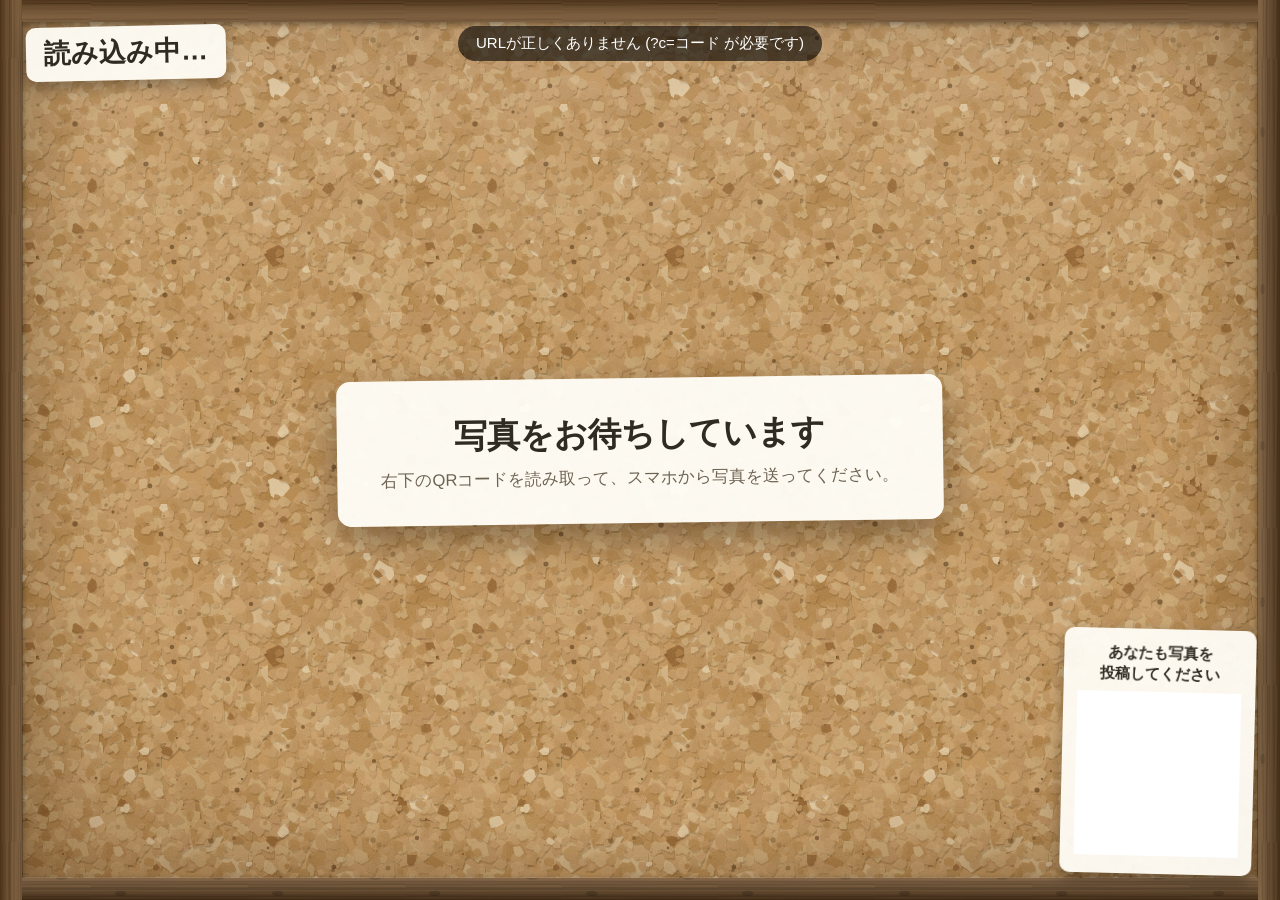
==== screen.html @ 0de20bff "PartyBoard のゲスト投稿ページと会場スクリーンページ party-board リポジトリの web/ をそのまま配信する (ビルド工程なし)。 変更するときは party-board 側を直" ====
<!doctype html>
<html lang="ja">
  <head>
    <meta charset="utf-8" />
    <meta name="viewport" content="width=device-width, initial-scale=1" />
    <meta name="theme-color" content="#c08a44" />
    <meta name="robots" content="noindex" />
    <title>PartyBoard — 会場スクリーン</title>
    <!-- 地の質感 (生成物: node scripts/generate-textures.mjs) -->
    <link rel="stylesheet" href="./textures.css" />
    <link rel="stylesheet" href="./board.css" />
  </head>
  <body>
    <!-- コルク地と木枠 (画像を使わずCSSだけで描く) -->
    <div class="board" id="board" aria-live="polite"></div>
    <div class="frame"></div>

    <!-- 写真が来るまでの案内 -->
    <div class="waiting" id="waiting">
      <div class="inner">
        <h2>写真をお待ちしています</h2>
        <p>右下のQRコードを読み取って、スマホから写真を送ってください。</p>
      </div>
    </div>

    <!-- 左上: イベント名 -->
    <div class="corner plate" id="plate">
      <h1 id="title">読み込み中…</h1>
      <div class="sub"><span id="date"></span> <span id="count"></span></div>
    </div>

    <!-- 右下: ゲスト投稿用QR (常時表示) -->
    <div class="corner qr" id="qr-panel">
      <div class="call">あなたも写真を<br />投稿してください</div>
      <div class="code-box" id="qr-box"></div>
      <div class="code" id="code"></div>
    </div>

    <!-- アイドル時のスライドショー -->
    <div class="slideshow" id="slideshow">
      <div class="stage">
        <img id="slide-image" alt="" />
        <div class="label" id="slide-label"></div>
      </div>
    </div>

    <div class="notice" id="notice"></div>

    <div class="tools">
      <button type="button" id="fullscreen">全画面</button>
    </div>

    <script type="module" src="./screen.js"></script>
  </body>
</html>
---- textures.css ----
/*
 * 自動生成ファイル — 手で編集しないこと。
 *   生成: node scripts/generate-textures.mjs
 *
 * 会場スクリーンの地の質感。粒や木目を SVG で実際に描いてタイルにしてある
 * (グラデーションやノイズフィルタだけでは「茶色い紙」に見えてしまうため)。
 * 画像ファイルを置かないので GitHub Pages にそのまま乗る。
 */
:root {
  /* 圧縮コルク: 角のある粒が詰まった面 */
  --tex-cork: url("data:image/svg+xml,%3Csvg xmlns='http://www.w3.org/2000/svg' width='400' height='400'%3E%3Cdefs%3E%3Cpath id='g0' d='M123 381L122 392L116 393L104 392L93 388L96 383L101 372L104 368L115 365L119 364L130 377ZM122 -13L124 -8L114 0L105 -9L95 -6L94 -15L102 -28L102 -34L109 -35L119 -33L129 -29ZM393 356L390 359L372 364L361 367L350 361L349 342L358 340L366 323L379 328L385 321L395 340ZM173 239L165 246L160 251L148 253L139 249L138 237L137 224L149 219L160 221L165 226L173 229ZM259 230L255 239L252 246L238 241L237 232L226 226L233 221L243 214L249 214L254 211L260 224ZM124 308L115 317L109 318L103 316L96 311L94 305L102 296L107 297L113 296L120 300ZM271 314L266 320L256 328L247 329L247 320L239 313L239 306L251 301L256 301L268 301L269 306ZM191 180L190 190L175 195L163 191L150 190L149 175L157 170L160 154L171 161L181 161L192 172ZM41 345L37 354L32 362L21 356L10 351L1 346L9 330L10 319L25 322L35 329L46 333ZM440 342L434 358L423 363L421 356L401 353L407 338L399 331L419 327L428 318L435 326L447 333ZM361 283L365 295L351 305L330 300L332 290L321 283L324 262L329 254L341 257L356 255L367 267ZM215 250L219 262L204 269L192 263L177 258L186 249L182 230L195 222L199 225L210 229L220 243ZM35 231L32 239L22 238L14 242L7 235L4 225L10 218L10 213L22 217L32 215L32 223ZM436 228L429 234L423 241L417 239L408 237L410 225L405 218L415 211L421 214L429 211L430 224ZM290 301L286 312L273 317L261 319L253 315L250 304L252 291L262 282L275 285L281 285L288 295ZM385 403L382 420L376 414L365 414L354 416L356 398L356 386L361 386L367 379L380 388L384 392ZM386 -1L376 12L372 15L364 14L354 8L353 2L348 -9L362 -14L367 -20L380 -13L384 -5ZM85 351L84 359L70 360L62 362L61 355L58 346L56 340L66 334L71 329L78 337L83 340ZM137 380L138 386L127 393L117 388L116 386L113 373L110 366L119 359L125 360L136 366L140 366ZM150 212L153 221L139 221L130 225L131 217L127 210L124 201L135 199L145 195L148 202L153 202ZM270 233L260 243L253 248L241 248L238 243L241 230L240 226L245 214L255 216L259 223L268 223ZM380 306L366 328L361 325L349 320L340 313L326 311L329 297L338 284L361 280L367 286L369 303ZM301 163L298 172L290 174L282 172L278 171L270 163L277 157L283 151L293 141L297 154L305 161ZM322 220L315 238L306 238L298 235L284 228L285 223L287 203L298 199L311 195L318 198L322 216ZM74 149L69 160L63 165L50 169L39 161L36 142L36 134L54 125L56 125L67 128L73 137ZM329 38L322 55L312 57L299 60L299 48L287 33L288 23L302 13L312 15L320 20L336 35ZM382 379L367 389L363 393L355 392L337 387L337 373L347 369L354 362L365 355L369 356L377 373ZM374 -17L378 -9L363 -4L353 -7L339 -10L346 -20L344 -32L350 -39L358 -45L372 -38L385 -28ZM224 267L224 272L214 284L204 274L194 274L188 259L190 254L198 244L211 246L225 249L226 257ZM353 134L346 136L339 136L330 140L319 133L317 129L327 119L327 113L336 108L347 115L354 120ZM181 346L173 355L168 359L158 356L150 356L152 348L149 339L155 333L163 336L169 338L173 342ZM378 326L373 334L361 334L351 334L344 327L343 319L343 312L351 306L358 301L363 306L377 315ZM333 310L327 323L312 325L305 318L298 313L294 304L295 289L302 280L316 290L325 291L335 293ZM122 50L121 61L112 65L106 60L96 60L88 45L94 43L98 35L106 32L116 36L122 44ZM373 7L368 16L363 17L351 16L353 9L348 -1L356 -4L360 -9L366 -9L369 0ZM374 408L368 415L363 415L356 414L351 407L346 397L355 393L358 393L366 397L376 401ZM73 72L70 78L63 82L54 85L49 82L42 70L52 63L57 50L63 56L72 52L76 59ZM320 380L311 386L302 386L286 391L279 386L274 370L286 363L288 360L298 348L307 359L321 363ZM118 21L114 24L111 26L98 28L96 23L93 15L100 7L107 3L115 2L121 8ZM117 419L115 425L109 425L103 428L93 419L99 415L102 406L106 402L114 402L121 413ZM206 319L197 326L193 327L183 327L178 321L182 312L186 307L189 307L195 303L204 312ZM86 349L77 361L67 368L53 360L49 357L43 343L49 337L55 331L60 322L70 330L86 336ZM227 122L220 125L216 128L206 127L202 128L195 122L198 110L208 108L215 107L223 108L228 112ZM59 149L55 154L48 159L43 155L31 151L38 145L41 134L46 132L52 136L63 143ZM225 245L218 247L210 261L205 255L195 245L191 239L193 231L202 222L207 220L228 223L233 235ZM128 106L121 110L117 113L110 109L100 105L107 99L110 91L116 90L124 92L125 101ZM84 369L78 381L67 381L60 382L54 376L57 365L60 362L69 356L77 358L82 366ZM158 395L152 400L140 406L127 404L116 398L119 387L122 379L131 369L136 374L157 373L153 383ZM160 -2L155 5L136 6L127 7L120 -4L116 -11L125 -18L132 -27L140 -25L153 -28L151 -18ZM321 358L310 360L312 370L295 369L293 357L286 354L287 342L295 338L305 328L313 340L322 349ZM393 318L387 331L383 338L360 338L352 332L357 315L362 309L364 298L376 301L389 295L390 314ZM362 366L346 371L338 377L331 374L320 366L311 360L322 349L322 340L340 338L353 347L354 352ZM99 378L95 380L90 382L82 380L78 376L74 368L83 364L86 364L97 361L101 369ZM158 325L154 341L144 341L130 343L124 336L120 323L127 313L132 310L140 302L149 311L163 318ZM46 271L45 285L33 292L17 289L9 277L2 272L14 259L19 257L25 253L38 259L47 260ZM158 44L150 47L139 59L126 56L122 46L115 38L119 25L128 17L143 22L154 22L150 32ZM242 287L236 303L235 307L215 299L209 293L209 281L208 277L217 270L229 268L236 261L246 280ZM112 335L113 347L100 351L91 353L91 344L87 334L83 325L89 322L98 318L110 322L114 327ZM218 271L211 284L208 284L191 292L189 276L182 269L180 262L193 250L208 247L216 246L216 267ZM182 93L175 100L170 97L160 99L155 92L152 86L158 75L167 75L173 74L181 78ZM360 394L358 405L342 409L329 410L317 402L316 394L314 377L331 372L344 360L349 377L363 384ZM362 0L354 7L341 7L328 5L326 -2L314 -6L325 -24L332 -37L340 -34L358 -29L358 -22ZM289 388L278 401L269 406L262 403L256 394L252 383L252 377L260 373L271 371L275 372L279 379ZM281 -9L281 -1L270 1L263 0L253 -2L253 -14L252 -23L258 -28L270 -30L279 -25L281 -23ZM327 4L325 15L315 21L308 22L300 14L293 6L300 -6L303 -12L310 -16L328 -16L326 -3ZM335 412L324 412L311 429L304 415L301 413L290 408L293 388L304 391L312 387L322 386L338 399ZM252 319L246 326L242 333L233 327L227 323L229 319L226 307L234 303L237 304L246 309L250 312ZM261 147L257 154L252 161L239 163L232 160L225 143L235 138L241 126L250 133L255 136L262 136Z'/%3E%3Cpath id='g1' d='M272 82L269 97L258 105L255 99L241 92L242 83L248 72L253 61L256 56L269 61L281 72ZM221 339L216 345L208 354L197 354L195 344L187 334L184 328L200 324L211 318L219 319L218 334ZM49 37L46 43L28 48L21 41L12 39L10 27L16 22L26 10L28 11L47 9L50 24ZM44 85L42 94L35 104L21 94L12 89L13 84L8 68L17 62L29 65L44 62L49 71ZM55 216L46 221L40 221L26 221L18 216L16 209L21 197L31 197L36 186L51 192L51 202ZM107 205L95 213L87 215L74 216L72 213L66 199L69 194L76 178L89 184L97 182L110 198ZM45 203L38 218L27 218L20 210L16 207L11 199L12 189L19 189L29 187L36 186L41 191ZM160 119L154 126L146 133L139 133L122 124L124 114L128 101L138 97L152 92L157 85L172 105ZM265 306L263 314L241 320L236 323L218 310L226 295L225 282L235 271L242 270L251 283L254 287ZM296 24L291 32L289 36L275 40L270 33L273 25L275 14L280 14L284 12L297 11L299 15ZM299 425L292 433L289 436L279 437L274 428L270 426L274 417L281 413L286 412L293 406L294 419ZM60 261L58 270L50 276L48 271L42 264L38 259L41 251L51 245L59 254L63 258ZM106 60L105 78L91 72L75 81L69 76L60 62L72 44L75 43L86 40L96 41L105 53ZM380 350L366 365L357 373L348 366L338 360L336 352L328 337L348 330L354 327L363 329L369 343ZM48 326L45 342L27 343L18 339L16 339L7 322L11 311L22 313L34 307L44 307L45 323ZM259 242L255 248L247 252L241 244L235 240L234 236L239 227L246 227L254 222L259 233ZM122 221L111 229L110 243L88 237L80 228L72 215L74 206L95 203L97 193L113 194L116 209ZM25 189L25 204L10 201L1 200L-16 194L-22 189L-17 174L0 160L5 161L19 164L25 181ZM430 193L421 199L413 205L390 208L392 197L380 181L383 168L400 165L404 157L422 165L423 183ZM64 166L63 184L55 187L41 181L30 176L24 171L27 151L34 149L52 145L52 152L70 159ZM176 253L170 261L161 264L153 262L148 265L145 248L150 241L148 234L164 234L174 240L178 249ZM306 227L305 243L296 243L287 240L281 234L278 222L274 217L283 209L294 211L307 213L313 212ZM333 57L329 60L324 66L315 57L310 53L309 49L309 39L318 35L329 38L327 45ZM196 111L198 117L188 124L177 115L174 113L169 105L169 95L172 89L182 93L192 91L197 99ZM382 187L381 193L372 203L368 201L361 192L351 178L360 174L359 163L370 169L380 174L393 175ZM260 294L258 300L250 307L244 306L237 300L230 291L230 284L242 274L251 278L256 282L257 290ZM350 305L346 310L336 314L319 309L318 306L309 294L314 286L323 282L330 280L335 282L346 295ZM104 278L101 293L92 292L87 289L83 284L77 279L74 272L82 267L95 266L98 266L104 276ZM51 255L48 264L42 262L35 268L28 256L26 247L23 241L35 236L39 235L47 238L51 246ZM257 281L256 288L246 287L238 288L224 284L226 276L224 261L233 264L244 259L258 259L258 264ZM154 132L146 137L141 142L129 138L116 138L118 123L115 114L131 109L138 107L149 111L158 118ZM127 38L125 45L115 44L110 48L105 40L100 32L98 26L105 13L112 16L123 16L130 24ZM408 205L400 217L400 228L379 229L372 217L364 200L368 192L385 182L391 187L398 189L414 192ZM8 206L6 229L-9 228L-14 232L-23 216L-24 207L-35 196L-14 183L-4 187L1 187L12 202ZM383 291L380 299L369 298L363 299L358 293L358 286L358 278L366 279L373 275L378 284ZM395 310L390 323L384 321L371 322L368 317L362 312L364 302L374 294L379 291L394 294L390 301ZM-6 313L-12 315L-19 321L-25 322L-33 313L-33 309L-30 298L-27 293L-22 288L-9 297L-5 302ZM284 133L282 143L270 146L261 142L259 137L256 128L249 120L266 107L271 110L279 118L288 126ZM370 212L354 223L351 227L341 226L332 220L327 213L327 198L336 192L346 185L353 195L359 207ZM250 172L243 185L230 187L226 187L212 176L209 166L213 159L221 153L238 145L246 152L248 165ZM293 23L293 29L283 28L275 33L268 24L274 16L274 9L285 7L290 11L291 14ZM295 422L287 427L285 431L278 430L270 424L273 414L278 411L283 406L286 410L295 417ZM222 272L220 279L211 282L204 280L193 280L190 272L192 264L202 252L214 256L217 256L220 267ZM248 20L245 32L237 27L225 30L222 23L213 16L222 7L226 3L234 4L242 1L248 13ZM246 417L243 426L236 430L232 428L216 425L222 419L219 409L229 401L237 395L249 404L249 406ZM314 175L307 183L296 189L292 194L278 181L277 179L279 160L285 161L298 156L307 158L319 170ZM67 66L63 79L58 81L49 79L37 74L33 62L32 55L45 43L55 49L65 49L67 61ZM165 42L161 45L155 52L147 48L142 40L142 33L144 25L149 25L155 28L162 31ZM322 244L316 260L304 267L294 267L280 257L281 242L273 232L287 220L301 216L305 227L318 231ZM162 276L166 283L149 288L139 289L129 278L133 272L134 263L135 251L149 255L161 258L165 263Z'/%3E%3Cpath id='g2' d='M173 379L168 390L151 391L137 399L131 388L119 373L133 366L137 358L149 356L161 354L161 367ZM162 288L157 306L147 313L139 310L124 295L127 287L129 276L135 263L145 260L159 260L158 275ZM102 271L95 287L83 291L72 288L68 279L61 273L69 260L75 251L84 258L88 257L95 261ZM172 277L167 286L150 294L143 290L137 287L132 269L138 263L142 259L154 259L160 254L167 268ZM61 276L53 276L46 284L42 283L35 275L32 270L31 263L34 255L45 256L53 263L54 269ZM232 156L234 162L224 163L215 166L202 157L205 148L203 140L210 136L220 129L228 136L231 147ZM127 309L120 325L107 324L97 325L83 323L75 302L80 289L87 284L106 289L114 282L127 302ZM117 98L108 101L103 102L90 100L86 99L81 92L87 83L91 69L104 70L107 79L112 81ZM183 218L176 227L166 240L150 238L142 230L144 213L136 206L153 201L165 192L170 201L182 214ZM44 295L36 309L28 314L25 313L13 301L7 297L15 286L21 281L31 276L41 279L43 289ZM63 369L62 376L48 380L41 389L29 373L26 365L30 351L42 348L52 342L64 351L70 350ZM407 77L406 84L394 85L386 85L380 81L378 70L376 62L381 57L392 53L400 63L408 66ZM8 78L2 86L-3 86L-11 87L-24 80L-28 74L-26 57L-15 53L-5 51L6 59L5 64ZM14 383L10 397L3 394L-11 399L-12 389L-21 381L-15 367L-6 362L0 363L14 366L22 371ZM419 387L410 390L401 394L394 394L387 389L376 376L380 372L392 364L404 361L414 362L414 378ZM22 -19L13 -9L2 0L-8 -8L-11 -6L-23 -18L-14 -28L-5 -33L5 -34L8 -33L16 -22ZM421 -15L412 -9L407 0L392 5L384 -9L378 -14L383 -30L395 -42L403 -38L419 -34L413 -24ZM119 266L117 269L94 268L92 269L76 260L71 247L77 246L84 232L92 226L111 232L115 243ZM313 194L310 202L297 209L294 201L285 204L277 189L279 184L295 177L302 171L306 180L313 187ZM147 160L145 177L129 179L115 176L111 161L101 154L108 142L123 130L133 131L139 137L150 141ZM86 233L82 244L69 252L58 252L48 241L49 235L50 220L58 220L66 216L82 217L79 226ZM215 362L206 366L198 369L194 373L187 363L188 358L190 352L198 347L207 345L210 352ZM372 214L374 222L363 233L350 227L340 215L344 207L341 194L347 192L360 191L372 195L379 200ZM263 310L262 321L254 323L241 318L231 320L225 301L231 299L243 292L257 279L263 289L270 301ZM32 54L26 60L19 63L10 64L5 58L-3 54L4 47L11 36L19 33L27 44L33 45ZM429 56L433 67L419 65L413 68L400 60L399 56L402 38L411 42L423 35L432 37L437 47ZM101 27L101 36L86 48L80 47L67 37L71 27L69 16L76 1L84 1L99 10L103 14ZM111 424L99 435L91 441L79 441L62 437L62 420L66 406L74 406L87 403L96 402L106 415ZM263 51L256 55L248 66L232 63L224 56L222 50L230 33L239 30L247 26L255 34L257 43ZM248 331L244 334L236 344L225 338L216 331L214 326L215 311L221 303L233 309L242 310L250 322ZM69 96L69 105L57 116L50 106L38 103L42 96L41 89L48 74L57 79L66 79L72 85ZM346 261L349 272L334 270L325 270L313 269L310 256L319 249L318 239L335 240L346 245L345 250ZM108 342L100 357L92 351L86 352L78 346L71 338L75 327L82 323L93 322L94 329L109 332ZM284 286L289 298L276 302L267 302L256 298L248 281L257 275L261 266L275 267L278 272L289 277ZM379 281L376 294L368 297L350 299L344 288L342 279L351 270L348 260L368 258L369 265L381 277ZM328 295L322 299L318 304L310 298L304 292L301 282L304 277L316 272L322 279L324 283ZM130 360L132 379L120 376L102 381L97 366L88 365L95 352L102 339L117 331L132 338L128 351Z'/%3E%3Cpath id='g3' d='M213 336L204 344L194 345L182 342L176 332L173 329L173 310L183 300L196 307L207 310L214 321ZM73 133L59 139L54 142L36 146L34 135L30 124L38 117L45 109L52 106L63 118L72 122ZM249 289L242 299L234 303L231 300L224 296L220 290L224 280L230 275L234 275L239 276L242 283ZM70 69L64 78L48 75L46 75L36 74L26 64L35 52L37 42L46 37L56 49L61 59ZM414 81L404 95L393 94L387 97L382 86L378 75L377 67L389 64L399 59L400 63L408 71ZM12 83L7 92L-4 92L-12 89L-19 84L-25 77L-24 68L-13 65L-4 61L4 65L11 72ZM307 123L305 132L294 135L288 132L287 127L285 123L280 115L288 110L300 106L308 109L312 117ZM399 317L390 325L378 332L368 331L364 325L348 318L350 306L367 298L378 294L391 298L398 308ZM-3 318L-6 327L-19 331L-33 339L-41 332L-51 322L-37 306L-37 294L-26 287L-14 296L-9 308ZM381 180L374 184L363 196L357 188L352 184L347 179L353 173L361 166L364 165L370 166L377 173ZM54 118L49 126L45 128L35 132L30 127L31 113L31 107L32 103L44 100L50 101L53 108ZM377 298L365 298L360 312L344 304L338 306L336 284L338 271L346 267L358 273L367 272L380 279ZM71 44L62 50L60 60L51 56L41 49L38 40L44 37L49 32L59 26L62 32L73 40ZM36 121L30 127L23 131L14 132L6 120L8 112L14 110L22 106L25 108L30 112ZM431 121L431 126L425 133L413 125L405 121L406 114L414 105L419 105L427 103L435 110ZM151 406L135 413L130 421L120 414L103 408L99 402L102 389L112 377L130 376L143 377L146 395ZM153 4L141 11L126 20L118 22L114 13L102 -5L101 -9L122 -20L130 -17L138 -22L140 -8ZM154 249L144 255L138 258L134 262L126 258L119 245L128 239L133 232L138 234L145 232L149 239ZM100 352L92 360L87 367L77 360L57 357L64 349L57 334L67 325L81 328L92 335L101 337ZM207 23L206 29L190 39L174 36L168 19L155 8L168 -2L174 -5L181 -11L195 0L204 5ZM198 415L200 433L191 431L180 426L165 423L158 407L160 404L178 397L188 391L201 393L198 403ZM334 324L332 331L324 343L314 332L303 326L300 315L294 307L307 301L320 299L334 296L336 308ZM304 333L302 341L293 346L280 348L269 340L264 336L269 323L277 310L286 315L298 312L307 327ZM136 344L131 346L123 347L114 350L110 345L110 334L110 326L121 328L127 327L138 332ZM210 330L195 338L193 346L186 342L176 343L174 332L174 323L184 317L192 311L200 311L204 321ZM125 196L121 204L115 202L108 204L100 200L101 193L108 181L116 178L122 179L126 189ZM43 322L34 329L29 340L23 336L18 328L16 320L16 317L19 310L32 304L37 311L41 320ZM86 263L78 273L78 283L58 282L55 272L58 264L54 250L65 245L72 246L78 249L86 252ZM216 348L209 358L201 354L189 356L178 348L182 339L177 329L189 328L199 326L212 326L206 335ZM140 213L136 221L131 225L121 227L114 216L113 208L112 203L125 194L128 193L138 197L141 206ZM284 84L276 88L267 92L257 91L253 91L249 81L252 72L258 64L264 65L275 69L278 74ZM269 154L264 174L248 170L239 174L231 165L228 153L224 142L238 132L246 134L255 139L269 143ZM382 316L372 324L363 323L359 322L346 323L346 307L343 293L352 295L367 286L373 298L384 304ZM349 115L342 118L334 122L321 126L319 118L316 109L318 97L325 92L330 91L338 100L343 106ZM117 37L107 42L99 59L86 46L73 51L77 28L78 18L83 18L97 15L100 16L118 19ZM261 201L265 211L249 218L234 213L228 203L222 200L221 188L239 169L243 177L263 183L273 194ZM356 68L350 78L342 81L335 83L325 76L325 68L333 62L337 53L342 55L349 56L361 66ZM368 253L353 262L351 266L339 265L323 261L323 253L329 238L339 230L343 227L353 238L361 247Z'/%3E%3Cpath id='g4' d='M216 145L215 151L209 157L193 156L180 153L180 139L175 126L194 122L207 117L216 119L226 123ZM45 216L38 218L30 220L26 221L15 214L8 209L14 195L17 190L36 188L37 190L39 201ZM312 334L306 334L302 340L292 343L283 333L278 327L283 319L291 315L301 313L305 316L314 315ZM317 332L305 336L292 337L281 344L279 331L276 319L274 314L286 305L293 299L300 307L315 312ZM309 71L304 82L293 78L282 85L280 74L277 62L276 57L284 44L296 47L309 49L310 58ZM243 213L241 217L225 221L215 220L202 214L200 204L204 191L212 190L221 180L231 193L246 198ZM176 55L163 61L161 68L141 71L137 54L127 44L139 39L141 32L151 24L163 38L172 37ZM199 105L192 111L182 110L179 109L173 103L172 95L175 92L183 84L191 86L193 95ZM286 324L274 332L264 339L254 340L249 337L248 322L245 317L254 299L260 308L279 304L282 315ZM126 38L114 44L107 49L102 47L93 39L86 32L92 21L94 16L104 17L118 18L121 31ZM371 289L364 299L360 305L344 293L330 290L334 278L334 269L338 257L360 259L365 258L377 274ZM43 8L30 18L21 14L14 15L7 15L7 0L9 -9L8 -15L21 -16L39 -16L41 -8ZM442 8L438 12L429 23L412 22L408 7L403 0L403 -7L409 -19L419 -18L430 -12L440 -3ZM37 408L32 415L21 425L11 418L1 408L3 400L5 395L8 384L23 385L38 385L43 390ZM433 405L431 419L419 422L414 420L400 409L395 399L405 389L407 384L423 378L430 386L441 389ZM321 170L312 177L306 184L289 184L283 171L276 159L281 148L291 137L300 146L314 149L326 159ZM90 121L85 127L83 128L70 128L67 125L67 115L67 106L76 105L81 100L88 106L92 107ZM229 303L227 310L218 319L210 309L201 305L202 296L202 291L210 281L216 282L228 286L229 293ZM131 183L126 192L120 199L107 197L102 184L93 173L96 168L107 152L120 158L126 158L133 165ZM151 156L149 166L139 168L133 168L129 157L127 150L132 146L141 144L145 146L156 151ZM395 304L393 315L383 317L376 321L363 311L369 302L371 298L373 286L385 293L390 285L399 298ZM-8 305L-10 320L-17 317L-24 315L-35 313L-32 306L-36 297L-28 285L-15 286L-7 291L-2 292ZM96 21L80 25L71 27L63 29L56 17L53 12L55 -2L56 -14L77 -10L86 -6L97 5ZM98 413L90 431L77 425L67 425L54 417L47 408L55 395L63 395L77 387L82 387L86 404ZM266 93L271 102L254 106L242 102L236 102L236 86L235 76L239 72L255 70L258 76L270 77ZM251 357L242 369L234 372L228 374L223 361L217 354L223 350L229 344L232 340L242 349L244 353ZM122 274L117 282L115 281L103 279L97 276L100 269L97 260L105 255L112 254L117 255L120 265ZM415 237L414 246L397 246L390 247L381 248L378 236L376 226L389 217L397 211L407 220L410 230ZM10 232L5 241L-1 247L-15 248L-20 245L-19 233L-26 225L-9 212L1 219L7 222L14 229Z'/%3E%3Cpath id='g5' d='M127 84L122 87L113 94L107 88L101 84L100 77L107 70L113 64L119 65L122 71ZM301 269L299 276L289 279L280 285L269 274L268 268L267 257L279 253L285 248L296 254L305 253ZM365 392L362 405L359 402L347 409L341 395L337 389L339 381L346 372L352 378L365 375L372 387ZM366 -7L368 1L353 4L348 2L339 0L334 -11L345 -17L350 -25L352 -21L364 -20L368 -19ZM384 37L377 46L366 44L361 49L353 42L350 32L356 24L358 15L367 13L374 23L380 29ZM397 282L391 289L376 302L368 295L361 290L354 281L356 270L372 264L375 255L388 269L394 270ZM35 303L35 313L15 325L9 323L-3 315L-9 298L-2 289L10 279L19 274L27 285L34 294ZM439 311L426 311L423 316L405 323L402 308L398 304L395 291L402 280L416 278L431 278L442 292ZM160 243L159 255L146 257L141 255L127 244L124 239L126 219L136 215L145 219L160 220L158 229ZM251 113L254 121L238 131L225 124L219 119L219 110L216 93L220 86L239 79L250 82L255 103ZM38 301L34 310L27 308L15 311L11 303L8 293L14 291L17 286L31 277L34 288L44 288ZM323 211L329 220L317 227L302 225L294 225L292 209L292 196L301 197L316 188L321 193L331 206ZM389 153L383 165L375 161L368 160L365 157L360 145L367 141L376 135L380 142L388 148ZM125 334L113 355L98 356L93 345L78 340L80 327L82 324L86 308L100 314L113 310L122 315ZM279 175L274 184L264 185L253 184L248 181L247 171L254 166L262 165L268 160L274 168ZM91 349L91 359L76 359L68 354L60 360L58 349L63 334L70 331L77 324L83 327L89 342Z'/%3E%3Cpath id='g6' d='M310 245L315 253L299 252L291 260L280 259L278 244L284 232L287 223L298 222L313 223L309 237ZM388 290L378 304L371 305L359 303L353 291L346 286L355 273L361 263L371 271L375 272L387 275ZM174 325L170 331L165 334L156 336L149 329L155 322L156 316L167 308L171 314L173 318ZM194 57L183 65L171 73L167 69L155 62L157 56L159 48L167 36L174 33L179 42L190 50ZM77 341L66 351L61 355L48 355L45 342L39 335L41 324L52 315L58 318L76 320L74 328ZM350 320L344 326L340 328L329 336L320 325L321 316L320 307L328 307L341 299L344 309L347 313ZM218 48L216 50L204 53L191 56L190 45L189 40L193 32L192 29L200 27L213 31L223 37ZM153 196L145 212L137 210L131 209L118 203L117 194L125 188L129 185L136 184L148 184L152 191ZM143 225L137 234L124 239L120 236L114 230L105 220L112 213L118 211L122 205L132 216L139 215ZM49 345L40 361L35 359L23 355L5 352L6 346L13 338L15 323L33 323L37 326L44 333ZM328 94L319 103L309 103L307 105L294 98L299 88L295 79L304 73L313 74L319 81L322 88ZM289 219L284 237L272 235L261 234L254 230L253 217L248 205L259 195L268 195L283 201L287 212Z'/%3E%3Cpath id='g7' d='M363 381L351 386L345 388L339 391L319 385L321 377L325 365L337 363L345 362L350 364L362 372ZM255 305L252 315L241 314L236 320L220 306L221 294L221 288L236 281L238 283L250 284L253 289ZM116 329L115 338L105 350L96 342L86 338L86 328L91 323L95 313L109 309L111 312L121 317ZM203 20L200 28L195 39L177 33L176 27L164 20L167 5L177 3L192 0L198 -1L202 18ZM201 426L201 433L192 436L181 436L169 436L173 418L169 411L175 399L191 397L200 401L203 409Z'/%3E%3Cpath id='g8' d='M295 192L286 192L272 201L260 206L259 189L255 177L260 170L259 165L279 157L292 162L300 172Z'/%3E%3Cpath id='g9' d='M27 8L35 21L19 21L0 23L-2 20L-8 1L-13 -5L-1 -13L19 -20L26 -14L27 -5ZM435 7L427 15L412 26L406 24L398 16L393 1L388 -4L400 -17L412 -16L426 -16L431 2ZM27 412L23 423L13 427L7 428L-9 418L-11 408L-6 390L2 378L9 382L25 393L34 400ZM439 412L426 422L411 429L397 425L398 412L395 406L399 393L401 383L415 384L428 381L431 402Z'/%3E%3Cpath id='g10' d='M365 25L357 31L353 31L345 29L349 23L350 18L359 16L361 19ZM102 297L98 302L93 300L85 302L85 291L84 285L89 285L94 284L99 289ZM306 90L302 100L290 103L288 98L284 90L277 85L287 78L294 73L298 79L302 85ZM101 392L98 397L91 396L89 393L84 387L89 382L98 381L99 385ZM103 -10L98 -2L91 -3L85 -3L87 -11L90 -17L94 -19L102 -15ZM225 196L224 204L216 201L206 205L199 195L199 190L205 182L216 182L218 186L224 191ZM15 348L15 358L5 360L-2 352L-4 347L-11 344L0 334L4 334L11 333L18 336ZM420 353L411 354L406 354L399 353L392 353L396 341L394 337L405 328L415 333L417 339ZM327 141L322 147L316 146L311 143L307 138L313 133L319 128L324 135ZM23 371L19 376L14 380L10 376L3 371L4 363L12 356L21 357L26 364ZM14 103L9 113L3 112L-3 111L-9 104L-8 96L1 89L8 91L16 99ZM413 107L413 112L405 112L393 111L392 104L391 98L398 90L406 94L413 98ZM324 294L320 300L312 301L307 298L306 292L304 287L309 283L317 280L321 288ZM349 83L350 87L341 90L337 88L328 78L335 72L339 71L346 69L352 74ZM72 45L67 49L62 49L56 45L60 38L65 35L70 36ZM272 390L269 394L262 395L262 390L260 382L266 380L272 382ZM274 -11L267 -7L263 -7L261 -9L263 -15L266 -17L272 -18ZM364 79L359 86L351 89L341 91L342 80L343 74L344 69L350 67L358 67L362 74ZM191 254L190 259L182 257L177 256L175 252L180 246L187 243L190 249ZM65 116L64 122L54 125L45 119L39 116L39 104L44 103L50 101L60 102L62 104ZM327 300L325 305L319 304L315 299L318 295L320 291L329 295ZM45 213L41 220L37 217L31 213L34 205L39 204L43 210ZM197 129L194 132L190 132L184 129L185 122L192 118L199 123ZM17 155L12 164L8 160L-4 159L-6 154L0 146L5 139L13 142L17 146ZM420 152L413 161L409 160L402 157L396 154L398 147L404 138L410 143L419 147ZM382 3L376 8L370 10L364 7L366 0L368 -7L375 -6L378 -4ZM379 401L377 411L372 408L364 403L365 398L367 392L375 390L383 394ZM119 123L121 131L112 132L103 129L97 122L94 114L103 105L110 105L119 107L122 113ZM401 23L400 24L392 28L387 23L385 17L390 14L395 10L401 17ZM5 22L0 28L-6 26L-14 27L-13 15L-8 13L-3 13L2 15ZM19 115L13 117L8 118L3 115L1 108L8 103L14 105L19 104ZM421 113L418 119L409 119L404 118L404 110L406 106L411 103L416 107ZM37 154L33 157L27 161L21 155L18 147L25 144L31 144L34 146ZM360 217L355 220L347 228L337 222L334 216L337 209L340 203L343 198L349 204L358 209ZM192 185L189 186L182 193L174 189L175 180L175 173L180 168L187 170L193 175ZM347 381L342 389L334 396L330 387L321 388L325 376L327 374L332 365L343 370L346 374ZM135 103L126 104L123 108L111 109L110 100L109 95L113 84L122 87L127 88L134 90ZM220 22L215 24L211 26L205 22L202 19L209 14L212 14L216 16ZM138 227L131 234L126 231L123 225L124 222L129 220L134 221ZM176 317L171 324L164 320L160 320L162 313L162 310L167 310L174 312ZM395 231L393 235L386 236L383 232L384 228L385 224L392 223L394 227ZM-4 230L-7 235L-14 238L-16 233L-18 227L-16 224L-8 222L-5 225ZM209 202L203 204L198 205L189 204L186 198L188 192L199 187L204 185L206 194ZM203 95L198 95L188 99L181 98L181 88L183 81L190 81L196 81L201 87ZM99 184L98 192L93 189L83 188L79 183L83 174L90 167L98 169L104 178ZM284 210L282 215L277 215L274 209L275 205L278 201L285 202ZM273 374L269 381L260 379L259 377L254 369L259 367L264 366L272 370ZM185 376L181 381L176 383L170 380L170 375L172 367L178 366L182 374ZM377 40L376 47L368 45L356 44L357 37L358 28L365 25L371 27L376 28ZM56 342L49 348L41 350L37 346L30 343L36 335L40 332L48 333L51 335ZM133 102L131 110L126 111L119 107L116 101L116 94L123 92L128 93L134 96ZM381 375L374 384L368 387L363 385L357 377L355 371L363 366L369 362L371 366L378 371ZM87 255L85 259L76 259L75 255L71 248L74 245L82 246L86 245ZM186 27L182 31L175 31L171 27L170 21L172 17L178 17L188 20ZM121 226L117 235L112 232L104 230L104 223L108 216L117 217L123 219ZM80 265L80 272L71 271L64 272L62 265L61 255L68 255L78 254L79 257ZM404 247L403 254L395 253L393 246L394 241L398 240L404 239ZM5 248L1 250L-4 252L-7 248L-9 242L-3 239L5 243ZM183 49L179 52L170 55L163 53L157 53L160 44L160 36L170 35L175 36L184 42ZM118 357L114 362L108 363L103 360L102 355L106 348L109 346L117 352ZM366 219L361 224L355 229L350 223L349 216L354 212L357 207L366 213ZM296 364L294 369L286 369L282 362L282 359L286 354L293 352L295 356ZM52 76L46 77L43 81L37 74L40 68L46 65L51 67ZM304 228L304 236L295 236L287 232L285 226L283 219L294 216L302 213L309 218ZM262 198L262 205L252 210L241 207L240 203L238 191L240 185L254 182L258 187L266 188ZM120 21L115 25L107 29L102 23L100 15L104 13L113 11L117 17ZM167 11L165 21L159 19L152 14L143 13L148 5L148 -2L159 0L162 -4L171 3ZM169 410L165 419L155 423L152 421L146 411L145 405L153 400L158 399L163 399L171 404ZM73 277L70 286L61 286L57 281L53 275L59 267L66 267L69 272ZM77 106L76 114L69 113L63 111L55 110L54 99L60 94L68 93L73 91L78 96ZM206 219L203 223L199 226L189 225L188 220L188 209L196 204L203 208L208 213ZM280 237L277 240L273 242L269 240L266 234L270 230L276 228L281 230ZM224 233L215 244L209 240L205 240L195 235L198 229L198 222L206 218L215 225L219 228ZM50 307L50 312L39 313L33 310L33 301L37 296L45 299L51 301ZM146 132L143 137L136 136L131 131L131 125L140 121L146 124ZM264 198L261 204L251 205L246 202L243 199L240 189L243 189L247 182L259 186L261 191ZM242 153L238 160L234 158L229 161L220 157L220 145L225 141L230 136L238 136L246 144ZM264 325L258 331L250 332L242 334L242 329L241 322L247 314L254 311L259 316L264 315ZM323 335L318 341L310 342L300 340L296 333L297 324L301 317L311 316L313 316L323 326ZM397 308L392 315L388 319L377 317L373 309L377 303L381 297L384 296L391 297L400 303ZM-3 313L-8 317L-11 316L-23 320L-28 313L-25 303L-23 295L-17 295L-6 295L-1 305ZM291 348L286 351L282 354L274 350L276 346L279 342L283 339L289 344ZM103 377L99 383L92 381L87 379L88 374L92 369L96 364L103 371ZM245 147L243 151L237 150L232 148L233 143L235 139L240 134L246 142ZM87 370L85 375L79 375L70 372L69 364L75 362L83 357L88 363ZM397 158L393 160L388 160L384 157L386 150L391 149L396 149ZM-5 157L-7 162L-14 160L-17 155L-18 150L-9 146L-6 151ZM143 146L142 149L135 148L129 149L128 142L134 135L139 135L146 140ZM143 340L136 351L127 355L123 346L114 346L119 339L122 334L128 328L134 328L138 337ZM158 109L154 112L148 115L147 109L145 103L153 99L160 103ZM326 149L323 161L316 156L310 158L307 147L310 145L314 135L321 137L325 142ZM216 343L213 350L202 352L199 354L194 346L192 337L196 329L202 327L209 335L217 338ZM288 267L286 270L277 276L271 272L271 263L278 258L282 257L288 261ZM179 54L174 55L169 56L165 54L163 48L167 42L172 41L176 45ZM384 155L379 160L375 166L370 159L367 153L365 149L374 145L380 143L386 151ZM375 50L369 61L362 59L353 57L354 50L358 43L363 40L370 43L372 47ZM64 140L63 145L55 147L49 145L47 137L53 132L60 128L64 136ZM268 240L264 243L258 244L253 238L254 233L260 229L265 234ZM273 136L271 144L267 146L257 142L253 136L251 130L257 128L266 119L273 123L272 129ZM140 49L135 49L127 55L122 52L120 46L115 40L121 32L127 34L132 30L138 38ZM179 278L177 284L167 283L165 279L166 272L171 272L177 270ZM132 115L132 119L125 124L117 117L113 112L118 105L124 102L132 102L135 108ZM326 135L320 139L312 139L306 141L302 131L304 122L310 119L319 120L322 129ZM80 199L75 208L69 207L59 203L62 195L63 192L68 187L71 188L76 190ZM51 12L44 18L36 23L27 19L25 14L27 6L34 3L44 0L47 9ZM46 414L44 420L36 420L31 418L25 413L29 404L35 403L40 400L49 406ZM251 390L245 399L240 402L226 397L227 391L230 381L237 377L243 380L244 385ZM245 -10L245 -1L239 -2L228 -4L225 -8L232 -15L234 -19L241 -21L248 -14ZM370 61L368 69L360 66L356 64L353 60L351 53L354 48L361 47L370 48L371 55ZM124 152L121 163L114 163L110 160L104 151L106 145L111 143L121 141L127 145ZM240 226L238 231L231 230L226 228L229 221L233 216L241 220ZM229 381L227 389L222 390L216 388L211 382L213 376L218 369L224 372L230 375ZM70 309L68 315L62 314L56 311L60 303L63 300L71 303ZM60 91L54 94L50 93L45 90L43 82L51 79L58 80ZM224 317L224 320L217 326L212 323L201 316L206 311L210 308L216 301L223 299L224 310ZM370 245L368 247L360 250L353 249L347 249L345 240L348 232L361 230L370 228L368 236ZM394 149L393 152L382 159L377 152L372 147L373 142L377 133L387 130L394 133L395 141ZM361 204L358 209L353 212L347 205L347 202L349 197L355 195L360 199ZM16 61L11 64L0 67L-1 61L-6 54L-5 51L-1 47L10 46L14 49ZM415 58L407 62L402 66L396 62L396 55L394 44L403 47L409 41L416 49ZM298 43L294 49L284 47L282 41L286 37L289 35L294 36ZM169 115L170 121L159 122L156 117L156 113L159 109L165 109L169 108ZM386 381L379 387L371 390L369 383L365 375L370 372L378 374L386 375ZM282 354L279 356L274 360L269 353L267 347L271 347L277 346L279 349ZM87 288L83 295L72 300L69 299L64 292L64 282L65 279L76 276L81 278L84 281ZM142 96L142 100L134 101L131 95L133 91L137 87L142 88ZM293 157L293 162L283 163L277 163L271 161L269 153L277 146L284 139L290 140L297 146ZM363 239L358 242L355 250L344 242L340 242L340 230L346 226L350 220L355 223L360 228ZM142 178L140 183L131 185L128 178L125 176L130 168L137 169L139 173ZM348 386L344 391L337 391L335 386L334 380L339 378L345 382ZM38 263L34 266L27 268L16 269L16 261L15 252L23 249L30 252L38 254ZM138 243L135 247L128 250L122 252L117 243L121 236L125 229L131 232L138 238ZM395 75L392 80L385 81L381 77L379 68L386 65L392 62L394 66ZM-6 72L-8 79L-14 81L-19 77L-21 69L-17 63L-12 65L-6 67ZM290 342L285 343L279 345L272 343L271 334L278 330L282 330L288 334ZM11 274L4 276L-1 279L-7 275L-8 271L-9 263L-1 258L4 263L10 263ZM408 273L406 276L400 280L395 279L389 273L389 264L399 262L407 262L408 266ZM332 213L331 219L327 218L319 221L313 212L315 203L324 204L328 201L332 206ZM117 287L114 293L104 296L99 293L98 281L104 280L109 280L114 283ZM144 26L142 28L135 33L132 31L128 24L130 18L136 12L142 15L143 21ZM19 125L10 129L6 133L-2 127L-6 122L-9 113L-2 111L4 109L10 110L20 115ZM414 120L411 131L405 131L398 131L390 127L393 120L393 109L403 111L415 108L420 118ZM18 242L16 248L6 252L3 245L0 239L6 237L12 235L19 236ZM418 242L412 248L409 251L401 246L401 237L407 233L412 235L417 239ZM193 342L190 349L184 349L177 348L176 340L182 334L190 334L192 336ZM219 280L213 282L209 289L201 283L201 278L199 266L205 266L211 263L219 273ZM159 116L153 120L148 120L136 118L133 113L132 102L137 102L145 95L150 100L155 105ZM147 129L140 134L135 133L127 131L127 123L126 117L131 113L138 115L146 116ZM318 36L313 42L307 47L296 45L294 35L294 28L304 21L310 25L313 30ZM306 224L299 227L295 229L287 228L290 220L291 211L300 211L303 216ZM14 48L12 58L1 55L-2 53L-2 44L1 39L8 37L9 43ZM411 48L411 56L400 57L397 53L395 46L397 39L408 38L415 42ZM406 343L401 349L389 348L381 348L383 341L384 335L387 325L394 329L404 336ZM4 344L-4 348L-8 348L-14 344L-21 339L-16 334L-13 325L-4 331L4 332ZM160 89L155 94L151 97L144 92L146 88L150 84L153 83L157 85ZM21 78L16 82L9 87L5 83L6 76L9 68L15 71L17 73ZM419 79L418 82L412 83L404 83L404 72L409 68L414 67L421 70ZM227 396L221 400L214 405L207 398L209 392L212 386L219 386L221 391ZM224 -2L219 1L213 2L209 0L209 -8L211 -11L219 -16L222 -10ZM407 183L403 190L396 186L390 183L392 177L393 173L401 170L406 176ZM4 183L1 189L-2 190L-12 185L-9 177L-5 171L-1 170L5 177ZM61 274L58 279L48 277L37 280L37 273L34 268L38 261L46 256L52 263L55 265ZM143 298L140 302L135 304L129 297L134 294L139 292L145 291ZM21 232L15 238L9 241L3 238L1 230L3 225L5 221L12 217L16 224ZM417 233L412 237L407 236L403 235L397 231L400 224L407 217L411 222L421 225ZM372 287L369 293L363 299L356 292L351 285L354 281L358 275L362 268L371 274L375 281ZM77 199L72 204L68 204L63 201L65 195L64 189L70 191L77 195ZM37 344L34 348L26 354L21 351L16 346L15 333L19 331L26 331L32 328L38 336ZM353 281L351 285L342 289L338 283L334 278L342 272L349 271L353 274ZM227 98L225 104L216 106L209 106L204 97L206 90L210 81L214 79L223 84L227 88ZM52 7L46 10L40 13L30 11L25 7L25 -1L30 -6L34 -11L44 -11L50 -2ZM47 401L46 409L39 416L29 410L25 403L23 400L27 391L36 390L42 390L48 394ZM102 210L101 216L95 219L86 214L85 206L86 202L91 201L99 197L101 205ZM317 388L315 393L308 391L305 388L303 384L308 378L314 378L318 381ZM320 90L317 99L311 104L306 99L297 93L299 89L300 83L309 77L317 80L318 88ZM365 123L358 125L350 129L346 123L346 119L350 110L358 110L360 115ZM390 133L388 139L382 141L379 136L376 129L379 126L385 126L392 128ZM48 151L43 156L39 158L31 157L24 153L27 143L29 139L38 139L45 141L51 141ZM123 195L121 203L110 202L107 201L104 194L110 189L115 186L125 191ZM342 348L336 352L331 351L329 348L326 346L330 342L335 338L339 341ZM376 74L370 77L362 81L355 79L353 69L350 64L362 56L368 60L375 64ZM161 5L161 12L152 17L148 9L140 6L145 -3L148 -8L157 -4L163 -1ZM161 407L161 413L150 414L149 411L145 403L143 400L149 395L158 398L160 401ZM112 126L108 135L101 137L91 131L89 128L89 118L101 115L105 113L111 116ZM232 334L232 339L218 341L213 338L209 335L207 323L210 318L217 317L226 323L228 326ZM381 154L375 157L370 161L367 155L365 148L371 145L375 146L380 146ZM229 142L225 149L219 146L217 144L215 139L219 134L226 132L230 136ZM196 124L190 127L186 128L183 126L179 120L182 115L191 114L194 119ZM167 36L162 40L156 41L153 38L152 31L157 29L162 28L165 30ZM260 195L257 201L252 199L249 193L252 189L255 188L261 189ZM135 88L131 96L121 94L118 92L118 85L120 80L126 77L132 85ZM279 137L276 140L267 138L260 138L262 131L262 124L270 126L274 128ZM33 338L25 342L19 342L13 341L13 330L18 323L25 325L32 330ZM296 103L288 110L282 116L274 111L272 105L273 97L280 88L285 94L295 96ZM319 232L316 237L309 237L304 232L305 227L309 223L317 223ZM147 186L139 196L134 194L127 196L124 185L123 178L128 173L137 173L144 181ZM106 271L101 276L93 279L87 276L88 269L84 265L94 260L100 263L105 267ZM92 107L89 110L78 108L73 109L75 101L76 95L82 92L90 99ZM131 269L124 281L121 281L113 273L105 269L112 264L114 256L125 258L132 263ZM93 196L88 203L82 206L76 207L68 198L72 188L81 187L87 185L94 190ZM231 157L227 160L218 161L213 162L211 153L218 148L222 149L229 150ZM275 80L275 83L268 84L262 77L264 74L272 70L277 72ZM22 91L19 99L9 100L0 102L-2 88L-2 85L5 77L13 77L16 86ZM421 94L414 97L405 102L401 97L400 91L400 83L405 83L413 81L417 83ZM99 133L94 138L89 142L82 140L81 128L78 121L87 117L94 121L102 123ZM71 149L64 154L58 156L54 153L51 151L50 142L58 138L63 142L67 145ZM34 14L29 18L20 18L12 17L7 10L7 4L14 2L20 -7L25 -2L31 5ZM35 408L31 420L22 420L14 416L13 411L11 407L13 400L19 397L26 397L34 401ZM218 398L215 404L208 411L205 403L196 396L194 392L197 383L207 382L219 384L221 392ZM225 -3L219 2L211 3L203 4L194 -2L192 -9L202 -12L209 -21L216 -20L219 -7ZM400 25L399 33L389 30L381 27L378 22L384 14L391 9L396 14L405 17ZM0 24L-1 30L-12 33L-16 27L-19 21L-21 15L-11 13L-4 12L-2 16ZM70 222L65 223L62 227L58 224L55 219L61 214L65 212L68 216ZM245 295L241 302L237 302L226 298L224 294L222 290L227 282L234 279L239 281L242 286ZM316 316L315 320L305 326L298 322L299 312L295 308L306 304L310 303L319 308ZM325 99L322 108L315 109L307 105L303 97L309 95L314 86L321 89L323 94ZM215 321L209 326L204 331L200 322L199 319L200 310L208 314L210 316ZM206 148L202 151L195 159L187 153L184 144L187 142L191 132L199 131L205 139ZM144 387L140 391L135 391L131 391L128 385L132 379L140 379L142 382ZM72 391L68 397L65 404L59 398L54 395L54 386L57 382L63 378L69 378L73 385ZM72 -9L73 0L62 3L58 2L48 -9L52 -14L56 -23L62 -21L70 -19L75 -19ZM158 252L156 257L149 257L145 253L149 245L155 242L161 247ZM410 337L406 344L399 346L392 343L389 335L386 332L391 326L398 319L406 322L408 330ZM8 337L3 343L-4 344L-9 339L-12 335L-16 330L-8 325L-2 323L6 320L7 330ZM141 236L133 239L131 243L122 241L114 235L116 226L122 220L129 220L135 220L136 228ZM224 398L222 406L217 404L211 402L210 395L211 389L218 390L228 394ZM227 -1L225 5L216 4L210 4L210 -6L213 -9L217 -11L227 -7ZM121 266L117 270L111 269L106 270L107 263L110 258L116 258L121 259Z'/%3E%3Cpath id='g11' d='M398 142L394 147L386 147L384 140L385 135L389 132L396 135ZM-2 141L-7 143L-14 146L-18 139L-15 133L-9 132L-3 134ZM286 28L278 40L272 36L265 36L262 33L261 23L264 21L271 16L279 13L281 23ZM403 282L395 284L388 290L382 284L380 278L384 274L389 265L395 270L400 274ZM4 284L-1 289L-9 286L-15 286L-17 279L-16 274L-12 268L-3 269L1 274ZM65 59L63 65L57 64L50 65L44 59L47 52L56 41L63 47L71 49ZM14 23L11 32L6 34L0 30L-5 27L-6 17L-1 13L4 10L12 15L20 15ZM415 24L411 33L405 33L397 36L396 26L390 19L400 14L402 9L415 10L418 20ZM203 265L200 271L193 274L189 267L189 264L193 259L200 256L206 262ZM108 310L107 314L100 318L95 313L97 305L99 299L104 301L107 305ZM108 294L106 299L101 298L97 296L96 290L99 287L104 286L109 288ZM344 264L342 269L336 269L333 266L329 261L334 255L338 252L344 255ZM364 396L359 402L354 401L348 398L345 393L350 387L354 387L362 392ZM361 -3L357 2L350 3L343 -1L344 -10L350 -14L356 -15L361 -9ZM239 301L236 304L231 308L225 302L222 301L220 294L229 287L235 290L241 295ZM174 94L168 99L162 101L155 103L151 96L155 86L160 84L168 82L173 88ZM370 282L368 291L361 291L352 289L350 281L355 274L356 268L364 269L373 277ZM247 21L242 31L236 27L229 24L233 17L235 14L241 12L244 17ZM333 50L332 60L323 61L318 60L313 49L314 44L323 40L327 38L333 44ZM313 147L310 152L307 152L300 150L302 145L305 139L310 137L315 141ZM288 151L283 154L275 158L271 153L269 146L266 139L275 138L282 136L285 140ZM138 57L133 63L129 65L123 59L126 50L132 50L139 53ZM299 267L296 272L287 271L283 270L280 263L287 257L293 255L297 260ZM99 53L96 60L90 63L79 60L75 58L73 45L80 38L89 41L92 43L102 50ZM356 185L353 187L347 191L341 186L342 179L343 177L352 172L351 177ZM27 324L18 326L16 332L4 326L3 320L7 314L13 312L20 312L23 313ZM321 287L313 294L308 295L305 292L297 284L297 280L305 275L314 275L320 281ZM90 172L89 179L82 179L77 175L78 171L81 166L87 166L92 166ZM121 142L118 147L114 145L108 141L107 135L109 131L116 131L124 135ZM399 294L396 301L391 305L383 299L381 295L386 287L387 283L396 287L401 287ZM0 295L-3 299L-9 300L-14 301L-19 291L-15 286L-9 284L-3 281L3 285ZM207 342L205 345L200 351L192 351L188 340L190 333L197 332L201 329L207 336ZM298 176L291 180L286 181L278 180L281 173L280 167L291 165L293 172ZM277 129L272 136L266 137L261 131L259 125L263 119L268 119L275 124ZM165 306L163 310L156 311L155 304L154 298L160 296L164 300ZM21 282L19 283L13 284L10 281L10 274L16 275L21 276ZM194 225L194 235L186 239L175 232L168 227L170 222L176 215L183 212L187 212L195 215ZM319 223L312 224L304 232L297 228L290 222L293 213L297 204L304 207L308 206L315 213ZM234 107L230 111L225 114L217 112L218 107L218 100L224 92L229 96L237 100ZM259 235L255 242L248 239L245 236L245 230L251 228L257 231ZM375 385L367 390L364 394L356 388L357 382L361 378L368 377L371 378ZM186 399L190 406L177 410L172 404L166 399L169 392L166 384L175 386L185 387L190 390ZM193 2L182 4L177 7L168 10L164 1L165 -5L168 -18L174 -16L182 -12L190 -9ZM50 89L43 92L40 95L33 93L32 84L38 80L44 79L52 81ZM15 334L14 342L7 341L4 338L-1 334L6 327L12 327L16 328ZM416 337L412 343L407 339L400 339L400 333L406 327L412 325L416 329ZM68 380L65 388L58 385L51 381L51 378L50 370L57 367L65 367L65 374ZM282 132L277 137L270 142L262 142L257 134L254 126L261 121L268 117L274 115L279 122ZM113 249L109 258L103 256L97 252L94 250L93 241L97 234L105 232L106 237L113 244ZM342 122L345 131L333 130L331 129L320 123L324 120L326 107L335 109L341 113L344 114ZM328 178L325 179L316 182L314 174L317 171L321 165L326 171ZM380 223L376 226L366 227L360 226L356 216L361 213L367 206L373 208L378 211ZM206 313L202 318L198 318L194 318L192 311L194 305L202 307L207 310ZM267 382L266 387L256 392L250 390L244 385L243 376L251 375L257 367L262 372L266 379ZM385 229L385 234L378 236L370 231L365 226L369 220L374 217L380 218L384 223ZM228 362L222 369L218 369L211 369L208 361L208 353L217 354L224 351L225 357ZM82 34L80 40L70 41L66 43L56 33L60 31L62 20L69 18L79 23L82 26ZM274 55L274 58L266 58L263 54L260 48L264 47L270 44L274 48ZM10 276L9 282L1 282L-2 277L-4 271L-2 267L4 267L8 270ZM413 276L407 281L402 284L398 278L394 272L398 267L406 266L409 270ZM168 24L163 29L157 35L150 29L146 21L146 12L155 11L158 9L165 16ZM167 50L160 54L157 57L152 53L151 45L154 42L159 38L167 43ZM118 167L115 172L111 170L106 168L109 163L113 158L121 162ZM226 126L223 130L218 132L211 131L209 122L217 115L222 117L228 120ZM350 223L348 229L339 231L333 232L334 224L334 219L341 215L347 211L353 218ZM308 135L307 139L298 148L293 142L285 141L284 126L291 119L297 118L302 122L308 128ZM49 23L46 31L40 27L32 27L34 22L33 17L37 11L46 15L49 19ZM219 79L216 83L210 84L205 84L205 76L207 72L217 70L222 75ZM266 25L265 31L261 35L250 32L248 29L244 18L247 15L256 13L263 13L270 22ZM349 336L344 338L339 338L334 337L337 332L342 326L347 327ZM133 75L127 80L124 84L118 79L115 74L119 66L125 67L133 70ZM49 353L45 359L40 366L36 362L31 356L29 348L34 340L38 341L47 343L53 348ZM142 258L140 265L136 262L130 262L130 254L130 249L137 247L143 254ZM407 219L402 229L397 226L389 226L384 216L387 210L392 207L400 202L404 213ZM7 219L2 221L-6 224L-12 223L-15 215L-10 211L-8 207L3 205L10 211ZM348 194L345 200L337 200L334 200L327 193L332 187L336 184L344 180L353 187ZM176 14L173 18L167 20L161 14L165 8L168 6L176 7ZM291 211L290 217L282 218L273 213L276 205L277 199L286 197L288 204ZM66 285L61 288L58 290L52 287L52 279L55 276L61 274L66 276ZM240 237L238 239L233 241L230 237L229 233L230 226L236 226L243 230ZM404 117L401 120L395 120L393 114L391 109L399 106L402 111ZM6 116L2 120L-5 122L-9 116L-7 109L-3 106L6 111ZM128 66L126 74L121 79L115 72L111 69L103 59L108 55L120 53L128 53L129 60ZM22 392L16 392L11 395L8 389L6 383L16 379L18 384ZM419 388L416 395L410 394L408 390L408 382L416 379L419 383ZM22 -11L17 -7L11 -3L9 -11L6 -16L12 -19L20 -17ZM421 -12L416 -7L410 -8L407 -9L409 -19L412 -18L418 -15ZM394 194L391 198L385 199L381 195L382 188L388 188L393 187ZM-8 195L-10 200L-17 198L-18 193L-20 189L-13 186L-6 189ZM330 211L326 215L321 216L315 216L313 209L314 201L318 198L330 198L330 204ZM112 105L105 112L99 112L91 107L91 99L98 98L102 95L108 99ZM292 270L287 274L284 279L278 273L274 265L282 262L287 262L293 265ZM312 388L309 393L304 390L301 388L301 382L301 377L308 378L312 380ZM281 91L279 96L272 95L269 93L267 87L268 81L275 81L282 83ZM246 94L238 98L236 97L230 95L231 90L230 86L239 84L243 88ZM66 337L67 347L58 344L51 341L43 342L49 329L53 324L56 323L62 323L71 328ZM50 111L48 117L41 116L33 115L33 110L34 102L38 101L46 100L51 106ZM316 324L314 326L306 332L304 327L301 320L305 315L312 316L316 317ZM383 157L383 166L375 166L365 163L363 156L363 151L365 143L372 144L380 140L386 147ZM342 165L338 177L329 178L324 173L319 169L320 160L320 152L329 150L335 154L341 163ZM250 100L245 103L238 105L233 101L232 97L230 92L238 86L243 88L250 88ZM171 15L166 17L161 22L156 19L147 18L147 7L154 0L158 -4L164 2L171 4ZM167 414L165 423L160 423L149 420L144 413L151 408L152 400L159 395L162 401L172 407ZM383 133L380 138L371 146L365 137L363 132L365 129L371 120L379 122L381 130ZM213 147L206 157L203 159L193 154L189 150L184 144L189 137L198 135L210 135L208 141ZM66 157L62 161L58 161L54 156L53 151L60 148L65 152ZM231 228L230 231L222 234L217 232L213 226L216 218L220 217L229 217L234 223ZM309 133L303 136L298 139L294 135L289 130L295 122L301 124L307 127ZM387 131L380 135L373 140L372 135L366 130L373 124L378 121L383 124ZM17 337L16 342L8 345L3 340L1 334L-3 328L5 325L15 325L15 332ZM416 337L413 346L406 346L398 344L396 336L402 330L406 326L412 327L421 330ZM123 111L118 117L112 120L110 114L103 110L109 104L117 103L124 104ZM168 116L164 122L161 127L156 118L152 112L156 107L164 105L171 110ZM146 129L142 134L134 139L131 138L122 131L120 121L123 117L137 110L145 117L143 122ZM298 379L290 385L284 391L276 385L275 378L280 373L284 371L291 367L292 374ZM171 33L166 41L165 44L154 38L152 34L154 27L155 25L161 23L167 21L174 26ZM250 319L246 325L239 326L234 326L227 317L231 312L237 309L244 311L247 315ZM367 121L362 125L357 135L345 130L346 122L344 116L348 110L356 109L360 111L362 117ZM24 259L24 271L15 272L10 267L5 263L5 258L5 249L12 245L20 245L26 255ZM43 214L37 218L35 220L28 218L24 213L29 206L32 202L36 203L44 204ZM272 10L266 12L262 12L256 6L261 1L266 0L271 2ZM271 408L268 411L259 413L260 407L258 401L266 401L270 403ZM401 27L396 32L391 37L386 30L385 22L390 18L397 16L402 23ZM0 28L-1 32L-9 36L-11 30L-17 25L-11 18L-5 18L0 21ZM113 122L112 130L102 135L99 128L90 122L95 116L100 112L110 109L115 119ZM332 47L330 57L323 54L314 52L311 51L305 44L314 34L322 35L329 32L328 41ZM368 12L365 20L360 16L355 14L346 8L347 0L356 -4L363 -2L371 -1ZM374 408L364 414L358 416L349 416L351 408L348 398L356 396L365 394L372 401ZM101 18L95 21L92 26L86 22L79 16L79 13L86 7L91 -1L96 4L103 9ZM102 416L97 423L93 424L85 425L82 416L80 409L86 405L89 401L101 404L101 410ZM340 35L337 40L330 41L324 40L325 32L328 28L336 26L339 30ZM154 231L149 237L144 240L137 234L138 231L142 223L147 225L156 227ZM58 125L57 127L51 134L42 130L39 124L39 120L41 114L48 107L59 112L63 115ZM235 397L232 401L225 404L221 399L222 392L230 390L233 392ZM235 -2L233 3L226 2L221 -2L224 -8L227 -9L233 -8ZM27 14L25 20L18 21L10 24L7 16L9 3L17 4L21 -1L26 7ZM33 415L28 424L18 427L12 421L7 412L12 406L18 400L24 399L26 409ZM240 223L238 232L226 230L217 229L217 224L221 216L225 209L233 213L237 213ZM336 37L334 40L329 40L326 36L328 31L334 27L336 30ZM146 186L143 192L138 192L131 192L126 190L128 182L129 177L136 168L141 170L145 181ZM103 203L98 209L97 214L88 211L84 201L78 192L80 189L89 183L100 190L103 192ZM305 247L304 254L298 258L291 249L290 244L294 242L299 237L306 244ZM199 67L193 71L185 71L184 65L183 59L190 56L195 62ZM67 128L66 134L56 135L49 129L41 124L46 119L51 115L61 112L62 121ZM51 232L46 237L42 239L36 240L32 233L32 225L37 217L44 221L54 228ZM338 45L333 51L331 50L316 51L315 44L318 38L323 31L325 31L334 32L337 33ZM27 251L25 255L14 260L9 256L5 256L1 248L9 240L15 237L24 236L27 244ZM211 115L205 125L201 128L191 122L189 115L193 109L198 103L206 104L210 109ZM226 139L222 140L216 147L203 143L201 138L200 126L205 121L211 123L220 125L227 127ZM340 76L337 82L330 85L323 80L315 75L316 71L320 58L325 57L333 65L338 67ZM262 203L253 209L246 212L242 214L235 210L239 201L241 190L247 191L254 191L258 200ZM109 165L107 170L102 168L97 165L99 159L105 158L111 160ZM163 21L160 26L150 30L143 28L139 18L132 15L137 5L151 2L153 6L158 10ZM122 238L121 245L113 245L106 242L108 235L110 230L119 226L123 231ZM219 261L216 268L205 267L199 267L193 259L197 254L203 249L209 250L218 256ZM243 345L239 350L228 351L225 349L223 339L223 334L230 331L235 326L241 332ZM242 10L244 16L235 15L232 11L230 6L230 -2L238 -4L243 3ZM243 409L239 413L236 414L232 411L227 406L233 402L239 402L246 404ZM17 243L10 251L3 249L-2 248L-1 243L-1 236L3 231L12 230L14 236ZM413 245L409 249L403 249L402 247L399 241L397 233L401 232L412 231L414 237ZM131 375L130 382L120 382L118 380L112 377L107 367L115 367L123 361L125 363L131 369ZM361 151L356 157L347 162L344 158L337 152L339 144L351 141L360 137L359 143ZM352 376L353 383L342 386L340 380L333 377L337 370L340 364L348 364L353 368ZM395 215L390 217L386 222L378 217L375 213L380 206L383 203L390 205L395 209ZM-3 214L-9 218L-14 218L-20 221L-26 211L-21 206L-18 201L-11 203L-5 208ZM42 334L35 339L31 336L18 339L20 329L14 322L21 319L30 313L35 319L38 323ZM14 260L8 270L3 268L-7 270L-16 265L-16 255L-6 245L1 248L10 245L13 255ZM416 263L407 272L400 267L396 270L389 264L388 254L391 249L397 246L405 250L409 252ZM52 329L50 333L42 334L30 331L27 328L28 319L29 310L37 313L44 310L50 319ZM140 260L137 265L129 264L124 261L117 262L121 253L122 246L131 246L137 247L139 249ZM372 156L365 161L358 162L354 157L357 151L363 149L369 151ZM214 330L206 337L203 342L196 339L188 333L192 327L194 317L198 319L208 322L213 323ZM306 316L299 325L294 326L286 322L280 318L279 311L285 303L293 299L299 302L309 311ZM102 176L104 185L93 188L86 181L81 176L83 170L90 168L100 163L103 167ZM349 228L346 236L339 240L332 239L327 230L328 226L329 218L337 212L349 214L351 222ZM200 383L194 386L189 388L184 384L185 377L192 375L197 375ZM157 203L155 205L147 207L141 203L143 199L145 189L153 189L160 195ZM13 146L11 151L4 158L-2 160L-6 151L-6 142L-8 133L4 132L11 137L13 142ZM414 150L410 153L408 159L398 156L392 153L392 145L396 138L401 136L410 136L414 140ZM110 228L102 235L93 241L89 238L82 232L83 222L89 216L95 211L103 215L108 223ZM191 46L184 51L177 57L171 55L166 50L161 40L166 34L175 35L180 38L188 41ZM153 113L151 118L141 119L134 121L135 111L136 106L140 98L148 102L151 108ZM65 54L60 56L55 64L47 63L41 52L47 43L51 44L56 43L61 48ZM192 117L187 119L181 123L178 116L181 111L184 109L189 111ZM265 99L260 109L254 107L247 103L243 99L244 94L252 88L259 92L267 93ZM83 280L77 288L74 292L65 290L61 281L64 276L64 267L71 268L76 270L80 276ZM27 138L24 146L16 148L12 147L10 139L12 132L16 126L21 126L27 132ZM292 250L291 255L284 254L278 253L278 245L281 243L288 242L293 242ZM58 24L53 28L46 30L39 28L38 21L40 13L43 11L52 11L56 18ZM138 373L131 379L127 383L119 385L117 377L111 370L119 361L123 362L136 362L137 371ZM102 222L100 234L96 231L86 234L83 225L84 220L84 207L95 206L101 207L108 217ZM70 376L67 380L60 380L56 376L55 372L56 367L62 363L66 368Z'/%3E%3Cpath id='g12' d='M389 252L383 257L378 255L372 253L373 248L376 242L383 242L387 243ZM34 114L34 123L24 127L18 121L14 117L12 111L19 104L26 99L31 100L33 110ZM350 169L342 176L337 180L334 175L327 171L323 165L332 158L338 156L345 154L345 160ZM228 227L224 233L222 235L212 230L209 227L208 218L214 214L220 209L229 213L233 216ZM346 57L345 64L335 64L330 63L328 56L328 49L331 45L338 47L344 49ZM91 337L86 342L78 345L77 337L75 335L76 326L86 327L93 331ZM222 205L220 212L211 217L204 213L199 206L203 199L210 194L219 192L220 199ZM380 364L373 372L370 374L364 371L352 366L356 357L362 356L366 348L372 353L376 360ZM302 9L304 17L292 16L285 15L284 9L287 3L294 -2L298 -6L306 -1ZM306 407L299 415L291 417L287 417L287 406L285 401L289 397L297 399L304 404ZM96 227L90 235L82 235L77 232L68 228L68 219L75 211L83 211L89 209L92 220ZM308 26L298 34L297 37L285 34L279 30L284 21L286 19L293 17L297 16L305 20ZM156 257L151 261L146 259L140 258L139 252L137 247L143 242L152 243L159 248ZM58 303L56 309L45 308L41 306L34 304L35 296L34 288L45 283L49 289L55 292ZM130 24L128 28L121 27L116 23L116 20L118 15L126 14L129 14ZM389 388L382 393L378 396L366 393L367 384L371 379L374 378L384 375L389 377ZM61 265L57 272L51 277L44 271L38 266L38 256L43 249L50 245L57 249L60 257ZM233 293L232 302L227 301L217 297L213 292L212 287L217 280L226 275L231 278L240 281ZM284 393L279 400L277 405L271 399L263 395L259 390L268 377L271 375L279 379L286 385ZM286 -7L286 -1L277 2L267 -2L263 -7L265 -13L271 -18L275 -21L282 -19L285 -17ZM334 42L332 48L329 58L321 51L311 47L314 40L319 31L325 25L332 30L340 39ZM304 23L301 30L297 27L292 27L293 21L296 16L300 15L306 18ZM261 351L254 358L247 358L245 352L241 346L246 343L255 338L255 344ZM233 136L227 138L218 141L211 139L213 132L213 128L218 119L227 122L230 127ZM262 149L255 151L252 153L248 150L244 144L250 140L255 137L261 141ZM395 303L395 308L384 307L381 304L374 297L375 291L384 291L394 288L400 293ZM-2 303L-6 307L-14 310L-22 309L-24 301L-25 292L-16 288L-10 292L-4 293ZM331 175L327 182L320 184L316 180L313 170L318 166L323 162L333 166ZM18 328L12 335L7 334L1 332L-6 322L-2 315L5 317L11 316L16 322ZM416 325L415 333L408 337L403 331L398 324L399 315L405 310L412 314L415 321ZM176 190L170 198L166 198L158 195L157 192L157 185L163 180L170 177L172 186ZM329 250L324 252L316 254L314 251L310 244L314 237L321 239L325 242ZM40 134L35 139L31 140L26 135L26 130L28 127L34 124L37 129ZM165 122L164 127L155 130L149 123L149 118L152 112L161 110L168 115ZM226 62L225 67L216 69L213 64L205 61L211 55L216 48L224 49L229 54ZM51 5L47 13L37 12L29 13L29 7L30 -4L36 -5L46 -7L48 -3ZM46 406L49 413L36 417L31 415L31 406L29 400L36 395L45 394L46 401ZM349 8L344 12L338 12L330 11L326 7L330 -2L334 -9L342 -4L346 -1ZM347 407L343 411L337 413L329 412L324 402L329 399L333 395L342 396L347 396ZM362 135L360 144L352 141L347 140L342 135L341 129L344 121L353 118L361 123L362 127ZM8 307L6 310L0 312L-6 307L-8 300L-3 295L3 296L9 297ZM406 304L406 311L398 312L393 308L392 302L398 297L403 292L409 298ZM118 165L114 169L109 175L103 170L103 166L101 156L107 156L113 154L119 161ZM262 342L257 347L251 350L243 344L239 340L245 332L249 324L255 329L265 335ZM84 141L83 147L74 147L72 141L74 137L79 134L85 135ZM201 379L198 384L188 385L183 379L181 372L187 367L193 366L196 371ZM294 330L292 334L288 338L280 339L279 331L282 323L282 316L292 320L294 325ZM43 341L38 346L34 352L24 343L19 338L19 331L22 328L32 319L37 326L44 332ZM82 291L78 302L72 297L61 301L61 292L54 283L62 273L71 271L77 275L83 283ZM349 262L347 268L338 268L335 264L337 257L342 252L350 255ZM103 397L97 406L88 405L80 403L73 400L73 390L79 384L87 383L94 386L97 393ZM105 -4L95 2L91 6L79 6L72 0L72 -9L75 -15L85 -17L91 -13L97 -10ZM179 52L175 59L171 61L163 56L162 51L163 45L166 39L175 44L183 47ZM40 334L35 340L28 344L27 337L23 330L29 329L33 327L41 328ZM99 4L99 12L87 10L80 14L73 5L74 -2L81 -12L86 -8L93 -10L100 -7ZM99 405L92 409L90 411L82 407L74 405L75 401L77 392L87 392L93 392L97 397ZM89 56L82 57L78 63L71 57L65 52L63 48L64 39L73 39L80 39L86 41ZM370 266L372 272L359 279L354 270L349 271L348 263L352 255L358 253L368 254L376 258ZM208 150L205 158L198 161L193 155L192 149L192 143L194 138L204 143L210 145ZM157 360L152 366L148 369L137 366L137 356L139 351L143 346L149 350L153 352ZM388 294L381 300L378 303L374 296L373 293L375 286L380 284L385 288ZM309 183L298 188L294 192L281 192L282 186L279 180L281 172L294 168L300 171L304 173ZM358 366L355 371L348 373L345 369L345 363L350 355L354 352L361 359ZM304 58L300 67L292 65L284 65L282 59L289 52L291 48L298 46L300 56ZM382 176L382 179L373 179L367 178L360 174L363 166L370 165L379 163L380 167ZM134 37L130 41L124 40L120 36L121 31L125 30L131 31ZM253 305L247 310L242 312L238 308L239 301L242 298L246 294L249 301ZM224 58L217 63L211 65L207 61L208 54L213 51L218 49L221 51ZM318 360L321 366L309 368L306 365L300 360L299 353L304 347L312 341L314 347L324 350ZM41 335L38 341L35 344L27 343L21 333L24 326L31 321L37 327L43 328ZM366 85L360 88L355 90L350 89L350 80L355 77L358 77L365 77ZM306 214L303 220L296 222L291 214L293 207L299 204L304 207ZM411 280L407 288L398 297L394 293L389 282L382 277L393 273L396 269L402 271L410 278ZM12 283L5 286L1 295L-8 294L-12 287L-11 279L-8 271L-3 270L7 268L10 276ZM360 227L355 240L347 239L339 238L337 230L333 220L336 215L345 218L352 213L360 221ZM214 6L206 9L202 12L200 5L199 0L204 -1L212 -2ZM210 406L207 410L202 411L199 407L200 399L206 396L211 398ZM346 225L345 234L339 238L328 233L327 229L327 222L328 216L338 211L345 214L346 222ZM43 148L39 153L32 157L29 152L28 145L31 140L35 138L41 144ZM263 306L261 308L254 317L246 310L235 306L238 294L243 294L252 288L255 290L266 299ZM300 381L294 388L291 393L282 386L274 387L279 377L282 367L288 368L296 368L300 375ZM64 277L59 284L48 286L47 279L44 275L49 267L55 267L62 272ZM140 139L136 141L130 143L123 138L123 133L127 127L133 129L139 132ZM155 115L150 124L143 123L139 123L135 117L133 109L142 106L149 105L157 111ZM316 126L316 134L306 141L299 133L295 131L293 125L302 118L303 115L313 117L316 121ZM394 353L388 355L379 357L378 351L373 343L381 340L386 335L389 344ZM236 176L234 180L229 180L225 174L226 170L232 168L238 167ZM398 24L389 34L384 33L375 30L377 25L376 17L382 11L388 15L394 18ZM190 26L187 36L176 36L169 34L168 29L167 19L174 15L180 10L185 10L190 17ZM136 307L132 313L129 314L123 309L123 306L124 297L133 299L134 301ZM14 267L8 272L-1 277L-5 273L-8 268L-10 260L1 251L11 254L13 261ZM415 270L412 275L403 278L392 272L393 266L398 259L402 253L410 255L415 262ZM217 29L213 32L207 35L203 31L203 25L205 19L210 21L216 21ZM109 121L107 131L101 129L94 131L84 127L87 118L88 108L96 105L103 112L107 117ZM268 384L261 394L254 394L249 392L248 385L250 381L251 373L261 375L267 378ZM316 316L310 322L304 325L298 322L292 313L295 310L302 307L311 307L315 310ZM39 131L36 134L29 133L27 129L25 124L34 122L40 124ZM351 333L347 334L341 335L336 333L334 325L340 322L343 323L349 327ZM136 345L132 351L127 353L120 348L113 344L116 335L122 331L129 335L137 340ZM114 314L109 318L101 318L96 315L89 312L95 307L102 302L109 300L113 303ZM354 63L350 67L342 66L341 62L343 58L347 53L354 57ZM96 38L92 41L85 40L82 39L78 32L84 27L88 26L95 32ZM11 174L8 178L-1 179L-4 176L-4 170L0 163L6 161L11 165ZM413 171L406 177L401 176L398 175L396 168L399 163L404 164L410 166ZM64 190L60 195L57 198L51 194L51 187L54 182L59 183L62 187ZM389 20L384 27L378 30L371 29L361 23L367 15L371 12L374 5L382 6L385 15ZM74 101L69 106L63 103L61 98L61 94L67 90L71 96ZM264 96L261 102L253 105L248 109L245 100L240 89L247 82L255 84L260 87L267 92ZM53 107L49 114L43 114L33 108L26 107L25 95L27 90L38 88L48 92L49 97ZM28 253L23 264L13 265L9 263L6 255L3 251L8 244L12 238L19 240L25 250ZM117 129L116 135L110 134L103 131L105 127L108 119L113 119L117 122ZM50 101L48 107L40 107L34 106L25 101L26 92L34 85L45 87L52 95ZM43 138L37 148L28 150L21 148L15 142L19 131L26 127L35 128L37 134ZM44 269L41 279L30 281L27 278L24 270L26 263L30 261L37 263L41 265ZM105 221L103 227L97 231L93 224L91 217L92 214L102 212L106 217ZM177 229L175 233L166 234L160 233L153 229L149 221L159 215L164 212L171 211L176 217ZM237 55L228 62L223 62L220 60L214 54L216 50L223 42L230 46L230 50ZM155 11L151 22L144 26L137 23L134 13L136 9L137 -3L145 -2L153 1L155 4ZM156 413L151 423L144 420L140 419L133 418L131 408L134 403L141 397L151 403L158 403ZM388 16L386 22L380 23L376 20L372 16L370 5L379 3L383 5L387 8ZM394 415L387 424L381 423L372 423L373 415L373 410L378 405L386 405L387 408ZM70 199L66 202L59 199L55 197L58 190L63 187L67 193ZM269 141L265 151L256 149L253 144L252 138L253 133L263 134L268 135ZM127 163L121 165L114 169L108 167L98 162L103 159L105 153L111 147L120 148L125 157ZM155 213L148 219L140 223L134 217L135 212L133 203L140 199L146 203L154 205ZM139 364L134 373L129 370L119 367L123 363L124 356L135 354L136 360ZM142 243L141 247L133 244L131 242L130 238L135 236L139 237ZM121 4L116 8L109 13L104 7L103 4L104 -3L110 -6L118 -7L119 -2ZM124 406L117 407L110 414L108 407L102 401L106 396L109 391L114 395L122 399ZM84 213L83 220L74 225L70 220L68 214L68 206L70 201L78 202L81 208ZM348 309L349 318L338 320L332 314L325 308L330 303L333 297L340 298L347 297L349 305ZM135 253L132 258L124 255L121 251L124 247L128 244L133 244ZM346 132L338 136L331 142L328 135L322 129L328 123L335 120L339 121L344 127ZM253 332L247 337L244 338L238 336L238 329L243 325L248 323L250 326ZM93 208L89 217L82 224L76 220L71 212L72 205L70 197L79 199L91 197L91 206ZM75 309L71 313L66 312L60 311L59 302L65 301L69 299L75 300ZM141 281L137 289L129 288L121 288L119 285L118 278L120 274L125 265L135 271L138 273ZM329 255L325 262L314 266L311 265L306 258L306 252L309 246L315 243L324 244L325 249Z'/%3E%3Cpath id='g13' d='M362 163L357 169L355 173L348 172L343 160L345 158L352 150L360 153L361 159ZM326 403L325 407L315 409L307 409L303 404L302 395L305 388L309 384L317 390L327 396ZM324 2L323 7L315 7L309 6L305 2L303 -3L305 -13L311 -14L319 -15L327 -7ZM290 282L291 289L284 290L278 288L271 280L274 275L275 268L284 267L291 267L295 271ZM46 52L43 59L38 60L32 56L32 50L34 44L35 38L43 41L45 48ZM386 317L379 319L373 321L369 318L365 313L373 308L378 306L386 310ZM28 179L25 185L23 189L13 184L10 184L7 170L13 167L22 164L28 167L28 175ZM151 209L148 215L141 214L136 210L140 205L144 204L152 204ZM292 216L286 223L280 219L274 217L270 215L273 205L279 199L286 203L292 209ZM16 390L14 392L7 392L4 391L1 384L4 380L12 377L18 384ZM416 387L414 394L407 394L405 390L401 384L406 381L412 381L414 382ZM14 -11L14 -8L6 -5L2 -8L1 -18L6 -22L9 -19L14 -16ZM416 -13L414 -8L407 -8L402 -11L401 -14L405 -21L409 -21L416 -19ZM134 399L130 408L124 404L118 404L118 394L122 391L126 388L136 391ZM135 -1L131 4L125 4L119 2L114 -6L122 -11L128 -10L131 -7ZM330 372L325 379L318 378L315 374L310 367L316 362L325 360L328 366ZM146 155L140 160L135 159L128 160L130 150L129 146L138 145L141 149ZM102 210L92 215L85 221L81 216L81 210L79 198L82 196L96 196L102 203ZM315 403L310 411L304 407L295 404L294 399L292 391L299 390L305 386L309 393ZM313 1L306 6L302 11L291 6L294 -2L294 -9L299 -15L307 -9L316 -6ZM18 322L13 330L10 327L0 328L-3 322L-3 315L2 307L5 306L13 308L18 313ZM421 322L415 330L406 329L402 328L398 322L397 314L399 305L408 308L411 306L422 315ZM243 148L239 150L233 149L227 146L230 141L237 139L243 140ZM9 228L7 234L0 235L-3 227L-3 224L2 220L9 223ZM408 228L405 232L401 234L395 228L399 224L403 221L408 223ZM102 26L96 31L87 34L80 30L79 22L76 17L86 15L94 14L97 18ZM154 327L153 334L143 334L134 333L133 325L135 318L140 312L150 316L151 320ZM361 150L356 155L350 158L346 155L345 149L350 139L357 140L360 145ZM276 168L269 176L262 173L255 172L250 167L251 159L255 152L266 149L266 155L275 162ZM81 352L73 360L67 361L56 361L51 355L56 349L57 341L63 343L71 337L75 347ZM228 128L225 132L220 134L215 129L216 126L218 122L223 119L231 123ZM155 249L150 251L144 260L137 255L127 246L127 242L133 231L138 228L146 237L152 241ZM270 193L267 198L260 196L254 195L255 186L259 184L264 181L271 184ZM93 315L85 320L79 327L69 327L64 319L71 311L69 302L76 304L87 302L86 310ZM228 155L223 159L217 164L207 160L206 150L209 141L210 138L221 142L227 146ZM71 101L64 107L58 107L52 102L47 100L46 88L53 86L60 89L68 88ZM117 130L112 135L105 138L101 133L101 124L104 123L113 120L115 125ZM178 119L171 124L165 122L160 119L159 113L164 108L168 110L177 112ZM264 246L259 249L253 250L245 250L244 245L249 238L250 235L261 235L260 240ZM110 269L107 276L94 280L88 274L84 271L85 265L88 259L96 255L106 255L105 265ZM50 321L51 326L44 329L38 321L37 318L42 314L46 309L51 316ZM361 77L358 85L345 84L340 84L334 78L339 70L346 64L350 68L358 70ZM306 269L298 276L294 277L283 279L280 272L281 262L284 255L291 252L301 257L305 265ZM96 350L95 355L87 357L85 353L84 346L85 342L92 343L97 343ZM59 54L59 63L46 69L44 62L37 60L34 54L40 46L50 41L58 43L57 49ZM19 335L15 340L6 345L-1 342L-8 334L-6 326L-3 321L2 317L11 318L18 325ZM419 332L410 340L405 341L401 341L395 333L393 327L399 324L403 318L408 323L418 328ZM299 109L292 112L288 117L284 110L280 105L285 98L291 96L299 104ZM192 101L189 109L184 106L179 105L176 99L183 95L188 90L194 96ZM381 103L375 110L372 117L365 109L359 105L360 98L364 94L371 85L374 92L379 99ZM300 123L296 126L289 126L285 122L286 115L293 113L297 117ZM122 209L115 211L109 216L107 211L100 204L102 198L111 197L115 198L118 201ZM155 146L152 152L146 149L138 150L136 142L145 134L151 133L156 140ZM339 181L336 186L331 191L323 185L316 181L318 173L325 169L329 164L340 165L343 171ZM294 382L290 390L280 395L274 391L269 383L271 373L278 369L282 374L291 376ZM222 223L218 230L215 227L211 222L211 216L218 213L223 219ZM95 359L91 368L87 367L80 367L79 360L76 353L85 349L91 347L95 352ZM245 37L243 42L236 43L230 43L230 37L229 31L234 25L240 27L250 32ZM335 374L335 381L325 383L321 383L315 373L311 369L316 360L328 359L332 357L336 364ZM289 110L284 116L280 114L274 112L275 106L275 99L283 98L290 104ZM151 159L144 164L136 166L134 163L131 158L136 150L143 150L147 152ZM406 107L397 116L388 113L380 112L378 104L374 96L383 95L386 85L394 90L401 96ZM1 106L-3 111L-11 117L-19 114L-20 108L-20 97L-19 91L-9 87L-4 87L-2 96ZM68 336L64 344L57 345L49 344L43 337L44 330L53 323L59 328L63 333ZM32 344L29 350L24 357L19 351L10 348L8 341L16 329L21 324L29 333L35 335ZM131 44L128 51L120 51L116 48L116 41L118 35L125 36L127 39ZM259 370L252 378L248 380L244 380L237 372L239 368L244 363L248 355L253 358L259 367ZM393 372L388 379L380 381L368 377L369 370L369 363L377 357L383 362L386 365ZM118 138L115 143L104 146L96 142L93 136L101 129L105 123L113 124L114 130ZM224 246L217 248L214 251L207 248L205 241L206 237L209 229L216 233L219 236ZM402 265L393 272L390 271L380 271L375 268L374 256L381 254L386 252L393 250L400 255ZM-3 267L-6 271L-14 276L-18 271L-27 268L-23 260L-22 251L-14 253L-7 250L-2 256ZM160 308L157 313L152 314L148 309L149 302L154 299L161 303ZM347 55L343 61L340 64L329 61L327 55L326 47L326 40L333 41L344 39L348 47ZM197 341L193 347L183 347L174 345L178 335L180 330L186 324L192 328L194 332ZM221 136L216 139L210 142L206 136L209 132L213 128L217 130ZM74 317L73 323L66 325L59 323L56 316L61 310L64 306L72 309L78 311ZM60 398L58 401L53 403L45 400L45 392L50 390L57 388L61 391ZM60 -2L61 4L49 5L47 2L46 -8L50 -12L54 -11L63 -7ZM166 226L161 232L154 231L148 229L149 222L150 216L158 217L165 218ZM293 238L288 242L280 243L275 239L273 235L274 227L280 226L286 221L294 230ZM184 307L180 318L176 320L164 319L159 314L164 303L162 297L173 292L177 297L187 301ZM339 308L332 310L324 311L321 312L314 306L312 300L319 293L325 292L336 290L338 294ZM394 335L389 341L384 341L378 339L376 330L382 325L386 326L393 328ZM283 381L281 387L273 391L268 394L263 382L257 378L265 373L271 369L280 372L284 374ZM172 144L167 149L161 151L150 150L151 142L152 133L158 129L164 133L171 134ZM149 271L144 275L135 277L128 273L126 265L130 260L135 253L144 257L145 264ZM393 328L386 332L382 340L376 334L374 329L369 323L374 319L380 313L388 313L393 323ZM182 108L180 118L171 120L165 118L163 107L164 99L170 97L179 98L182 102ZM73 341L69 350L65 346L56 346L53 339L54 333L64 327L66 329L76 332ZM412 251L405 260L396 261L390 260L383 252L385 246L387 236L397 235L404 236L405 244ZM5 251L4 255L-3 257L-10 255L-18 251L-19 242L-15 236L-5 232L2 240L8 243ZM104 161L101 166L94 167L91 163L87 158L90 151L100 152L106 155ZM61 16L61 22L54 24L46 27L39 14L43 10L42 1L52 1L60 -1L63 6ZM62 413L59 422L51 426L45 420L40 414L40 407L41 402L54 398L59 402L63 408ZM80 366L74 376L63 378L57 373L49 366L54 363L54 356L66 349L72 352L79 357ZM344 3L338 7L332 7L328 4L329 -2L336 -6L341 -5ZM341 404L337 407L333 405L327 402L332 396L336 395L343 398ZM190 120L188 126L180 127L177 127L174 119L171 111L180 107L184 112L188 116ZM182 285L181 291L174 293L168 291L164 285L160 276L166 273L170 272L178 273L182 276ZM249 165L244 171L240 173L232 170L232 161L235 153L244 154L247 159ZM163 145L160 153L152 153L145 151L144 142L144 135L150 137L156 137L161 137ZM25 372L21 375L15 378L11 371L13 366L19 361L24 366ZM163 267L161 273L155 276L148 273L143 264L141 256L144 252L150 252L157 254L160 257ZM309 213L311 220L299 221L294 217L286 213L286 206L292 199L298 196L310 196L311 207ZM160 366L157 371L149 374L140 372L138 365L142 358L150 350L157 352L160 357ZM383 61L379 63L374 66L368 64L367 58L365 52L372 48L380 47L385 51ZM366 244L362 246L357 248L350 245L346 243L344 234L355 232L358 229L363 236ZM299 67L296 71L287 70L286 66L287 61L293 55L297 61ZM202 348L198 356L192 355L186 356L185 347L184 342L191 337L199 336L203 343ZM318 92L314 93L310 98L306 93L302 86L309 82L312 82L316 86ZM73 163L68 166L59 171L53 168L47 168L50 155L49 150L63 143L68 147L70 156ZM270 398L268 404L262 402L254 401L255 395L259 391L263 387L269 393ZM272 0L269 4L263 4L254 1L256 -4L259 -11L266 -10L268 -7ZM51 197L46 202L39 206L36 204L36 195L38 190L45 189L50 190ZM110 7L108 10L98 11L92 8L93 3L93 -5L96 -6L102 -10L108 -4ZM111 403L106 408L100 412L92 406L89 404L95 397L99 395L102 394L108 397ZM229 375L227 380L221 380L218 377L216 369L222 367L225 368L231 368ZM128 287L121 289L114 295L109 290L103 287L108 280L114 273L117 275L125 281ZM183 383L183 392L171 398L164 395L163 385L160 379L168 372L172 372L177 370L182 379ZM328 254L325 262L322 267L309 261L308 252L313 249L316 246L326 243L332 250ZM354 133L353 144L345 144L336 140L335 136L337 127L338 122L343 121L356 120L354 127ZM182 56L177 63L170 61L166 59L162 53L170 46L176 46L179 48ZM306 353L302 356L298 358L292 355L289 350L287 344L296 342L304 339L307 342ZM343 375L340 381L335 388L324 387L321 383L325 374L326 369L334 361L337 366L347 369ZM38 162L32 169L28 171L25 168L21 162L22 158L24 150L31 150L40 158ZM175 393L168 399L166 398L161 397L160 391L160 387L168 387L171 391ZM171 -6L170 -2L163 -1L162 -3L159 -10L161 -13L169 -15L171 -9ZM119 334L118 340L108 346L107 338L99 334L102 330L100 320L107 318L121 319L119 329ZM393 177L392 184L380 183L377 181L368 179L372 172L372 161L377 157L390 162L395 165ZM242 249L239 250L233 258L229 253L224 244L226 242L229 233L240 234L242 243ZM17 314L12 318L7 321L1 318L0 310L3 305L8 304L12 309ZM413 314L414 320L405 321L403 317L400 310L403 308L410 305L415 307ZM158 247L154 254L147 251L142 249L139 238L142 235L152 233L158 237ZM160 30L154 34L144 35L140 31L136 27L141 21L143 16L151 20L155 22ZM325 312L320 315L316 320L312 314L310 310L312 303L321 305L325 307ZM105 234L95 244L92 245L81 247L81 237L79 232L83 224L87 222L97 225L100 228ZM317 294L313 302L311 304L301 303L298 296L298 289L298 285L310 283L315 285L322 291ZM256 276L251 281L244 286L237 283L235 273L240 268L242 263L253 262L257 269ZM297 344L295 351L286 351L283 345L286 340L291 338L297 341ZM218 107L212 113L206 115L199 115L195 103L197 99L204 97L212 94L214 102ZM272 289L268 298L261 296L255 293L256 289L251 281L259 276L266 277L274 282ZM108 135L103 140L96 142L93 136L96 129L100 128L107 131ZM52 2L50 9L43 12L37 8L32 1L33 -9L42 -6L48 -8L56 -5ZM52 405L48 412L42 416L35 413L33 403L37 397L40 394L51 391L57 396Z'/%3E%3Cpath id='g14' d='M375 162L373 168L365 166L360 166L361 156L362 154L370 154L374 158ZM403 164L399 167L394 167L389 164L389 158L396 156L400 158ZM1 164L-2 166L-8 166L-10 164L-9 157L-3 154L2 157ZM168 41L167 47L159 45L156 43L152 35L158 33L167 29L168 35ZM34 50L28 54L22 53L18 51L13 50L16 40L22 39L30 37L35 40ZM227 252L224 255L220 256L213 250L216 245L223 244L229 245ZM141 264L141 270L134 273L130 267L127 260L133 259L136 256L141 260ZM222 264L214 270L208 275L206 272L201 268L199 260L204 252L207 252L218 251L221 256ZM104 375L95 386L86 384L84 381L78 376L74 367L80 361L87 358L94 364L99 370ZM106 147L101 154L95 156L86 149L88 145L86 135L92 136L98 135L104 142ZM407 261L404 265L396 265L390 264L389 256L390 251L392 246L402 249L408 253ZM10 260L3 265L-3 268L-13 266L-17 259L-9 249L-4 241L-1 246L9 249ZM193 203L190 210L182 208L178 203L176 197L180 192L188 191L194 193ZM225 22L223 24L216 24L210 24L210 18L215 13L220 13L226 14ZM194 38L191 43L186 45L178 44L176 34L183 26L191 27L196 29ZM30 397L22 403L17 404L11 404L10 395L11 391L12 382L24 382L29 388ZM26 -4L22 5L17 8L7 4L5 -4L10 -10L17 -17L24 -14L27 -11ZM341 303L339 307L333 308L324 306L323 297L327 294L334 292L341 295ZM24 36L22 41L14 42L10 39L11 35L12 29L20 27L25 32ZM231 18L229 21L222 24L216 26L214 14L217 10L219 5L227 6L235 7ZM327 370L326 373L312 377L310 373L304 363L307 357L312 357L319 357L324 360ZM230 59L223 63L220 69L214 61L215 55L217 47L223 46L227 54ZM206 232L203 237L199 244L192 242L182 233L183 225L193 220L198 217L203 222L211 224ZM378 50L373 55L369 54L363 52L365 45L369 40L378 44ZM397 7L394 12L386 16L385 10L381 5L387 -2L391 1L399 2ZM-3 10L-5 15L-11 14L-18 13L-17 3L-14 0L-8 -1L-3 2ZM399 408L393 414L388 412L383 409L380 405L383 398L393 398L398 402ZM-4 407L-5 412L-11 412L-19 413L-17 405L-14 399L-7 397L-3 403ZM370 222L364 231L354 228L350 222L348 218L348 212L355 206L360 210L364 213ZM265 258L263 260L255 264L251 261L248 256L249 250L254 247L260 248L264 252ZM302 127L299 135L293 135L289 128L290 123L295 118L302 123ZM326 361L319 363L313 368L302 365L301 357L303 347L308 344L315 349L321 351ZM312 23L305 25L299 27L294 28L291 20L292 12L299 8L308 9L307 14ZM378 322L377 325L368 328L365 330L361 324L353 318L363 309L366 307L377 306L383 316ZM344 171L340 176L336 178L331 173L328 168L331 161L337 161L343 164ZM44 293L40 296L32 294L29 291L28 285L35 284L41 284ZM398 269L393 278L389 277L383 274L383 266L386 263L392 257L397 261ZM-1 269L-6 278L-15 278L-18 273L-19 265L-15 263L-9 258L-4 266ZM110 143L108 149L100 150L98 145L95 139L100 131L106 132L111 133ZM398 32L396 36L385 42L379 37L377 31L374 28L380 20L386 21L389 21L395 26ZM-2 32L-9 38L-15 37L-19 36L-27 31L-24 24L-22 16L-13 21L-9 20L-2 26ZM346 149L344 154L335 154L327 151L330 146L331 138L341 137L344 142ZM388 330L380 341L373 337L363 336L364 328L366 323L369 320L380 317L386 323ZM387 384L381 384L373 388L364 390L366 381L365 377L365 371L371 363L382 371L382 376ZM229 252L225 258L221 259L216 255L215 250L218 246L223 245L230 246ZM119 215L120 221L113 226L107 221L100 216L103 209L111 203L117 203L121 212ZM128 224L122 230L116 229L109 226L109 218L115 212L121 213L127 214ZM388 123L384 126L380 129L372 126L368 125L369 115L370 108L378 105L384 106L393 116ZM104 85L100 93L92 92L82 90L78 83L83 81L90 76L95 74L102 78ZM193 144L191 145L185 148L183 141L183 135L188 135L193 137ZM309 45L306 51L299 56L291 50L289 46L290 36L295 35L303 38L307 41ZM11 349L10 354L1 354L-7 354L-12 348L-8 343L-8 338L0 333L10 334L7 341ZM412 351L410 355L398 359L393 355L388 348L386 345L395 338L401 334L409 333L412 342ZM167 201L166 207L158 207L156 203L157 196L162 196L165 198ZM37 285L34 291L24 296L21 295L11 289L17 281L19 274L24 272L30 275L39 281ZM348 388L344 392L338 394L332 389L333 384L335 377L342 377L345 382ZM69 370L67 377L56 376L49 372L45 368L49 359L52 355L61 357L64 365ZM283 330L276 335L272 335L270 330L267 325L274 324L281 327ZM183 7L178 14L172 17L170 11L168 5L172 -3L178 -2L183 0ZM181 408L177 413L173 415L168 411L167 405L171 399L175 396L181 402ZM344 298L338 302L330 304L326 302L318 299L323 293L322 284L328 282L337 284L341 289ZM248 333L245 336L238 340L233 334L235 326L242 324L247 330ZM165 151L165 162L156 163L148 160L146 150L148 147L155 143L160 141L164 147ZM401 353L394 356L390 356L385 354L382 349L382 344L389 337L394 340L396 344ZM-2 348L-5 356L-11 358L-16 352L-20 350L-17 342L-13 338L-3 339L-3 344ZM172 221L171 225L166 225L163 223L159 217L161 212L168 212L174 213ZM333 314L324 314L321 321L315 320L310 310L310 303L310 298L317 294L323 298L329 303ZM86 280L83 284L76 286L73 277L71 273L81 268L83 272ZM206 133L202 139L193 142L188 136L186 130L179 128L185 117L195 119L202 116L201 125ZM208 238L202 247L193 245L189 245L180 243L182 232L187 225L189 221L201 222L204 227ZM128 269L127 276L123 279L114 274L106 274L106 264L113 260L120 258L125 261L128 266ZM247 213L244 218L240 221L232 215L231 213L232 205L237 202L241 199L246 206ZM204 308L201 315L192 313L182 316L181 305L183 298L187 295L197 295L201 303ZM25 133L22 138L16 143L10 136L9 130L16 126L22 123L24 130ZM114 275L109 278L105 281L100 280L96 272L97 267L102 266L109 263L111 267ZM148 3L144 9L137 9L132 7L134 -3L139 -4L146 -3ZM147 403L142 409L137 407L134 403L137 399L141 397L146 396ZM295 194L294 204L284 207L276 205L276 196L275 191L277 184L283 185L289 186L292 189ZM271 331L266 337L260 340L253 339L249 329L252 324L258 321L268 319L272 324ZM105 168L106 171L95 176L91 170L88 167L90 158L98 152L103 158L109 158ZM277 11L271 17L264 15L261 10L265 5L272 2L277 6ZM276 412L273 415L266 414L263 410L265 406L271 402L274 407ZM401 349L395 352L391 352L385 351L383 344L388 341L396 338L397 342ZM0 349L-3 352L-13 356L-16 352L-20 345L-12 336L-6 339L1 341ZM248 337L245 341L241 343L237 338L239 331L242 326L249 329ZM151 45L146 52L142 50L134 51L137 41L139 36L147 34L150 40ZM357 291L354 294L347 298L347 293L344 285L347 285L352 283L358 286ZM327 312L325 315L313 324L306 318L301 314L305 307L305 300L314 296L319 300L330 304ZM248 61L247 68L235 75L227 68L224 64L220 57L226 50L236 44L243 46L248 52ZM284 160L280 165L272 164L269 163L269 156L274 154L280 158ZM323 314L320 316L315 323L307 317L299 317L304 307L305 300L315 302L322 297L326 307ZM163 395L160 399L155 401L148 394L153 387L158 386L163 387ZM164 -5L159 -2L155 -2L152 -7L151 -11L158 -12L161 -13ZM25 354L23 360L20 364L12 357L6 354L9 344L18 338L22 339L29 344ZM47 249L40 256L36 259L28 254L24 248L30 244L35 239L38 237L45 244Z'/%3E%3Cpath id='g15' d='M130 351L127 364L122 363L112 358L108 354L111 346L119 343L126 338L131 342ZM259 40L259 47L247 48L241 44L241 35L245 32L252 30L255 34ZM70 109L68 113L61 118L53 111L47 109L52 98L57 93L66 94L72 99ZM234 197L229 199L224 203L220 198L216 193L224 185L228 185L232 191ZM409 181L403 187L395 188L394 184L388 179L394 171L405 170L407 174ZM10 181L3 187L-1 187L-8 187L-10 179L-5 171L2 172L7 176ZM396 24L392 29L384 30L381 29L375 22L376 18L381 11L392 11L398 17ZM409 143L403 145L394 153L389 149L383 146L385 133L385 127L397 124L405 128L408 132ZM10 141L4 150L-1 151L-14 149L-16 145L-16 133L-14 126L-7 124L3 126L10 133ZM118 53L118 61L107 63L104 59L97 56L102 48L107 41L116 43L118 47ZM243 355L242 364L237 363L229 358L227 354L225 342L234 342L239 341L245 349ZM60 18L55 25L51 26L41 21L41 14L44 9L46 1L56 5L58 10ZM235 19L231 24L226 24L221 21L217 19L215 11L225 7L230 3L236 13ZM317 176L311 178L301 179L299 181L291 177L287 167L298 162L305 161L306 161L312 169ZM325 378L319 385L307 389L305 389L297 384L294 370L296 367L307 360L317 369L320 374ZM365 347L364 353L356 350L349 347L352 342L352 334L361 334L365 337ZM233 79L228 87L219 89L213 88L209 77L215 72L217 68L226 69L233 73ZM296 331L289 333L283 335L283 331L280 325L284 319L291 318L294 322ZM119 390L117 393L108 395L106 389L106 385L108 381L112 378L118 382ZM298 94L293 101L286 104L281 98L283 93L284 85L292 83L298 87ZM72 140L68 144L62 147L53 143L50 141L51 132L59 126L64 130L70 130ZM71 53L67 58L61 59L56 56L58 52L60 42L66 42L72 48ZM137 5L129 9L124 13L116 10L118 4L119 -3L123 -5L131 -8L132 -2ZM134 407L131 410L125 413L119 408L116 404L117 394L124 395L127 392L134 400ZM17 219L12 226L5 230L-2 230L-6 222L-2 213L-3 205L6 208L12 204L20 213ZM423 222L417 225L407 227L402 227L394 226L392 212L401 207L409 204L415 207L419 214ZM16 251L11 259L3 261L0 257L-9 253L-6 247L1 243L11 243L13 246ZM415 252L410 257L406 260L395 258L391 252L399 246L403 241L409 243L414 245ZM315 154L312 159L305 163L296 161L290 156L292 148L299 145L305 139L310 146L315 147ZM351 305L345 309L338 313L332 306L328 298L331 294L336 285L344 287L346 294ZM189 176L183 181L177 184L173 178L170 171L174 168L180 167L187 169ZM299 230L293 235L290 237L281 234L280 229L272 223L280 214L285 209L291 212L296 219ZM318 72L319 78L312 78L304 77L305 70L307 63L314 65L318 68ZM154 20L148 24L145 24L138 23L138 15L141 12L149 10L152 16ZM343 376L341 385L333 391L329 388L322 382L323 370L328 364L332 361L343 363L345 367ZM164 34L159 42L151 42L144 42L138 32L143 28L149 22L152 21L158 31ZM259 398L260 405L252 404L243 405L241 397L244 392L250 385L256 384L261 390ZM260 -2L258 3L251 6L246 4L244 -3L247 -9L248 -15L256 -11L259 -6ZM149 16L141 25L134 23L131 18L131 15L132 7L139 8L145 11ZM274 109L269 114L264 118L260 111L258 106L261 100L266 100L274 105ZM140 13L136 21L126 24L125 20L122 12L121 7L129 3L136 4L141 6ZM141 414L136 423L129 423L122 420L123 413L124 407L125 400L133 403L136 408ZM324 62L323 68L316 74L307 71L306 64L309 54L314 53L319 48L327 53ZM373 303L369 309L364 313L360 306L356 298L359 294L366 293L372 296ZM319 199L314 205L308 208L302 203L303 197L307 189L312 189L314 196ZM201 318L197 328L187 326L183 326L178 316L182 313L186 311L195 307L196 315ZM26 138L22 143L16 143L9 142L11 134L12 128L20 128L26 132ZM359 304L356 312L349 316L337 310L337 306L340 296L344 292L355 290L359 299ZM167 341L163 345L159 346L156 342L154 336L160 332L167 334ZM214 40L210 45L200 45L193 48L191 39L190 29L192 24L198 23L207 27L217 32ZM49 203L43 209L38 206L31 206L28 195L35 195L41 189L47 196ZM398 130L393 134L389 135L385 131L381 121L384 120L393 119L401 122ZM-3 128L-6 131L-11 135L-16 131L-21 125L-14 119L-8 119L-3 122ZM124 388L118 391L111 392L101 397L100 385L100 379L104 373L109 369L117 375L124 378ZM274 175L266 182L261 181L255 183L249 174L253 167L257 162L265 165L268 169ZM64 250L61 262L55 259L48 260L44 254L39 245L47 242L54 237L57 238L59 246ZM41 204L37 209L31 210L23 213L18 209L20 201L21 192L29 187L34 190L37 201ZM211 164L204 164L195 172L187 166L188 161L187 151L189 150L194 145L200 148L213 153ZM308 82L304 90L296 94L293 89L285 87L284 73L290 67L299 69L303 69L310 71ZM215 203L210 205L205 207L197 204L199 199L200 190L207 193L212 195ZM224 120L220 126L214 124L212 118L214 113L216 110L222 113ZM83 250L78 256L74 260L69 253L64 246L69 242L76 243L83 246ZM323 93L317 98L313 97L309 92L311 85L316 84L319 88ZM136 298L129 306L119 307L113 304L109 296L107 291L113 286L119 286L125 284L129 291ZM160 151L158 159L153 160L146 157L143 153L144 145L150 142L155 142L163 146ZM308 127L302 132L299 139L287 136L281 132L285 122L286 120L294 117L304 116L304 123ZM385 50L378 55L370 61L365 57L363 52L362 45L362 38L374 32L381 32L384 45ZM64 30L65 38L54 40L46 35L43 27L51 23L55 17L60 16L65 23ZM16 345L10 354L6 348L-2 351L-5 340L-2 336L3 334L8 334L14 338ZM417 345L411 348L404 352L394 349L396 342L397 336L403 330L409 329L412 335ZM157 146L153 152L145 151L136 150L139 146L137 138L144 133L149 134L155 139ZM344 366L341 374L337 374L327 371L322 364L327 358L333 354L342 353L344 362ZM289 237L284 240L275 246L275 241L267 238L271 231L277 225L281 225L285 233ZM26 205L20 210L14 213L5 207L6 202L11 196L19 193L20 198ZM375 338L367 346L359 347L354 350L346 340L351 331L353 329L361 325L366 322L370 333Z'/%3E%3Cpath id='g16' d='M118 328L114 333L103 333L91 334L91 325L88 322L95 312L102 312L107 311L113 319ZM246 73L240 76L235 85L229 80L224 75L220 63L226 56L232 56L237 61L245 61ZM253 12L252 19L246 17L239 15L241 9L242 4L248 3L253 9ZM253 413L252 419L243 418L242 415L240 411L244 403L247 405L254 405ZM118 269L116 277L111 279L101 277L102 270L100 264L107 258L115 258L120 263ZM103 354L99 360L89 366L85 365L85 356L82 346L90 341L101 342L103 346ZM365 83L357 87L347 92L344 94L339 88L335 75L344 72L347 71L357 72L361 77ZM165 292L155 299L151 300L144 297L139 297L140 289L145 282L147 276L156 278L163 288ZM243 183L234 188L230 189L220 189L219 182L221 175L217 169L225 166L233 168L237 175ZM359 283L360 289L351 290L345 286L337 281L343 276L348 266L352 268L363 276ZM394 320L388 322L380 326L374 326L370 319L365 310L370 302L378 298L388 305L388 310ZM287 313L286 318L275 320L273 314L272 309L277 302L284 302L289 305ZM135 155L130 159L120 167L113 164L108 154L109 148L110 143L119 141L129 139L133 144ZM365 148L363 152L356 152L354 148L357 143L361 139L364 143ZM408 251L402 255L398 258L389 258L383 251L390 244L395 237L400 239L408 244ZM5 249L1 255L-6 259L-13 258L-17 252L-10 241L-5 240L-1 239L8 242ZM293 342L292 349L280 352L274 348L271 342L273 335L282 328L290 328L289 336ZM280 275L275 280L267 283L262 275L261 270L267 265L272 266L278 268ZM231 187L226 190L220 195L214 188L214 182L215 180L221 173L225 175L231 180ZM339 261L337 266L330 264L327 262L328 252L335 254L339 256ZM339 238L334 240L327 244L319 241L319 236L317 226L323 220L331 224L336 230ZM66 245L63 249L57 249L50 246L50 242L56 238L59 235L63 241ZM79 77L75 81L71 84L66 75L63 71L66 64L74 68L80 68Z'/%3E%3Cpath id='g17' d='M6 98L5 102L-3 101L-5 98L-6 91L0 90L7 92ZM405 96L403 100L395 101L392 96L396 93L401 89L406 91ZM283 86L280 90L270 92L265 85L262 79L263 77L271 73L278 71L285 75ZM21 132L16 134L10 140L5 131L1 125L9 121L15 117L22 121ZM422 129L417 133L407 138L405 134L404 126L406 122L417 118L419 123ZM38 195L29 199L22 208L15 202L13 198L15 190L16 182L21 184L28 180L34 188ZM297 335L294 339L288 340L282 333L285 331L291 327L296 330ZM174 336L173 341L165 343L163 338L165 333L171 329L177 332ZM154 137L153 145L148 145L142 143L134 137L134 128L135 126L144 122L153 124L158 130ZM150 344L149 347L140 350L136 345L136 340L139 333L145 333L154 335ZM275 102L273 107L264 105L260 101L256 96L261 92L269 92L272 95ZM53 40L50 46L45 43L41 38L42 33L46 30L51 35ZM286 270L280 276L272 280L268 277L268 265L273 265L280 261L287 264ZM195 295L193 299L185 299L182 294L181 291L184 286L190 287L196 288ZM128 270L123 275L116 276L108 273L112 267L115 258L123 261L128 264ZM43 68L42 72L34 78L29 70L23 66L28 58L33 56L37 58L42 61ZM142 331L134 334L127 340L120 332L119 331L117 322L120 317L129 314L132 314L143 322ZM155 364L147 367L137 373L134 371L129 362L130 357L141 351L147 352L149 359ZM320 373L311 380L308 381L301 381L299 373L301 365L303 360L313 364L317 368ZM23 111L15 114L6 115L0 116L-4 106L-4 98L2 97L5 91L15 95L22 101ZM421 106L416 114L405 120L400 112L393 107L398 101L397 94L407 91L416 93L416 102ZM222 85L218 91L212 88L209 84L207 78L214 78L221 79ZM190 131L184 137L178 137L173 133L170 128L174 122L182 118L188 123Z'/%3E%3Cpath id='g18' d='M290 88L285 94L279 101L271 96L269 88L268 80L273 78L282 81L287 81ZM26 401L24 408L18 410L12 405L3 402L10 393L16 390L23 391L28 396ZM24 3L23 11L18 13L11 8L9 1L4 -5L16 -14L24 -11L27 -4ZM394 177L389 182L382 182L375 185L372 175L375 167L379 160L388 166L394 168ZM142 247L138 257L134 255L130 251L128 245L132 239L138 240L141 242ZM235 180L236 186L226 186L220 183L222 176L222 172L232 173L235 176Z'/%3E%3Cpath id='g19' d='M401 91L395 96L389 97L383 94L383 85L389 81L395 77L398 84ZM2 91L-4 97L-10 97L-13 92L-15 85L-11 82L-6 78L2 84ZM284 256L279 265L273 267L267 259L263 253L269 249L279 245L284 248ZM40 260L35 261L28 268L25 262L20 258L18 248L24 243L33 242L37 252Z'/%3E%3Cpath id='g20' d='M99 397L99 403L91 402L87 397L89 394L95 392L101 394ZM99 -2L97 3L92 1L88 -2L89 -8L96 -8L102 -6ZM330 281L325 283L321 283L318 279L318 273L325 274L328 274ZM210 44L209 46L204 46L204 43L207 39L209 42ZM265 145L262 145L258 146L259 142L261 140L264 141ZM41 35L37 38L34 40L29 37L29 31L36 28L40 31ZM195 68L193 71L190 71L189 67L191 64L194 65ZM92 209L90 210L86 210L85 207L88 205L91 206ZM131 97L129 100L125 99L124 94L127 93L131 94ZM211 230L208 234L205 232L205 228L206 226L210 227ZM375 224L373 227L369 226L368 222L370 218L373 220ZM163 375L160 380L153 378L153 374L156 371L161 371ZM295 231L291 233L286 232L283 227L289 224L293 226ZM242 390L240 394L235 394L232 390L231 385L237 385L241 386ZM265 30L260 37L256 35L253 30L253 24L259 25L262 26ZM181 151L178 155L175 154L173 149L176 148L179 148ZM305 190L303 193L298 193L298 189L301 186L306 185ZM340 236L336 236L329 239L328 234L329 228L333 225L338 226ZM174 401L171 402L167 402L166 399L168 396L173 396ZM174 0L170 4L167 2L166 -1L170 -5L172 -3ZM127 142L125 146L119 145L118 140L122 137L126 137ZM385 172L382 175L378 174L377 171L380 168L384 170ZM95 78L92 80L89 79L88 76L90 73L95 74ZM290 10L289 14L283 13L284 9L287 7L289 7ZM278 121L276 126L273 123L270 120L274 116L278 117ZM24 93L20 96L15 95L11 90L10 85L18 84L23 87ZM285 33L281 37L273 38L269 32L274 27L278 27L283 29ZM205 251L201 256L197 255L194 249L197 246L204 247ZM378 147L374 151L371 150L367 147L369 143L372 141L377 142ZM206 370L203 374L197 371L194 367L194 364L200 361L205 365ZM249 158L247 161L243 159L240 157L243 152L248 154ZM119 292L116 295L113 294L111 290L114 287L118 289ZM126 239L124 243L118 243L118 237L121 235L125 235ZM88 7L84 12L77 12L74 7L77 1L81 0L85 4ZM88 408L86 411L77 412L77 406L78 402L81 398L85 403ZM177 91L174 95L172 93L170 88L173 87L177 86ZM247 219L244 224L240 223L238 220L237 214L242 211L247 214ZM58 67L56 70L53 69L52 66L54 65L56 66ZM373 311L371 313L368 313L367 309L370 307L372 308ZM50 192L45 199L39 197L39 194L39 187L42 185L47 187ZM351 104L349 108L342 106L343 101L345 97L350 100ZM349 232L347 235L344 235L343 231L344 227L351 228ZM112 335L109 337L104 339L103 335L101 330L107 329L110 332ZM229 1L227 4L225 3L224 0L226 -3L228 -3ZM229 400L227 405L224 402L223 399L225 397L228 399ZM108 36L104 39L97 37L97 33L100 29L105 31ZM35 51L31 55L25 53L24 50L28 47L32 48ZM389 138L387 143L382 143L379 139L380 134L385 131L388 135ZM184 33L181 39L173 38L171 36L174 30L178 27L184 29ZM352 187L348 190L345 188L344 186L347 181L351 184ZM166 323L163 326L159 326L157 321L161 317L166 318ZM328 394L325 396L321 396L321 391L323 388L329 390ZM322 333L319 336L313 335L312 328L317 324L321 327ZM404 300L400 301L397 302L396 298L398 294L401 295ZM2 300L0 301L-4 302L-5 298L-3 294L2 295ZM79 76L76 80L73 79L71 77L71 73L74 71L79 72ZM328 215L325 219L322 218L319 213L323 212L328 212ZM349 320L347 322L342 322L342 319L345 316L348 316ZM13 309L11 310L7 310L8 307L9 305L13 305ZM278 339L275 341L271 342L271 337L274 335L277 336ZM167 189L166 193L160 192L160 187L163 185L166 186ZM126 63L122 65L117 66L115 59L119 56L124 58ZM349 278L347 281L342 280L343 277L344 274L349 273ZM335 389L331 393L324 393L323 389L324 382L328 382L334 384ZM404 258L400 261L397 259L394 255L398 253L402 255ZM3 257L1 262L-6 260L-7 256L-3 253L2 251ZM278 300L274 305L270 302L268 298L272 295L276 297ZM200 152L197 153L193 153L191 149L196 146L199 147ZM199 160L197 163L193 161L190 155L194 153L199 155ZM309 339L305 343L299 342L299 337L302 333L307 335ZM298 302L296 304L292 304L291 301L294 297L298 299ZM286 209L283 213L279 212L277 206L281 204L285 206ZM109 399L104 402L101 401L99 396L102 393L108 394ZM109 0L105 1L101 1L99 -3L103 -7L107 -5ZM241 398L237 402L232 400L232 396L234 394L238 395ZM241 -2L238 1L233 0L230 -3L233 -8L239 -6ZM263 230L261 233L252 233L252 228L254 224L258 222L261 225ZM166 43L164 45L162 45L161 42L163 41L165 41ZM184 134L182 140L176 139L171 135L173 130L177 127L182 131ZM63 42L59 46L55 44L49 40L52 37L58 32L59 35ZM263 23L261 26L256 25L254 21L259 18L263 19ZM15 349L13 351L8 350L8 347L11 344L13 344ZM51 297L50 299L45 299L46 295L48 294L51 294ZM144 36L140 38L138 36L136 34L139 30L142 31ZM50 246L46 250L42 249L39 246L41 240L43 239L50 241ZM8 346L4 349L1 351L-3 346L-2 339L3 338L7 339ZM408 345L404 349L400 352L398 344L398 338L404 337L406 340ZM342 215L336 219L333 219L328 217L332 211L337 207L340 211ZM171 345L169 347L166 346L166 342L167 339L171 342ZM308 175L305 178L300 178L299 174L302 171L305 170ZM169 340L166 343L158 344L154 338L155 332L163 331L167 334ZM139 364L133 367L127 369L124 365L124 358L131 358L137 358ZM152 37L150 40L146 40L146 36L147 32L153 34ZM301 102L298 105L295 103L293 100L297 96L300 97ZM24 114L20 115L17 116L14 111L18 106L23 107ZM278 296L275 302L271 299L267 296L270 292L272 290L277 291ZM34 186L34 189L28 188L28 185L30 182L33 184ZM397 294L394 298L390 295L389 293L393 289L396 291ZM-2 295L-5 296L-9 295L-10 293L-7 290L-4 290ZM202 291L197 297L189 295L185 291L188 286L192 285L197 287ZM58 305L55 307L51 310L49 304L48 299L55 296L60 300ZM219 130L213 131L207 132L207 127L208 123L213 120L216 121ZM103 148L98 152L95 151L92 147L96 144L100 145ZM120 377L116 382L112 381L110 377L111 373L116 369L119 373ZM283 140L280 143L276 142L274 138L278 135L282 137ZM66 394L63 397L56 396L56 393L56 389L60 387L62 388ZM183 48L180 51L177 50L175 46L178 44L182 45ZM230 138L226 142L219 139L218 133L223 131L227 133ZM266 345L265 348L262 347L261 344L264 340L267 342ZM367 58L363 60L357 62L355 56L357 53L361 51L366 53ZM104 213L100 216L97 216L96 211L98 209L104 209ZM406 169L403 174L396 174L392 169L395 166L401 164L405 164ZM8 170L4 174L-4 174L-5 170L-5 164L0 164L4 164ZM134 11L131 12L125 13L127 8L128 5L131 6ZM75 192L71 194L68 192L67 189L71 188L74 189ZM138 188L135 189L132 188L132 185L134 182L136 184ZM213 141L211 146L204 144L204 140L208 137L212 137ZM277 385L274 390L268 389L267 386L267 380L272 378L276 382ZM45 396L42 399L38 396L37 394L40 389L43 391ZM45 -4L42 -3L39 -4L37 -7L39 -10L44 -9ZM40 191L36 195L32 194L29 192L31 185L35 184L39 188ZM186 218L180 224L174 222L170 218L174 213L177 209L184 213ZM264 194L260 198L256 195L254 191L257 188L261 189ZM329 102L325 104L322 106L319 100L320 98L324 94L327 97ZM171 125L166 128L162 126L161 122L165 118L170 120ZM149 60L147 62L144 63L143 58L146 57L150 58ZM277 352L275 357L269 357L265 354L266 346L273 345L277 348ZM309 13L308 18L303 16L301 13L305 10L310 10ZM156 234L152 238L147 237L145 234L145 229L149 226L154 228ZM308 355L305 359L300 358L299 355L298 350L302 349L308 352ZM107 65L102 70L97 68L93 65L97 60L102 57L106 57ZM271 150L268 153L264 152L262 146L266 145L270 145ZM312 116L309 120L306 119L305 116L308 113L311 114ZM11 398L10 400L5 399L5 395L7 393L11 394ZM12 -2L10 -1L5 -1L4 -4L7 -7L10 -6ZM213 368L209 372L202 372L203 366L204 363L209 364ZM394 14L390 17L387 16L383 13L386 8L390 7L393 9ZM154 41L151 43L147 42L147 39L150 36L152 37ZM384 247L383 252L376 251L374 248L376 242L379 241L386 243ZM213 73L210 77L206 79L201 72L202 68L207 66L212 67ZM304 146L302 148L300 147L298 144L301 142L304 143ZM174 231L172 232L170 232L170 229L172 228L175 228ZM142 228L139 233L136 231L134 227L137 223L141 225ZM280 276L276 280L272 278L267 275L270 270L274 269L277 270ZM149 75L144 76L140 75L139 71L141 69L146 70ZM47 315L44 318L40 317L38 314L42 310L46 313ZM392 79L390 80L386 80L385 76L388 74L391 73ZM394 188L390 192L385 192L380 189L381 181L387 179L393 181ZM106 360L103 362L98 363L96 358L99 355L104 354ZM385 241L383 245L376 245L374 242L377 235L380 233L385 237ZM38 341L37 343L33 342L32 338L34 336L37 338ZM311 333L310 336L306 336L306 332L307 329L310 331ZM234 264L231 266L228 266L226 263L230 257L233 261ZM370 178L367 179L363 179L363 174L366 174L369 174ZM162 226L157 230L153 230L147 228L151 224L155 222L158 224ZM31 4L30 7L27 6L25 3L27 -1L31 2ZM32 404L29 407L27 406L25 403L28 400L30 401ZM77 192L72 196L69 193L67 190L72 188L74 188ZM258 27L258 32L252 32L248 29L251 24L254 20L257 23ZM72 396L68 398L63 400L59 395L60 390L67 388L72 391ZM73 -5L68 0L63 -3L62 -5L62 -12L66 -12L70 -11ZM221 346L219 350L215 349L213 345L217 342L220 343ZM138 87L134 90L129 89L128 84L133 83L137 84ZM339 326L337 329L332 329L329 323L329 320L336 318L338 320ZM265 170L262 173L257 172L253 168L252 163L259 162L263 164ZM43 99L38 103L34 103L31 99L33 95L38 91L42 93ZM75 15L71 19L67 17L67 15L68 11L73 12ZM354 151L349 153L344 155L343 149L343 143L348 141L351 145ZM190 342L187 343L180 344L179 338L185 335L188 336ZM353 95L348 101L342 101L340 95L342 92L347 88L350 91ZM80 379L77 383L72 381L73 377L74 375L78 375ZM99 166L95 172L91 169L90 166L90 160L94 160L99 163ZM294 156L292 161L285 161L284 155L284 150L291 151L294 150ZM106 105L103 109L97 108L92 103L95 100L100 96L104 98ZM230 275L224 278L221 277L219 275L217 269L225 266L230 270ZM50 180L46 183L39 182L37 180L37 172L43 169L47 175ZM306 86L304 88L300 87L298 84L302 82L304 83ZM397 141L396 145L389 145L386 141L387 136L393 135L395 137ZM273 233L270 238L266 237L262 233L264 228L268 226L273 225ZM309 44L304 47L298 48L295 42L299 40L303 38L307 38ZM25 379L22 383L17 381L15 376L18 374L24 374ZM151 67L148 69L145 71L141 67L145 62L148 61L152 61ZM106 53L104 54L100 54L99 50L101 48L106 48ZM133 214L129 217L125 217L123 212L128 209L131 208ZM55 97L52 99L49 99L47 95L51 91L56 91ZM230 78L226 82L224 82L222 77L222 75L225 72L230 74ZM26 256L23 263L16 263L12 256L15 252L20 249L26 251ZM329 284L324 285L319 287L318 281L323 278L328 278ZM44 358L41 361L37 361L36 357L40 355L43 353ZM222 372L219 375L217 373L217 371L218 367L221 369ZM20 370L15 373L9 372L7 369L12 366L17 366ZM51 347L49 351L44 349L44 344L45 340L50 342ZM143 244L140 245L135 245L134 241L136 238L143 239ZM155 270L152 273L148 272L147 268L150 266L154 266ZM46 73L42 79L36 76L33 73L36 68L40 66L44 68ZM389 401L385 403L382 401L382 398L383 395L389 396ZM387 0L386 3L382 4L381 -2L383 -4L388 -2ZM83 204L81 207L76 207L75 201L79 197L82 199ZM107 360L103 364L98 364L97 361L99 356L102 354L105 356ZM136 60L133 65L126 64L124 59L125 56L131 54L134 57ZM283 107L279 112L273 111L271 108L272 102L276 99L282 103ZM154 5L150 7L144 7L144 3L148 1L152 -1ZM154 405L150 409L145 407L145 403L148 400L151 401ZM346 378L342 381L338 380L337 377L341 374L343 375ZM123 59L119 65L115 63L110 59L111 55L116 52L122 55ZM255 238L251 241L248 240L247 237L250 235L254 234ZM131 153L129 155L125 153L126 150L131 150ZM374 398L370 403L367 405L362 399L363 392L368 392L372 394ZM376 0L371 4L367 2L363 -3L364 -8L369 -9L374 -7ZM21 18L16 21L10 21L6 19L9 13L13 9L19 10ZM340 148L336 150L333 151L330 148L331 143L335 140L338 142ZM285 310L283 313L280 312L277 306L280 303L285 306ZM183 193L180 195L177 195L171 192L174 187L178 187L183 189ZM190 98L186 100L182 100L181 95L184 93L189 93ZM10 104L9 107L5 106L2 102L5 98L11 98ZM411 104L408 106L404 105L403 101L407 99L410 100ZM81 360L78 363L72 360L69 358L69 350L75 351L81 350ZM282 65L279 70L274 70L271 65L274 61L277 57L282 62ZM41 319L38 323L35 322L31 318L33 316L37 310L42 315ZM81 229L77 232L74 230L72 228L76 226L79 225ZM44 371L40 375L35 373L34 369L39 366L43 365ZM81 336L80 340L76 339L75 335L78 334L81 334ZM191 247L189 250L183 247L182 243L186 242L190 241ZM183 390L179 391L174 394L173 388L174 384L176 381L181 385ZM267 129L264 131L261 130L263 126L265 126ZM324 247L321 250L317 248L317 244L320 243L323 243ZM117 143L113 148L107 146L104 145L105 136L111 134L114 138ZM40 77L36 80L31 80L29 74L33 70L37 73ZM210 74L207 78L202 76L202 73L204 70L209 72ZM73 155L70 160L65 159L64 156L64 148L68 147L72 151ZM120 324L118 326L115 325L115 323L116 320L120 321ZM203 130L200 134L197 133L194 129L197 126L202 127ZM177 275L176 278L170 280L168 275L169 272L172 268L178 272ZM313 109L310 112L307 112L305 108L309 106L312 106ZM114 230L110 231L107 230L106 226L108 225L112 224ZM43 113L40 116L33 118L31 112L32 108L38 103L42 107ZM115 244L111 248L106 245L106 241L108 236L113 238ZM40 254L35 256L31 256L30 251L32 248L37 251ZM14 159L10 161L4 162L3 159L2 153L9 150L13 153ZM70 86L66 89L63 87L63 85L66 81L68 82ZM97 379L94 382L90 380L89 377L92 376L96 375ZM48 257L46 260L42 260L39 257L40 252L43 251L48 251ZM212 35L211 38L205 37L204 31L207 29L214 30ZM321 157L319 160L315 160L315 155L318 152L320 153ZM113 351L109 353L107 352L104 349L108 344L111 347ZM27 58L25 60L21 61L19 56L23 54L27 54ZM311 306L310 311L303 311L302 305L302 300L307 301L310 302ZM285 2L282 6L278 5L278 2L279 -2L283 0ZM284 403L282 406L279 404L276 400L280 397L284 400ZM290 52L285 53L281 53L279 51L280 46L284 44L289 47ZM27 122L26 123L21 124L21 120L23 117L27 117ZM332 331L330 337L326 337L323 330L324 326L329 324L333 326ZM392 187L388 192L385 192L382 188L382 184L385 183L390 183ZM387 400L384 402L381 400L381 398L383 395L386 396ZM386 0L383 2L381 2L381 -3L382 -4L385 -5ZM299 2L296 8L291 6L288 -1L292 -5L296 -1ZM299 402L295 405L291 404L288 401L293 396L297 399ZM13 339L10 342L8 342L6 338L9 335L12 337ZM90 280L88 282L84 281L83 277L85 276L88 276ZM255 229L254 234L247 232L246 228L246 224L248 222L253 224ZM149 341L146 344L141 343L140 339L143 336L146 339ZM212 3L210 5L207 6L206 1L209 0L213 0ZM212 404L210 406L207 405L206 401L208 399L212 399ZM285 106L283 107L276 109L276 105L275 100L279 99L284 101ZM304 60L301 62L300 60L299 58L300 56L305 56ZM196 320L191 323L187 322L184 319L186 315L189 313L192 315ZM386 213L385 216L381 215L380 212L383 209L385 209ZM151 317L150 321L142 321L139 316L140 313L146 312L149 311ZM64 209L61 210L58 211L56 207L59 204L62 205ZM117 183L113 186L108 185L106 181L111 178L114 179ZM130 76L127 79L124 80L120 76L120 69L126 68L129 71ZM401 58L399 62L396 59L394 56L397 55L400 55ZM2 58L-1 60L-5 60L-5 57L-2 54L0 56ZM236 18L232 23L227 21L227 17L230 13L233 16ZM196 245L193 247L191 247L190 243L191 240L196 241ZM62 121L56 125L53 126L50 120L49 115L55 114L60 117ZM19 156L18 160L14 162L11 156L11 152L15 151L20 152ZM340 264L335 270L331 267L328 264L330 259L334 258L340 260ZM105 126L101 129L96 129L93 127L94 121L100 118L102 121ZM401 180L397 182L393 183L392 178L395 174L400 175ZM-1 179L-2 182L-7 181L-7 178L-6 175L-2 175ZM403 154L402 159L395 158L393 152L395 150L397 146L403 151ZM4 153L0 160L-4 159L-7 153L-5 149L0 145L3 150ZM355 84L351 87L348 87L343 83L345 80L349 78L353 79ZM304 384L298 386L293 385L291 380L296 379L301 379ZM138 78L135 83L131 80L126 78L127 73L132 69L137 75ZM182 397L179 400L175 398L174 394L177 390L180 392ZM182 -5L178 0L175 -3L174 -6L175 -10L180 -7ZM65 19L64 21L59 20L56 18L57 13L59 10L66 13ZM59 270L57 273L50 272L52 268L54 264L58 266ZM361 75L357 77L354 76L352 71L355 70L360 69ZM61 308L57 309L53 311L48 307L51 302L56 300L60 301ZM163 355L160 358L157 356L156 353L158 349L162 351ZM291 30L287 32L285 32L284 29L286 27L288 28ZM308 344L306 348L301 347L299 342L304 337L307 339ZM381 283L379 290L373 290L369 285L373 280L377 277L380 279ZM80 259L76 264L72 261L71 257L72 254L79 254ZM255 311L251 314L248 314L244 309L246 303L251 300L255 303ZM133 355L132 356L128 356L127 353L130 350L133 351ZM363 95L361 98L355 98L355 93L358 91L361 92ZM120 244L115 249L110 248L106 243L109 239L112 236L117 240ZM367 176L364 178L358 178L356 174L361 168L366 169ZM126 394L123 396L120 395L119 392L121 389L126 390ZM187 253L186 257L179 257L175 252L177 248L181 246L187 250ZM193 333L187 337L182 335L182 331L186 328L191 327ZM380 306L374 311L369 310L366 308L366 300L371 297L376 301ZM115 294L110 298L105 299L102 294L102 288L108 287L111 289ZM207 132L204 134L198 133L195 132L197 126L200 125L204 126ZM71 319L68 322L64 324L60 319L63 314L67 313L70 315ZM329 399L326 404L321 403L317 399L317 393L323 391L328 394ZM328 -1L324 3L320 3L315 0L319 -6L323 -10L326 -5ZM170 147L169 151L163 152L161 147L162 143L166 140L169 144ZM157 344L153 349L148 347L145 343L145 338L151 337L155 341ZM340 148L338 151L334 149L333 146L337 144L339 146ZM7 274L5 278L0 278L-3 274L-4 270L3 268L8 270ZM408 275L405 279L399 280L398 275L397 271L401 269L406 270ZM177 378L171 386L166 382L165 378L165 373L170 371L174 374ZM103 271L101 273L98 273L98 270L99 268L102 268ZM139 332L137 336L131 336L130 330L133 327L137 329ZM68 193L66 195L62 197L57 193L58 187L63 185L68 190ZM403 359L400 362L394 360L395 356L398 353L401 355ZM3 357L0 360L-5 360L-7 355L-3 353L2 353ZM231 182L232 186L225 186L222 182L224 177L228 175L233 175ZM148 73L142 78L138 77L134 75L136 71L142 68L146 69ZM187 64L183 67L180 64L179 61L181 59L186 58ZM55 138L51 143L47 144L45 139L43 134L50 132L55 133ZM332 228L330 233L326 232L322 229L323 224L328 223L331 224ZM325 171L321 174L318 173L317 170L320 168L324 169ZM135 317L131 320L127 319L127 315L131 312L134 313ZM267 253L263 255L258 256L258 251L261 248L265 249ZM258 344L257 347L253 347L252 343L255 339L260 339ZM87 194L86 200L81 199L79 193L82 191L87 191ZM158 239L155 242L150 243L150 237L153 234L157 236ZM376 138L375 143L370 145L363 138L368 135L373 131L375 134ZM277 321L272 324L269 322L267 318L271 315L274 315ZM159 344L155 348L151 350L147 346L151 340L153 339L159 340ZM222 246L220 249L217 248L217 245L218 242L221 244ZM61 59L57 60L53 59L52 57L56 54L59 55ZM36 11L30 14L26 13L25 8L30 4L33 6ZM270 13L267 18L260 16L260 11L264 10L267 10ZM82 4L79 7L75 6L73 3L76 -1L80 0ZM82 405L79 407L75 405L73 402L76 399L80 400ZM104 356L100 359L97 359L96 354L99 350L103 353ZM359 194L357 199L350 200L345 195L349 189L353 186L357 187ZM28 339L24 342L22 338L22 335L27 335ZM219 206L216 207L212 207L213 204L215 201L219 201ZM310 334L307 337L304 337L299 332L301 327L304 325L309 328ZM261 307L256 310L251 312L248 307L250 300L255 298L259 303ZM293 20L290 21L286 23L286 17L288 15L292 15ZM177 277L175 279L169 281L164 275L168 270L172 267L176 271ZM343 320L340 323L334 321L334 318L337 315L340 316ZM82 388L80 392L73 390L70 387L71 382L76 382L80 381ZM365 104L363 106L359 106L358 102L361 98L365 98ZM383 314L381 317L375 316L371 313L371 306L377 306L381 306ZM39 332L37 335L31 334L28 330L28 325L32 323L37 325ZM54 277L52 281L45 279L45 276L49 273L53 273ZM335 176L331 178L326 177L325 172L329 169L334 169ZM50 172L47 175L44 172L42 170L46 167L49 166ZM314 166L311 169L308 168L307 164L309 162L314 162ZM394 399L391 404L386 403L385 398L389 395L394 396ZM394 -1L392 3L387 2L386 -3L389 -5L393 -4ZM358 34L356 37L350 34L350 32L353 28L358 29ZM376 374L373 378L370 375L368 372L371 369L376 367ZM55 42L52 44L50 43L50 39L55 38ZM358 288L357 292L351 291L352 287L354 283L357 285ZM142 389L138 392L134 395L131 390L133 386L138 382L142 385ZM179 204L176 208L172 206L171 203L174 201L177 201ZM221 372L217 375L212 376L207 372L209 365L213 365L218 369ZM193 322L190 325L186 327L185 321L186 318L188 316L193 318ZM134 228L133 230L130 229L128 226L131 225L135 224ZM45 351L42 354L37 354L33 352L37 344L40 345L48 345ZM400 81L397 84L395 82L395 79L396 77L399 78ZM0 82L-1 84L-5 84L-5 80L-3 78L-1 79ZM92 166L88 170L84 169L84 165L86 160L89 162ZM10 242L6 243L1 245L-2 239L-1 234L3 233L10 236ZM411 241L407 244L402 243L398 239L400 234L404 233L407 237ZM273 384L270 387L267 384L265 382L267 378L274 380ZM242 353L237 356L233 356L231 350L235 346L241 347ZM289 46L284 50L281 49L279 44L282 41L287 44ZM45 300L42 304L38 301L36 298L39 296L45 295ZM106 53L104 58L99 56L96 54L98 48L102 44L108 48ZM200 95L195 99L192 99L188 94L188 88L192 88L197 89ZM275 319L271 322L268 320L265 315L269 313L274 313ZM65 215L63 220L59 219L58 213L61 212L65 210ZM66 156L61 160L58 159L56 154L59 153L63 153ZM218 256L217 261L212 259L212 255L213 253L219 252ZM114 126L111 130L106 130L103 127L105 121L111 119L114 121ZM70 24L68 30L64 27L61 23L65 19L70 20ZM78 124L76 129L71 130L68 125L69 119L74 119L77 121ZM265 176L262 179L259 177L257 175L261 171L264 173ZM348 257L345 260L342 259L342 256L344 254L347 255ZM64 351L61 353L58 353L58 350L60 347L62 348ZM76 107L74 111L69 110L68 105L71 103L74 105ZM155 324L152 326L148 328L145 324L147 319L152 318L156 317ZM120 43L118 46L111 45L106 42L109 37L113 33L118 37ZM109 311L106 314L103 314L103 311L105 308L108 309ZM85 69L81 71L78 71L76 66L79 64L84 64ZM291 115L285 120L279 119L277 116L279 111L284 108L288 109ZM9 321L7 323L2 324L-2 320L0 317L3 313L8 315ZM410 320L405 323L402 322L397 320L400 314L404 315L407 316ZM374 184L371 186L368 186L367 182L370 181L374 181ZM38 4L36 4L33 4L31 0L34 -1L37 -1ZM39 402L37 406L31 405L30 401L34 398L37 399ZM371 16L369 21L362 22L360 17L364 13L368 9L371 13ZM298 229L294 232L287 233L285 228L287 221L294 218L299 222ZM213 104L211 105L207 106L208 102L210 99L213 100ZM216 21L213 24L210 23L208 19L211 17L214 18ZM239 113L236 116L231 115L231 110L233 107L238 106ZM277 301L273 304L270 303L268 298L272 297L275 298ZM258 239L256 242L253 242L251 237L254 235L258 237ZM316 302L314 305L309 304L306 302L306 298L310 294L315 297ZM171 40L165 42L161 45L155 40L159 35L162 30L170 34ZM170 116L167 118L165 116L164 113L167 111L170 110ZM314 82L310 84L306 85L304 79L308 78L311 77ZM42 225L38 227L35 226L34 223L37 219L40 222ZM260 370L257 373L252 372L251 369L251 365L254 364L260 366ZM251 253L246 255L243 255L241 251L244 249L248 250ZM145 185L140 187L135 186L133 183L137 180L142 180ZM396 154L394 156L389 155L390 152L392 148L395 149ZM-3 153L-5 156L-9 156L-12 152L-9 148L-4 150ZM256 292L255 294L253 293L252 290L254 289L256 289ZM246 4L244 7L235 8L233 3L235 -3L239 -6L246 -3ZM247 405L243 406L237 406L236 402L234 398L242 394L247 398ZM376 143L373 148L367 148L366 141L370 139L374 138ZM91 180L90 184L84 182L81 179L83 176L87 173L91 176ZM207 27L203 32L196 30L191 28L195 21L199 19L204 20ZM292 29L289 32L284 33L282 29L285 24L288 25L291 25ZM112 25L109 29L106 27L104 22L106 20L110 21ZM369 77L366 77L364 76L362 74L365 71L368 73ZM305 57L301 62L296 60L294 56L300 52L305 53ZM99 45L95 49L91 46L91 44L92 39L97 41ZM108 57L104 59L98 58L97 54L99 49L105 51ZM383 77L380 82L375 81L375 76L377 73L382 72ZM364 381L362 384L359 382L358 379L360 377L363 379ZM313 14L310 17L307 16L305 13L309 9L313 11ZM124 304L120 307L118 305L119 302L122 300ZM174 112L174 117L168 117L162 112L165 107L171 106L174 106ZM236 343L234 346L229 347L228 344L226 339L233 338L237 339ZM12 180L10 185L5 182L4 178L6 176L11 178ZM264 121L261 122L258 121L260 116L262 117ZM351 121L348 124L344 125L342 120L342 116L347 115L350 118ZM289 213L285 216L282 214L280 211L283 209L286 210ZM399 26L397 29L393 26L391 24L394 20L398 20ZM-1 25L-3 29L-8 28L-9 23L-5 19L-1 22ZM246 365L244 369L241 368L240 364L243 360L246 361ZM366 97L362 100L360 97L362 94L365 93ZM161 252L159 255L156 255L155 251L156 247L161 246ZM296 18L290 20L286 21L283 16L286 12L288 10L295 12ZM375 169L369 174L366 171L361 169L363 164L368 159L372 163ZM253 83L248 87L243 86L241 82L245 78L250 80ZM182 291L179 294L175 293L173 290L177 285L181 287ZM296 164L292 169L288 169L284 163L287 159L291 156L293 160ZM132 75L130 77L127 77L125 74L129 72L131 71ZM390 320L387 323L383 322L382 317L385 314L391 315ZM141 223L137 226L133 227L133 223L135 221L139 222ZM68 288L63 290L60 289L57 287L58 282L63 280L66 282ZM22 25L18 26L12 25L11 23L11 18L16 16L19 20ZM180 126L177 129L173 130L170 124L175 120L181 120ZM203 203L202 209L198 206L193 203L195 197L199 197L202 199ZM255 6L253 8L249 7L248 2L251 1L253 2ZM254 405L252 409L250 406L248 404L251 400L254 401ZM310 32L305 35L300 33L295 30L298 26L303 25L307 25ZM227 252L223 255L218 254L217 249L221 247L225 249ZM145 52L142 57L137 57L137 53L136 46L140 44L147 49ZM42 126L37 128L31 129L29 124L29 120L37 118L39 118ZM173 135L168 139L165 137L163 133L165 127L171 128ZM290 46L287 49L284 47L284 43L285 41L288 42ZM325 298L322 302L317 302L315 300L316 294L321 293L324 293ZM67 223L61 227L56 228L53 224L56 219L60 216L64 220ZM364 29L360 34L355 32L353 27L355 22L360 25ZM25 111L22 116L18 114L14 111L16 104L20 104L23 106ZM59 307L56 311L53 310L52 306L54 302L58 305ZM16 118L12 122L8 120L7 115L11 112L13 113ZM182 320L178 321L173 321L173 317L177 314L179 315ZM388 52L385 56L381 56L378 52L382 47L388 48ZM90 224L87 230L80 227L79 222L80 220L85 213L89 216ZM252 327L249 330L245 329L243 326L247 322L251 324ZM35 221L29 227L24 226L24 222L24 217L29 214L32 218ZM36 104L33 106L30 105L29 102L32 100L34 101ZM277 122L275 126L270 125L267 121L267 118L272 116L278 116ZM83 208L80 210L77 209L74 206L78 203L83 204ZM54 350L51 351L49 350L47 346L49 346L53 346ZM105 145L104 150L96 148L94 144L96 140L100 137L104 141ZM69 49L67 52L64 51L63 47L65 46L68 47ZM103 174L99 176L95 174L90 171L93 167L97 166L102 167ZM55 4L52 7L47 7L46 3L49 -1L53 1ZM54 405L51 406L47 405L47 402L49 400L53 401ZM336 183L332 184L326 186L323 182L326 177L330 176L336 177ZM81 116L78 118L72 117L74 113L75 110L80 111ZM55 383L51 385L47 384L45 381L46 377L49 376L56 377ZM354 215L353 219L348 217L344 214L345 209L351 207L355 210ZM41 324L36 330L32 330L29 326L30 322L36 317L37 321ZM227 339L222 345L217 344L214 339L217 335L219 333L224 335ZM71 282L68 286L62 286L61 280L65 276L69 277ZM183 151L180 153L177 153L176 150L178 147L181 149ZM159 332L155 335L153 333L151 330L153 325L160 327ZM62 282L57 284L55 284L53 279L57 275L60 278ZM146 163L145 167L139 166L139 161L142 158L144 159ZM70 159L68 160L64 161L61 157L64 153L68 155ZM334 69L330 70L327 69L325 66L328 62L333 64ZM145 43L142 47L138 45L137 41L140 38L143 39ZM384 235L380 236L374 237L371 232L370 228L379 226L382 226ZM124 322L118 325L113 323L113 316L116 315L122 316ZM35 44L31 48L25 50L23 44L23 37L29 38L33 39ZM158 257L154 260L149 259L147 254L151 250L155 250ZM34 180L31 181L27 183L27 178L29 176L33 177ZM387 143L383 145L378 145L378 140L380 137L385 138ZM312 314L310 317L308 316L306 313L309 311L311 311ZM351 150L349 154L345 152L344 148L346 146L351 146ZM341 65L338 68L334 66L334 63L337 60L339 61ZM398 351L394 356L392 354L391 350L392 346L397 349ZM-1 353L-6 355L-8 353L-11 349L-7 346L-3 348Z'/%3E%3Cpath id='g21' d='M337 23L335 27L329 24L328 21L331 17L337 18ZM349 341L346 345L343 345L341 340L343 337L349 338ZM48 152L44 155L40 153L38 148L43 145L47 147ZM159 170L156 174L154 172L152 169L156 167L158 168ZM26 132L24 138L18 136L13 133L16 128L19 125L24 128ZM39 395L37 400L34 400L28 395L31 393L35 391L40 391ZM39 -4L37 1L33 -1L29 -3L31 -10L34 -10L41 -8ZM24 108L20 110L17 109L16 105L18 102L22 103ZM287 69L284 71L282 71L280 68L284 66L286 66ZM20 253L20 259L12 257L10 253L12 249L17 246L20 249ZM103 324L101 328L94 327L93 322L97 319L103 320ZM34 35L29 37L24 38L20 35L22 29L27 27L33 29ZM224 249L222 253L216 252L216 248L220 244L224 244ZM88 214L84 220L81 218L78 215L77 210L83 208L87 209ZM331 297L328 300L325 299L325 296L326 294L330 295ZM402 189L401 191L396 191L395 187L399 186L402 187ZM4 188L1 191L-2 191L-3 187L-1 186L2 187ZM209 157L205 161L200 160L201 154L203 149L207 151ZM262 91L259 95L255 94L254 89L256 86L262 87ZM242 221L238 222L234 221L232 218L236 214L241 215ZM330 194L324 197L320 196L317 192L320 190L323 185L328 187ZM220 368L215 372L210 373L207 368L208 361L211 359L216 364ZM196 9L194 13L186 13L182 8L185 4L190 1L195 2ZM382 265L378 268L375 266L374 263L377 261L380 260ZM160 284L160 288L154 286L152 284L152 281L155 278L160 281ZM362 238L359 242L353 240L352 236L356 231L361 233ZM377 365L375 369L369 370L364 364L364 360L372 358L376 361ZM139 355L135 359L130 358L131 353L134 350L139 350ZM169 23L166 26L160 25L161 20L163 18L170 17ZM61 154L57 157L55 155L52 151L55 150L60 150ZM114 350L109 353L104 352L105 349L107 344L112 346ZM390 125L387 127L383 126L381 124L384 120L388 121ZM251 296L247 298L243 300L242 292L245 291L250 290ZM186 95L183 98L180 98L179 94L181 93L186 93ZM47 211L44 214L40 216L37 211L40 208L44 206L49 207ZM357 197L356 199L349 203L346 196L349 191L354 189L358 190ZM268 216L266 219L262 218L261 215L263 211L267 212ZM280 393L276 396L273 396L270 394L271 388L276 385L278 390ZM187 12L186 15L182 13L181 11L184 8L187 7ZM151 79L147 80L144 80L143 77L145 74L149 75ZM328 254L324 256L320 255L320 253L323 249L328 250ZM31 308L26 313L23 313L19 309L21 304L23 300L28 305ZM334 268L330 271L327 272L324 266L323 262L329 261L332 263ZM244 357L241 359L238 359L237 355L240 352L243 353ZM13 151L10 153L7 153L7 149L7 146L11 147ZM38 71L33 77L28 73L23 73L25 64L30 65L33 66ZM100 170L99 173L95 171L96 167L99 167ZM232 134L227 140L224 137L221 133L224 129L231 130ZM288 168L287 170L282 170L282 167L283 163L288 166ZM189 38L187 44L183 42L179 38L181 32L185 32L190 35ZM344 128L343 131L338 130L339 127L340 125L343 125ZM42 401L39 404L34 402L32 399L35 394L41 396ZM43 0L39 3L33 4L34 -2L37 -5L41 -5ZM33 314L28 318L21 318L21 311L21 305L27 305L33 308ZM58 323L54 327L50 325L49 321L52 319L56 320ZM29 275L25 279L22 278L20 274L22 271L26 273ZM180 86L176 89L173 87L173 84L174 82L179 83ZM300 281L297 283L293 283L293 279L296 276L298 276ZM222 376L219 378L214 378L214 374L217 370L222 370ZM99 14L97 18L93 17L92 11L95 10L98 9ZM136 323L133 326L130 329L124 325L127 317L131 318L138 319ZM386 130L383 135L377 136L374 132L376 127L380 124L385 128ZM115 282L112 284L109 283L107 281L111 279L114 278ZM147 12L145 15L140 18L135 12L137 4L144 5L149 7ZM203 200L200 204L195 203L196 200L198 197L203 197ZM247 176L242 182L237 182L234 177L235 171L241 170L243 171ZM236 323L232 324L228 324L226 320L231 315L235 317ZM158 301L154 306L151 304L149 298L152 296L157 298ZM363 261L359 263L355 263L352 260L351 255L357 252L362 253ZM116 167L112 171L106 170L105 165L110 162L113 164ZM376 346L375 348L371 348L370 344L372 342L375 343ZM294 154L289 157L284 156L280 151L284 148L287 145L291 148ZM158 130L155 131L152 131L149 128L153 123L158 124ZM142 203L141 206L136 204L133 201L137 196L140 198ZM187 85L183 88L180 88L179 82L183 81L185 81ZM145 14L140 17L136 14L135 9L138 8L143 7ZM5 236L2 238L-2 238L-3 234L0 231L4 232ZM405 235L402 239L398 237L398 235L399 231L404 231ZM202 294L198 296L191 296L190 290L188 285L194 283L198 287ZM44 390L40 392L36 391L34 389L38 386L41 386ZM329 72L328 75L324 72L322 71L325 67L328 68ZM347 126L345 130L341 128L340 126L343 122L347 123ZM302 245L299 248L295 248L294 242L297 239L302 241ZM344 153L340 155L337 155L336 151L339 148L341 149ZM358 14L356 16L352 16L352 12L354 10L358 11ZM349 123L348 126L343 125L339 124L340 117L343 115L351 118ZM50 6L47 9L43 9L43 4L45 3L49 3ZM51 406L48 410L44 408L42 405L45 403L48 402ZM400 377L397 382L392 380L390 377L396 373L399 373ZM0 379L-2 381L-6 380L-9 376L-4 373L-2 375ZM366 180L362 184L356 182L353 178L354 174L360 172L363 173ZM177 204L176 209L169 206L168 203L173 201L176 199ZM246 195L243 195L239 196L238 192L242 191L244 190ZM335 315L333 318L330 318L328 315L332 311L335 313ZM271 111L268 115L261 116L260 111L262 106L266 102L271 104ZM299 349L295 352L290 352L284 346L288 343L292 340L298 341ZM377 289L374 293L370 292L368 288L372 286L375 285ZM29 69L24 72L17 74L18 70L19 65L22 62L27 65ZM242 262L240 264L235 263L234 260L237 257L241 258ZM378 396L374 400L370 400L367 395L374 391L376 391ZM379 -4L376 0L370 -1L368 -6L372 -10L376 -8ZM126 198L123 201L120 199L118 195L122 192L124 194ZM340 27L338 29L334 29L335 25L337 22L340 23ZM26 215L24 219L17 220L16 214L16 209L21 208L25 212ZM51 91L49 95L43 97L40 91L43 87L47 85L50 87ZM75 144L71 148L66 147L67 141L69 138L73 137ZM108 203L107 207L101 207L98 205L101 199L104 196L107 199ZM86 395L82 398L76 399L72 394L72 388L79 386L84 389ZM106 207L102 212L98 210L95 204L98 202L104 202ZM330 386L327 389L322 390L316 385L319 381L326 378L328 381ZM338 106L337 111L332 108L331 104L334 101L338 102ZM270 380L267 383L261 382L261 377L265 373L270 374ZM26 249L23 252L18 252L17 247L20 244L25 243ZM126 108L124 111L121 109L118 107L122 103L126 105ZM340 48L336 49L332 49L328 47L331 44L335 41L337 42ZM147 254L143 256L139 257L137 250L142 248L147 249ZM127 181L124 184L118 183L119 178L121 175L125 175ZM353 104L349 107L346 106L344 102L347 98L352 101ZM141 238L138 240L134 238L135 235L139 234ZM248 259L245 264L240 262L241 257L244 252L248 255ZM335 147L334 152L328 150L325 145L324 141L331 139L335 142ZM203 307L198 309L194 309L194 304L196 301L202 303ZM14 163L11 165L4 165L1 160L3 157L9 155L13 155ZM176 398L174 405L169 405L166 398L167 394L171 392L176 392ZM176 -1L175 4L168 6L163 1L165 -5L170 -10L175 -6ZM39 37L38 38L33 39L34 35L35 32L39 34ZM159 77L155 80L152 81L149 76L149 73L153 70L159 71ZM277 177L276 180L271 177L270 175L274 172L277 172ZM181 66L177 69L173 69L169 65L170 60L174 57L178 60ZM365 74L362 76L359 76L358 72L360 69L363 71ZM25 64L22 68L16 67L14 63L13 60L17 54L22 59ZM190 121L188 126L185 127L182 122L183 116L185 115L192 117ZM117 220L114 222L112 221L112 217L115 216ZM398 51L394 55L389 53L386 49L391 45L396 47ZM333 63L331 65L327 64L325 60L328 56L332 59ZM326 40L322 46L316 46L315 43L315 36L322 33L327 37ZM381 241L376 248L373 246L368 244L370 235L376 234L378 237ZM185 20L180 23L173 24L173 19L174 16L177 14L181 16ZM100 348L99 352L95 351L93 347L96 343L99 345ZM56 175L53 179L45 180L41 174L44 168L48 167L52 169ZM390 84L389 87L385 85L384 82L386 79L390 80ZM281 397L277 399L272 399L272 394L273 390L279 393ZM281 -4L277 -1L272 -2L271 -5L275 -11L279 -10ZM183 190L181 193L178 192L177 189L179 186L182 186ZM190 113L187 118L180 116L177 114L179 109L183 108L186 108ZM79 72L75 76L69 74L70 69L71 65L76 69ZM96 136L93 139L90 138L87 133L92 130L95 132ZM133 63L131 65L127 65L125 60L129 57L133 59ZM390 390L386 391L380 393L380 390L379 383L383 382L388 386ZM53 84L51 90L43 88L42 85L43 79L47 77L52 80ZM107 117L106 122L100 123L97 117L98 112L104 113L107 113ZM218 32L214 32L211 33L211 29L214 24L217 27ZM193 234L191 238L187 238L182 235L183 230L188 228L194 231ZM34 384L32 385L29 386L28 382L30 380L32 380ZM8 275L5 277L1 277L-1 274L-3 269L5 268L8 267ZM411 272L404 277L401 279L395 273L397 267L403 264L409 269ZM262 104L260 108L254 107L253 102L257 100L261 99ZM101 257L98 263L94 261L87 255L91 251L94 251L99 252ZM69 154L67 157L63 157L61 153L65 151L69 152ZM49 162L47 164L45 162L45 159L49 159ZM325 267L321 270L317 270L316 265L320 262L324 263ZM285 103L282 107L279 104L276 99L279 96L287 98ZM30 205L28 208L26 206L25 203L26 201L29 202ZM358 110L355 113L350 112L350 108L354 105L356 107ZM85 294L81 296L78 296L77 291L81 289L83 290ZM144 27L143 29L139 28L138 25L141 23L144 24ZM366 238L365 241L360 241L360 237L362 234L366 234ZM311 156L308 159L302 161L301 156L302 153L307 150L312 151ZM154 282L152 285L148 284L143 281L146 275L148 273L155 276ZM154 277L149 281L145 279L145 275L146 272L152 274ZM280 336L279 341L274 339L270 335L275 331L278 333ZM28 38L24 40L20 39L20 35L22 32L25 33ZM28 296L25 299L19 300L19 296L20 292L22 288L26 291ZM211 37L211 41L207 38L205 35L208 31L211 34ZM86 254L85 257L81 256L78 252L81 248L85 249ZM63 31L60 33L57 34L57 30L58 26L62 27ZM397 91L392 94L388 94L386 88L390 84L395 87ZM197 229L195 231L191 229L192 225L196 226ZM327 70L323 75L319 77L317 71L317 67L322 65L325 67ZM378 67L374 73L368 72L365 69L367 63L372 60L374 64ZM145 312L138 318L133 318L133 313L131 307L136 304L142 307ZM59 158L56 161L50 161L51 156L54 153L57 154ZM179 257L175 260L170 259L170 253L173 248L179 250ZM177 18L173 24L169 21L167 19L167 15L170 13L176 16ZM350 390L346 393L342 392L342 388L344 384L348 385ZM194 396L190 400L185 399L182 395L182 390L186 388L192 391ZM191 -6L189 -2L182 0L181 -4L182 -10L188 -13L190 -9ZM42 252L40 256L35 256L35 250L37 246L42 249ZM49 392L48 394L44 393L42 390L45 388L49 388ZM26 235L24 238L17 238L18 233L22 228L27 229ZM208 355L206 358L202 358L197 352L199 350L203 346L210 347ZM317 98L313 100L307 100L308 96L311 92L314 93ZM299 42L295 45L291 45L290 39L293 36L297 36ZM365 154L362 156L359 154L359 149L363 150ZM138 145L133 150L130 147L127 144L125 139L131 137L134 139ZM215 291L211 295L210 292L209 289L211 287L214 289ZM363 312L361 315L356 315L355 309L359 305L363 308ZM12 239L7 244L5 242L1 239L0 234L6 232L9 235ZM410 240L408 244L404 245L401 238L402 233L406 231L410 234ZM76 294L72 295L69 296L68 291L71 288L75 289ZM105 32L102 36L98 34L97 32L99 28L103 30ZM142 216L142 220L133 220L132 216L134 210L138 206L145 211ZM16 115L14 120L8 121L2 117L6 110L9 108L16 112ZM239 254L237 255L234 255L233 252L235 248L238 250ZM72 288L68 291L65 288L65 285L70 285ZM177 24L175 26L171 24L173 21L176 20ZM29 184L26 187L23 184L24 180L27 180ZM106 302L101 308L95 306L95 301L92 297L100 294L105 295ZM96 292L92 294L89 294L88 290L91 285L95 288ZM177 378L172 380L167 379L166 374L170 371L175 372ZM180 156L175 159L172 157L171 154L174 151L178 150ZM332 290L327 294L322 294L321 291L321 287L326 284L330 286ZM216 251L213 257L208 253L207 248L210 246L216 247ZM328 397L326 402L318 403L317 398L316 394L322 392L327 393ZM329 -1L324 2L320 4L315 0L317 -6L324 -9L325 -6ZM385 42L382 46L378 44L375 41L379 36L383 39ZM188 315L187 319L180 319L180 315L180 311L185 307L188 308ZM275 3L270 5L266 4L264 0L268 -4L273 -5ZM275 402L271 405L266 404L265 399L266 395L272 397ZM67 362L64 365L60 365L59 361L60 358L65 360ZM260 284L256 286L252 285L253 281L254 279L258 280ZM184 234L183 238L177 239L172 235L174 228L179 226L185 229ZM53 165L51 166L47 167L47 163L50 161L53 161ZM297 377L295 379L289 378L289 375L292 371L296 371ZM386 10L384 13L380 12L380 8L381 6L385 7ZM249 69L245 71L241 71L238 67L239 62L244 62L249 64ZM231 114L225 116L220 116L216 114L217 108L222 104L227 108ZM263 390L260 393L255 393L252 389L252 382L258 383L261 386ZM193 378L187 383L182 381L182 375L184 373L190 375ZM121 78L118 80L113 81L111 76L111 73L115 69L120 72ZM134 342L130 345L128 344L126 339L128 337L132 338ZM345 356L344 361L338 360L335 355L335 350L339 349L345 351ZM375 227L371 229L369 229L367 226L371 223L374 225ZM232 182L229 185L225 186L226 181L226 179L230 179ZM250 336L248 338L245 337L245 334L246 332L249 333ZM331 299L330 302L326 300L326 297L328 295L332 296ZM352 78L349 83L343 84L338 80L341 75L344 72L349 74ZM122 198L117 200L112 200L110 195L111 191L117 189L122 192ZM142 249L139 255L135 252L131 250L130 244L136 241L139 244ZM300 142L298 144L294 143L293 140L295 137L300 137ZM154 191L152 195L145 194L146 189L147 185L153 187ZM258 390L256 394L250 392L251 388L253 386L257 385ZM62 36L60 40L52 41L50 34L49 31L56 27L59 31ZM403 9L401 11L397 11L396 8L398 5L402 6ZM2 9L1 11L-3 11L-5 8L-1 5L2 5ZM75 319L71 321L65 322L60 319L62 313L68 310L71 313ZM381 323L376 325L372 325L370 322L371 317L375 315L380 317ZM78 100L74 105L70 103L66 98L67 94L72 91L77 94ZM86 242L81 245L77 244L74 240L75 234L80 233L85 236ZM196 5L192 9L188 7L187 2L190 0L194 0ZM194 405L193 408L189 407L185 403L190 399L196 400ZM305 372L304 377L298 375L297 371L299 368L304 368ZM225 386L221 391L217 388L218 384L219 380L223 383ZM395 397L394 400L391 398L390 396L392 393L396 394ZM396 -3L394 -1L391 -2L390 -5L393 -8L395 -7ZM181 373L177 375L174 373L172 369L175 367L179 368ZM229 136L224 139L221 138L220 135L223 131L226 134ZM218 367L215 369L209 369L209 364L211 359L216 362ZM72 313L69 317L63 317L63 313L63 309L68 306L71 307ZM336 33L336 37L327 36L324 33L325 27L330 26L335 28ZM118 147L115 150L111 149L108 144L112 140L116 143ZM44 377L40 380L36 380L36 375L37 373L43 373ZM269 87L267 91L262 92L258 87L260 84L263 79L269 84ZM234 155L232 157L228 156L228 153L230 150L233 150ZM309 241L307 244L302 244L299 241L302 238L306 235L312 236ZM43 344L40 349L34 347L33 344L32 340L36 338L42 338ZM11 280L8 282L5 281L4 278L6 276L9 276ZM323 355L319 360L314 358L313 352L316 348L321 352ZM197 214L194 218L189 217L187 213L189 208L191 206L196 209ZM282 308L279 310L275 308L274 304L278 301L282 303ZM28 386L23 389L17 389L14 383L17 379L21 377L26 381ZM284 301L281 303L279 302L280 299L284 299ZM186 243L184 245L181 243L182 240L186 239ZM269 209L266 213L263 210L259 208L264 203L269 204ZM93 125L91 132L87 129L82 126L86 121L88 120L94 120ZM223 390L220 396L215 396L211 390L213 384L216 384L221 387ZM112 94L108 99L103 96L103 91L107 89L110 88ZM52 365L48 368L45 368L45 363L46 361L50 362ZM241 110L238 114L234 113L233 109L236 107L240 107ZM284 14L280 15L277 15L275 11L274 8L280 4L282 9ZM95 239L94 244L87 242L85 238L89 233L94 234ZM77 73L73 74L67 76L66 70L72 67L74 68ZM12 320L10 325L6 322L4 318L6 315L12 317ZM397 267L394 271L391 270L388 265L391 263L395 263ZM142 394L138 397L135 395L136 392L141 391ZM141 -5L138 -4L135 -5L136 -8L140 -9ZM157 256L157 260L148 258L148 254L153 250L157 250ZM323 116L320 117L317 118L316 113L318 110L321 113ZM357 329L353 330L348 331L348 326L351 322L356 323ZM117 384L114 386L110 385L109 382L110 377L117 378ZM19 398L14 401L10 401L9 396L11 392L17 392ZM18 -3L15 1L10 1L9 -3L12 -8L16 -7ZM73 376L69 382L65 379L63 374L66 370L71 372ZM341 193L337 198L333 199L332 194L332 188L336 186L343 189ZM195 273L192 277L189 275L187 271L189 269L193 270ZM190 382L186 389L181 387L178 384L180 378L184 376L189 377ZM117 334L114 337L111 334L113 330L116 331ZM106 26L104 30L100 28L99 25L102 24L105 23ZM81 69L77 71L74 71L73 66L74 63L79 64ZM247 188L245 191L240 190L239 187L239 184L244 181L246 183ZM159 228L153 229L149 230L147 226L148 222L154 219L157 222ZM6 185L4 188L0 186L-1 184L1 182L4 182ZM406 186L403 189L399 189L397 183L401 180L405 183ZM111 371L108 374L104 376L100 373L104 367L105 364L113 368ZM33 336L28 341L22 339L24 335L27 330L30 332ZM305 213L303 215L299 215L299 211L300 209L305 208ZM396 287L395 290L390 290L388 286L393 282L396 284ZM-3 287L-6 290L-11 289L-9 285L-7 281L-3 284ZM362 224L358 228L351 226L351 221L352 217L354 216L361 218ZM231 366L227 370L222 371L220 363L225 361L229 363ZM313 260L311 262L307 262L307 258L308 256L311 257ZM72 359L69 364L65 363L64 360L65 355L67 354L71 353ZM30 91L28 95L26 93L22 91L27 87L30 89ZM355 102L350 106L346 104L343 99L348 95L352 97ZM134 166L131 168L126 171L124 165L124 160L128 156L133 161ZM387 193L384 197L379 199L378 193L377 191L384 187L387 191ZM196 387L194 391L190 392L186 387L187 382L193 381L198 383ZM324 146L320 150L316 148L313 143L317 139L322 142ZM115 64L112 68L108 66L108 63L111 60L115 61ZM24 289L22 293L18 293L12 288L16 285L20 283L24 283ZM7 31L3 34L-2 35L-3 30L-3 26L2 26L5 27ZM408 31L404 36L400 33L395 30L399 28L402 23L407 27ZM327 48L324 51L318 50L317 45L320 43L325 44ZM201 95L196 100L194 97L192 93L193 89L198 92ZM94 349L93 351L89 351L87 347L90 343L95 346ZM22 323L20 326L15 324L13 322L18 317L21 318ZM222 144L219 149L215 147L213 143L214 138L218 139L221 141ZM278 111L274 116L269 114L267 111L269 107L273 103L277 104ZM90 325L86 331L80 330L78 324L79 322L83 318L88 320ZM31 156L27 157L25 157L24 154L26 152L29 152ZM41 375L39 377L35 378L35 373L37 369L42 371ZM302 399L299 400L295 400L294 397L298 394L302 394ZM303 -2L299 1L295 0L295 -4L296 -8L301 -6ZM15 113L12 115L10 114L8 110L10 107L14 109ZM55 116L54 119L50 117L49 114L51 110L53 112ZM134 30L133 33L127 33L126 29L129 26L133 26ZM279 23L275 23L271 22L273 19L277 19ZM87 123L85 127L80 125L81 122L82 119L87 120ZM37 270L34 274L27 274L28 268L30 264L35 265ZM240 260L236 264L232 262L229 257L234 256L238 256ZM302 31L298 35L295 34L291 29L293 25L297 22L301 27ZM317 342L315 345L311 342L310 340L312 337L317 337ZM305 337L303 343L298 341L293 340L296 335L301 330L304 334ZM230 229L228 233L220 231L219 224L224 224L227 224ZM97 300L92 304L88 302L88 299L90 295L94 296ZM148 167L143 173L137 172L135 166L136 163L141 160L144 163ZM228 193L226 197L221 195L219 191L223 189L229 188ZM224 351L221 357L217 356L213 353L216 347L220 345L225 346ZM46 237L44 239L39 237L37 232L41 230L44 231ZM244 276L241 279L238 277L237 274L239 272L243 272ZM375 269L372 272L370 271L369 267L371 265L374 266ZM112 256L110 263L103 260L98 259L100 253L107 250L109 253ZM176 291L174 294L171 293L170 290L172 287L175 288ZM52 273L48 275L45 276L45 271L47 269L51 270ZM177 1L172 5L169 4L166 -2L171 -3L176 -4ZM176 401L173 406L169 404L166 400L170 395L173 398ZM101 167L99 171L95 169L93 165L97 163L100 164ZM362 216L358 218L354 218L353 213L356 210L359 212ZM344 270L341 275L337 274L336 268L339 266L345 267ZM135 206L134 209L130 208L128 203L131 201L136 203ZM101 308L99 311L95 309L93 306L95 303L99 304ZM366 27L362 32L358 32L357 25L359 22L365 24ZM153 267L150 270L145 269L143 266L141 261L148 257L153 263ZM396 135L395 141L388 139L384 135L387 130L392 128L398 130ZM308 364L307 368L301 367L299 361L304 360L307 360ZM358 19L355 22L349 22L348 18L352 15L355 16ZM10 88L7 91L2 90L1 86L4 85L8 85ZM408 89L406 91L403 90L402 87L404 83L408 84ZM280 191L276 196L269 197L267 194L268 186L275 183L280 188ZM207 50L204 52L200 52L199 48L202 46L204 47ZM239 355L236 358L230 357L230 353L233 348L238 351ZM220 34L217 36L214 35L213 33L216 30L219 31ZM20 158L17 161L12 161L10 156L11 152L15 150L19 152ZM327 390L324 393L316 393L315 387L316 382L320 380L324 384ZM160 190L156 194L151 193L147 191L149 186L152 184L157 186ZM260 302L254 305L249 308L245 303L248 298L250 293L256 298ZM77 368L73 372L69 370L68 368L70 364L75 366ZM325 387L320 391L315 390L312 387L314 384L318 379L321 383ZM330 342L328 345L325 344L325 342L326 338L330 340ZM311 194L306 197L301 197L301 192L301 188L304 188L311 189ZM277 387L273 392L267 393L267 388L268 383L273 380L278 384Z'/%3E%3Cpath id='g22' d='M141 49L138 53L134 52L133 48L136 45L139 45ZM375 205L372 207L367 205L365 201L369 199L374 199ZM215 302L212 304L209 303L208 300L210 297L213 298ZM86 180L80 184L77 182L74 175L79 173L83 176ZM291 102L288 106L282 107L278 103L278 96L283 96L288 99ZM203 127L200 129L198 128L197 125L199 123L202 123ZM232 220L229 223L224 223L221 217L225 213L232 216ZM157 163L155 168L146 167L144 162L147 158L152 155L155 158ZM259 307L258 310L253 313L250 307L249 302L256 301L261 303ZM99 243L96 247L92 245L90 240L94 237L97 238ZM177 8L173 14L168 13L165 9L167 4L172 1L176 4ZM289 242L286 246L283 245L281 240L285 238L287 237ZM17 103L13 106L10 103L9 100L12 98L14 99ZM316 310L314 313L309 314L306 308L309 305L311 303L316 304ZM272 12L268 17L263 14L260 11L265 8L269 7ZM199 58L196 63L192 61L188 57L189 54L194 50L201 54ZM353 237L350 242L342 242L341 236L343 233L347 229L354 230ZM25 98L24 102L20 99L20 98L22 94L25 94ZM323 129L319 133L313 131L313 126L316 125L321 124ZM314 74L313 77L310 76L310 73L312 70L314 71ZM388 245L384 248L381 246L380 243L383 240L386 242ZM322 260L318 264L314 266L312 261L313 256L317 254L319 256ZM288 216L286 220L281 220L278 217L279 212L284 209L287 212ZM26 343L20 345L15 348L11 341L14 336L17 334L25 336ZM280 306L278 311L274 309L272 306L276 302L281 302ZM21 395L18 398L16 398L15 395L18 392L21 393ZM22 -4L19 -2L16 -3L15 -6L18 -9L21 -7ZM404 379L401 384L396 382L394 379L394 375L399 371L405 375ZM6 378L1 385L-3 382L-6 378L-6 372L-1 372L5 375ZM63 277L61 281L56 280L53 275L54 271L60 268L62 272ZM246 304L244 307L240 307L240 303L242 302L246 302ZM23 146L17 149L13 150L10 145L12 141L17 139L20 140ZM58 284L55 288L50 287L51 283L54 280L57 280ZM345 248L344 251L341 249L338 245L341 243L346 244ZM170 116L166 118L162 118L162 113L163 111L169 111ZM305 396L301 397L295 397L296 393L299 388L304 390ZM305 -4L302 -2L298 -4L296 -8L299 -10L303 -9ZM404 190L403 197L396 193L392 191L395 187L400 183L404 186ZM7 193L1 195L-5 197L-5 189L-7 184L-1 183L5 185ZM241 175L238 177L235 177L234 173L236 170L241 170ZM54 185L51 189L50 186L48 183L49 180L53 181ZM22 277L20 280L17 280L16 276L18 273L20 275ZM74 285L71 289L68 286L65 284L70 280L73 282ZM289 23L285 26L282 25L281 23L283 19L289 19ZM9 274L5 278L1 276L-3 274L-3 267L4 265L7 267ZM406 274L406 277L401 277L396 273L398 268L403 267L407 267ZM199 364L197 368L191 366L190 362L192 357L199 358ZM104 248L99 249L94 249L93 244L97 241L101 244ZM177 383L174 384L172 383L169 380L172 377L176 379ZM330 161L324 165L319 165L317 160L317 156L322 155L326 156ZM382 39L377 42L373 43L369 39L370 35L377 30L381 33ZM346 309L343 313L340 315L336 311L337 305L343 303L345 306ZM20 106L18 109L13 112L9 106L11 100L16 99L21 101ZM274 286L271 289L267 287L266 283L269 280L272 281ZM371 179L368 180L362 181L361 178L360 173L366 171L368 173ZM136 237L134 240L131 239L128 236L131 232L135 232ZM369 141L367 143L362 143L362 140L365 135L369 138ZM369 60L364 63L361 64L356 61L357 54L362 52L367 53ZM46 86L43 89L36 88L35 82L38 80L44 82ZM84 325L82 328L78 330L76 325L74 319L81 316L85 320ZM58 17L56 20L49 22L49 18L48 13L54 11L58 12ZM29 225L25 229L22 227L21 223L25 222L28 220ZM79 364L75 370L71 372L66 366L67 358L73 359L76 361ZM113 327L111 330L107 328L105 325L108 320L113 322ZM172 35L169 38L165 35L167 33L170 33ZM185 81L180 84L177 85L175 81L179 79L183 79ZM117 29L115 35L108 33L106 30L107 26L112 21L116 23ZM402 328L400 330L396 329L396 327L399 325L402 324ZM2 328L0 329L-3 331L-4 327L-2 324L1 325ZM87 96L82 103L78 100L74 98L77 92L81 87L85 92ZM31 365L27 368L22 367L21 366L21 361L26 360L30 361ZM176 304L174 309L169 306L167 301L171 300L173 301ZM165 211L163 213L159 213L158 210L161 206L164 209ZM332 27L330 32L325 30L324 26L328 25L332 23ZM70 256L68 260L63 258L62 254L65 250L69 251ZM118 99L113 102L110 101L109 96L112 92L116 95ZM382 90L377 96L373 92L370 87L375 83L380 85ZM278 395L277 398L273 397L273 393L275 391L279 391ZM279 -4L276 -2L272 -3L272 -6L275 -9L278 -8ZM238 365L233 368L229 369L224 364L225 359L231 358L235 360ZM250 227L246 231L243 229L243 226L246 223L249 225ZM292 45L290 48L286 46L285 43L287 40L291 42ZM234 171L231 178L227 178L222 172L225 168L228 165L234 168ZM124 97L122 99L117 97L119 93L123 93ZM274 300L272 303L266 303L264 298L264 292L269 293L275 295ZM219 131L216 131L213 131L210 128L214 125L218 126ZM344 256L342 258L338 257L337 253L339 250L344 251ZM157 32L154 36L149 37L148 34L150 28L153 26L158 30ZM354 385L351 388L347 388L344 384L345 378L349 376L354 378ZM289 51L287 56L282 53L281 49L283 46L288 48ZM81 26L79 28L76 28L74 24L77 22L80 23ZM210 210L209 213L203 214L200 211L202 206L207 202L210 206ZM207 63L202 67L199 67L195 64L197 59L200 57L206 57ZM8 216L4 219L1 217L-4 215L-2 208L3 206L6 209ZM408 214L404 218L398 218L395 214L400 210L401 207L409 210ZM381 142L377 146L371 143L370 140L372 134L378 136ZM250 247L245 251L241 250L240 245L240 243L243 238L248 242ZM125 190L124 194L116 193L112 188L115 183L119 180L125 184ZM298 166L294 167L290 167L290 163L293 161L295 162ZM239 262L236 267L233 268L229 264L230 255L235 254L240 259ZM299 215L295 219L289 218L285 216L286 210L293 210L297 213ZM44 346L42 349L36 349L34 346L33 340L38 337L45 341ZM224 123L221 129L216 127L215 122L219 118L224 120ZM223 297L220 300L212 300L209 294L212 290L216 288L224 291ZM401 376L400 379L395 379L391 375L394 371L395 368L400 372ZM0 375L-3 380L-6 381L-10 375L-7 372L-5 368L1 369ZM73 229L71 233L66 232L65 227L67 222L74 223ZM312 239L308 246L302 245L298 240L300 236L305 232L311 234ZM17 391L13 393L10 392L10 388L12 386L15 386ZM29 97L27 99L23 101L18 96L22 93L25 91L29 93ZM361 328L357 331L354 330L351 325L356 322L361 323ZM168 34L164 39L158 38L156 35L158 28L161 26L168 30ZM331 142L329 145L326 145L321 142L323 135L327 135L332 138ZM48 212L46 214L42 213L43 209L44 207L48 208ZM250 30L245 35L242 35L237 31L239 24L243 24L247 27ZM243 378L241 383L235 381L234 376L239 374L244 375ZM71 253L68 257L65 255L60 251L62 248L67 243L72 247ZM119 350L116 354L112 350L109 347L113 344L117 344ZM193 127L191 130L187 130L185 126L189 123L194 122ZM227 46L224 49L220 48L219 44L223 42L226 41ZM19 348L16 353L13 351L12 346L14 343L19 345ZM85 203L83 206L78 205L77 201L81 199L84 199ZM21 53L17 58L13 57L12 51L16 48L19 50ZM183 184L179 186L176 184L175 181L178 177L181 180ZM337 268L334 272L328 273L326 269L328 263L332 263L336 264ZM256 355L252 359L249 358L245 356L247 351L250 346L255 349ZM166 264L163 265L160 265L157 260L160 259L164 261ZM342 241L338 244L334 244L333 240L336 236L340 237ZM15 76L12 80L9 79L9 75L11 73L14 74ZM22 375L20 377L17 376L16 373L19 369L22 371ZM151 340L148 342L145 340L142 336L147 334L150 334ZM304 122L297 123L292 125L289 120L293 115L295 112L300 114ZM63 244L62 250L56 248L53 245L55 241L59 237L64 238ZM25 213L23 215L19 216L18 211L21 208L26 208ZM194 280L189 282L185 283L183 279L183 276L189 274L194 275ZM372 222L369 227L364 225L363 220L366 216L371 217ZM36 209L31 210L28 209L26 205L30 202L35 202ZM54 47L51 52L43 52L43 48L43 41L48 41L53 41ZM127 29L123 33L117 33L114 28L116 25L119 20L124 23ZM70 109L69 113L62 115L57 109L60 103L63 101L68 104ZM133 36L130 36L125 37L122 33L123 28L127 28L132 30ZM98 257L96 262L88 262L85 257L88 253L92 250L98 253ZM314 395L311 399L309 396L309 393L309 391L313 392ZM314 -5L313 -2L308 -3L307 -6L310 -9L314 -8ZM389 7L386 9L384 7L383 4L385 3L388 3ZM389 406L387 409L384 407L383 404L386 403L389 404ZM131 96L128 100L124 99L125 94L127 91L130 93ZM60 266L56 271L50 270L48 265L50 261L55 259L58 262ZM249 245L245 251L240 247L239 245L239 237L242 235L246 240ZM204 109L203 111L196 111L194 109L194 102L199 101L204 103ZM70 152L66 157L62 155L57 151L60 148L64 144L68 147ZM50 45L48 48L45 46L43 43L45 41L49 41ZM92 299L86 301L82 300L79 298L81 292L86 289L89 292ZM262 49L258 50L254 49L250 45L255 41L261 43ZM76 146L75 149L71 149L70 145L72 142L77 143ZM223 95L217 97L213 97L212 92L215 89L219 90ZM124 11L121 14L116 15L116 9L119 6L123 6ZM228 104L226 110L221 109L219 104L218 98L223 97L227 102ZM58 347L54 349L51 350L46 346L48 342L52 339L56 342ZM379 44L376 51L372 48L369 44L369 40L374 37L381 39ZM128 37L125 40L121 41L117 37L116 31L121 28L126 31ZM284 179L282 181L280 180L279 177L280 176L283 175ZM190 250L184 256L178 253L179 247L181 244L188 246ZM47 28L45 29L40 29L39 25L42 23L46 24ZM6 206L2 210L-2 207L-2 203L0 199L5 202ZM406 205L403 210L399 207L398 203L401 200L404 202ZM140 196L136 199L130 199L128 196L128 191L133 190L136 193ZM240 241L237 246L234 246L230 242L229 237L234 234L240 238ZM43 154L42 158L37 158L36 153L38 148L42 151ZM54 7L50 11L45 9L44 5L48 3L52 4ZM53 408L49 411L45 410L46 406L47 401L52 403ZM7 51L3 53L-3 55L-3 51L-4 44L0 44L5 45ZM407 52L403 54L398 54L396 49L396 45L402 43L405 46ZM161 322L161 327L154 325L152 323L151 315L157 317L162 316ZM395 286L392 292L384 291L382 287L385 283L388 281L394 283ZM97 199L96 204L91 202L87 199L89 193L91 193L96 195ZM332 20L329 22L324 22L323 16L327 15L330 15ZM131 134L126 137L123 138L119 135L119 129L125 129L129 128ZM232 211L228 214L224 215L223 210L227 208L229 208ZM200 18L196 23L192 21L190 16L191 13L193 10L200 12ZM281 180L278 181L274 180L275 176L279 176ZM338 91L333 94L329 94L324 91L326 85L331 85L336 87ZM160 94L158 97L155 96L155 92L156 89L159 91ZM90 322L85 328L78 326L75 319L78 313L83 312L88 315ZM28 119L24 120L18 121L18 116L19 110L26 113ZM160 45L160 48L154 48L151 44L153 41L156 37L160 40ZM193 238L190 240L186 241L186 237L189 234L192 236ZM389 306L387 311L380 310L379 307L380 301L383 299L390 302ZM202 148L199 150L195 149L193 146L197 142L200 144ZM371 286L368 290L364 289L362 284L365 280L368 282ZM185 212L179 216L175 215L173 209L178 206L183 205ZM136 81L134 84L130 83L129 80L133 77L136 78ZM405 157L401 162L397 160L396 156L400 152L404 153ZM5 157L2 161L-5 161L-6 153L-2 150L4 153ZM365 89L361 90L358 92L356 87L360 82L363 83ZM330 171L328 173L322 173L321 169L321 166L325 164L329 165ZM124 314L119 317L114 315L110 314L112 307L119 306L123 307ZM364 56L361 60L355 60L354 55L354 50L358 49L363 51ZM159 262L157 268L154 267L149 263L152 259L155 256L160 258ZM254 148L251 151L246 151L247 147L248 145L252 146ZM283 51L280 54L276 54L274 49L278 44L283 46ZM272 27L270 31L263 29L259 25L260 20L265 19L270 22ZM148 296L145 299L142 298L140 295L143 292L145 294ZM45 371L40 375L37 372L35 369L39 366L42 365ZM247 374L243 380L238 379L236 374L234 370L242 368L245 371ZM276 0L274 4L271 3L270 0L272 -3L276 -3ZM276 401L274 404L271 404L270 400L271 397L276 397ZM370 99L366 102L364 101L363 97L366 96L368 97ZM190 348L187 351L182 349L181 347L184 343L188 345ZM33 169L31 171L27 171L26 168L29 164L32 167ZM221 287L218 289L216 288L214 286L217 283L219 283ZM73 223L67 227L63 226L61 221L64 217L70 219ZM270 47L269 52L264 50L259 48L261 43L266 41L270 44ZM97 172L95 173L91 172L90 169L94 167L96 169ZM20 181L19 185L14 184L13 178L15 175L20 178ZM341 368L340 371L335 369L334 364L335 362L341 363ZM160 81L158 85L152 86L150 81L150 77L155 75L161 77ZM59 167L58 170L53 167L51 165L54 161L60 163ZM115 104L112 107L109 105L108 103L111 101L114 102ZM269 333L265 336L260 335L261 332L263 328L267 331ZM241 23L238 28L232 26L233 22L235 20L239 20ZM346 60L342 63L339 61L338 57L341 52L343 54ZM110 106L108 109L102 109L102 106L101 100L108 97L109 101ZM254 109L255 114L249 111L245 109L246 104L252 101L255 104ZM83 170L78 175L74 175L73 170L76 166L82 167ZM259 312L255 317L251 319L250 313L250 309L255 304L258 308ZM151 319L148 322L145 321L144 319L147 315L150 316ZM242 363L239 366L235 366L230 364L232 357L237 356L244 356ZM254 92L251 96L246 95L243 91L248 87L252 89ZM49 340L46 343L43 341L42 337L45 337L48 337ZM362 171L360 176L355 174L354 171L357 168L361 169ZM206 59L202 60L197 61L196 58L196 53L200 51L206 52ZM353 149L351 152L348 151L347 147L349 146L353 147ZM351 3L347 4L346 2L345 -1L349 -1ZM351 403L349 404L345 403L345 399L349 400ZM223 281L222 284L219 282L216 280L219 278L223 279ZM27 11L25 14L20 13L20 9L23 6L28 7ZM279 105L275 108L272 107L268 106L271 99L275 100L278 102ZM213 3L211 6L206 7L201 3L205 -2L207 -4L214 -5ZM215 403L209 405L206 408L202 403L202 397L207 395L215 398ZM56 64L52 66L48 65L47 62L50 57L55 59ZM370 226L368 232L361 230L359 226L362 222L364 220L369 223ZM349 347L345 350L341 349L340 345L341 341L348 342ZM107 142L105 144L101 143L100 140L103 137L107 138ZM97 80L92 86L88 83L83 81L83 73L89 72L92 75ZM315 69L313 74L308 72L307 68L310 63L313 66ZM232 152L229 156L225 154L223 150L226 149L230 149ZM311 276L306 280L302 281L298 275L300 270L305 267L311 271ZM8 282L5 285L0 283L-2 280L0 276L4 274L9 276ZM408 281L407 284L401 285L396 281L397 275L405 274L408 277ZM42 187L39 191L33 189L31 184L35 182L40 183ZM372 288L368 291L364 289L364 284L366 283L370 283ZM287 131L285 134L282 134L282 131L283 128L286 130ZM205 386L203 389L197 388L196 383L200 379L204 381ZM41 19L40 22L37 21L34 18L38 16L40 17ZM89 37L88 43L84 41L80 38L81 33L85 30L91 32ZM188 85L185 88L180 89L176 85L179 80L182 78L186 81ZM149 293L144 297L141 296L136 291L138 287L141 286L146 289ZM271 400L268 404L260 403L258 399L260 394L263 391L270 394ZM270 -1L267 2L261 5L259 0L260 -5L266 -8L267 -6ZM368 136L363 139L359 137L357 132L361 129L367 130ZM80 327L79 333L73 331L69 327L72 324L76 320L77 324ZM58 82L55 84L49 85L49 80L50 76L52 74L58 76ZM50 343L47 347L39 347L39 343L39 338L44 334L47 339ZM144 317L141 322L134 322L130 317L134 314L139 309L142 314ZM396 340L393 344L387 346L384 340L387 338L392 335L394 336ZM316 28L313 28L309 29L307 26L308 22L311 17L315 20ZM329 395L327 398L324 396L323 393L325 391L328 392ZM329 -6L327 -3L323 -4L323 -6L326 -10L329 -9ZM376 368L374 371L370 370L369 367L373 364L376 364ZM330 19L327 23L321 21L319 17L319 11L324 12L330 12ZM148 186L146 188L142 188L138 184L140 180L145 179L147 181ZM31 5L28 11L24 8L22 4L25 0L30 0ZM32 407L28 408L22 407L22 404L25 400L31 402ZM283 385L281 391L276 389L276 384L279 382L282 381ZM36 259L34 262L27 262L24 257L25 251L31 250L36 253ZM102 134L98 136L92 135L89 133L91 128L97 127L100 128ZM194 330L190 332L189 331L186 328L189 325L193 326ZM372 166L369 169L366 168L366 165L368 162L371 164ZM394 273L391 277L388 275L383 272L385 266L390 265L394 269ZM63 350L62 352L58 350L60 346L63 346Z'/%3E%3Cpath id='g23' d='M100 16L98 18L94 15L96 13L98 13ZM178 191L176 196L170 195L165 192L167 186L174 184L178 187ZM355 373L353 375L349 375L349 373L351 369L355 371ZM350 142L349 147L342 147L339 143L341 138L344 134L350 138ZM228 35L227 38L224 37L223 34L225 32L228 32ZM358 319L353 325L349 325L345 319L347 317L351 312L355 316ZM41 79L38 80L36 79L33 77L37 75L39 76ZM344 56L340 61L335 60L333 56L336 52L338 48L342 52ZM258 130L256 133L250 132L251 129L254 126L258 127ZM218 298L216 301L212 299L211 296L214 295L216 295ZM67 190L63 196L59 196L54 189L58 186L61 180L66 185ZM80 125L75 132L71 129L67 125L67 122L75 120L79 122ZM383 94L382 98L376 96L373 94L376 90L379 88L381 89ZM387 271L385 275L380 274L377 272L378 268L383 266L386 268ZM43 80L40 83L37 81L37 78L39 76L41 76ZM282 233L279 238L275 235L274 232L275 229L280 231ZM300 283L297 287L293 286L290 283L290 279L295 276L300 279ZM295 355L290 361L284 360L280 355L280 351L286 351L291 352ZM395 59L393 61L389 59L387 56L389 54L394 54ZM331 363L328 365L326 365L323 362L326 359L330 359ZM50 239L44 242L38 243L35 239L36 234L42 232L49 234ZM283 301L279 307L274 307L271 301L271 297L278 293L282 296ZM117 91L111 94L108 94L104 93L107 88L109 86L113 87ZM301 266L299 267L294 266L294 264L296 260L300 262ZM237 393L237 396L233 394L233 391L234 388L238 390ZM287 341L283 343L279 342L277 338L281 336L284 337ZM215 61L213 65L208 66L205 61L205 56L210 53L216 54ZM136 62L135 66L129 65L130 61L132 59L136 59ZM327 153L324 157L322 156L320 152L323 150L327 150ZM213 268L212 272L208 270L205 268L206 262L210 261L215 263ZM315 37L311 40L308 38L306 35L310 31L314 33ZM253 219L249 223L245 223L242 216L241 213L246 212L252 212ZM317 359L314 363L309 360L308 357L312 355L315 356ZM355 291L351 293L347 292L345 286L349 285L352 285ZM55 60L50 64L47 62L45 57L48 55L52 56ZM167 103L165 107L159 105L159 101L163 98L167 99ZM252 39L250 41L245 38L243 35L246 31L252 33ZM151 223L149 225L145 225L144 221L146 219L150 218ZM22 293L18 296L15 295L12 290L17 286L21 289ZM146 386L142 389L139 387L137 383L139 381L143 383ZM393 59L389 62L386 63L384 58L384 54L386 51L390 55ZM364 177L362 180L358 179L356 174L359 172L364 174ZM320 120L318 125L313 126L310 119L312 116L315 113L320 115ZM73 191L69 196L64 197L62 189L62 185L66 182L71 187ZM94 22L91 26L87 23L85 21L86 18L90 16L93 16ZM24 235L20 238L15 238L14 232L18 230L22 230ZM383 345L380 347L377 347L376 343L378 342L382 343ZM380 132L376 136L373 137L370 132L371 128L375 125L379 129ZM196 357L190 363L186 359L183 354L187 351L191 353ZM87 33L84 37L78 37L77 34L77 27L80 25L88 29ZM49 391L44 396L39 395L38 393L38 388L42 386L47 387ZM272 397L270 401L265 399L263 396L267 390L271 392ZM271 -3L268 0L266 -1L262 -4L267 -9L272 -7ZM333 306L331 307L326 308L327 304L330 301L333 303ZM70 374L68 376L64 376L64 371L67 368L70 370ZM69 23L67 26L63 24L61 22L65 19L67 21ZM139 327L137 331L133 329L133 326L135 324L139 324ZM154 19L151 22L147 20L145 17L148 12L155 13ZM264 249L261 251L257 250L257 247L259 244L262 246ZM351 240L350 243L345 242L343 239L347 234L351 236ZM277 365L273 368L270 367L267 362L272 357L277 359ZM270 107L266 110L261 112L258 104L262 101L266 100L268 101ZM115 259L115 264L109 264L107 260L107 256L110 252L116 254ZM212 169L208 172L203 173L203 168L203 165L206 162L211 163ZM367 23L365 25L362 25L360 22L361 17L367 19ZM134 156L132 159L129 158L127 155L129 153L133 154ZM16 381L13 384L9 385L8 379L10 375L15 377ZM335 31L333 34L328 31L327 29L330 24L334 26ZM190 147L187 152L181 150L179 147L179 139L185 140L191 141ZM363 10L360 12L356 11L356 7L358 6L362 6ZM229 55L225 57L219 58L215 53L219 48L223 47L225 49ZM16 31L12 34L8 35L7 30L7 25L10 24L16 27ZM268 303L264 309L256 308L253 304L256 300L261 296L266 299ZM81 97L79 100L76 98L74 95L77 93L80 94ZM67 43L65 46L59 46L56 44L57 38L63 35L66 39ZM10 367L6 369L3 368L4 364L7 363ZM409 367L406 369L403 368L404 364L407 364ZM391 40L386 45L381 44L376 41L378 33L383 31L388 31ZM399 139L398 143L394 143L393 139L396 134L399 135ZM0 139L-2 144L-7 142L-8 137L-4 134L-2 136ZM108 389L105 391L100 392L101 387L103 385L108 385ZM72 366L68 368L63 369L61 364L63 359L68 360L71 360ZM161 344L159 350L155 347L154 343L155 339L160 341ZM15 136L12 141L7 139L5 132L10 130L14 132ZM396 205L395 208L390 206L387 203L390 199L395 201ZM173 105L170 107L167 106L167 103L168 101L173 102ZM176 91L175 94L172 93L171 91L173 88L175 89ZM238 7L235 11L230 10L229 6L232 1L235 3ZM237 407L235 412L231 409L229 405L233 402L235 404ZM6 393L3 397L-4 397L-4 392L1 389L4 391ZM407 394L404 399L398 396L398 391L401 390L406 390ZM5 -5L2 -1L-1 -5L-3 -7L0 -10L4 -9ZM407 -7L403 -3L398 -4L398 -7L401 -12L407 -10ZM219 379L219 382L212 383L210 378L210 374L214 372L217 374ZM321 145L317 148L314 145L315 141L319 141ZM278 220L274 223L269 220L267 217L270 213L275 215ZM137 24L133 27L129 29L126 24L126 17L129 16L135 20ZM113 399L110 402L107 403L102 400L105 395L108 393L112 395ZM114 0L111 4L107 2L103 0L104 -4L109 -6L112 -5ZM163 11L159 12L155 12L152 10L154 6L157 3L161 5ZM63 67L61 69L56 67L53 65L55 61L58 58L64 61ZM74 237L68 243L63 242L62 236L62 232L66 229L71 234ZM142 8L138 10L135 9L134 5L136 4L140 3ZM140 407L138 411L135 409L134 406L136 404L140 404ZM258 90L254 94L251 93L250 88L252 85L255 86ZM290 56L288 59L286 59L285 56L288 54L289 54ZM230 139L227 143L223 141L221 137L223 134L228 135ZM78 191L75 194L72 196L67 192L69 186L74 182L79 186ZM72 169L71 172L68 170L67 168L69 164L72 165ZM226 49L221 54L216 51L217 47L220 45L224 43ZM111 375L107 378L101 379L99 374L101 370L105 367L108 370ZM282 262L280 263L278 262L275 259L278 258L281 258ZM153 120L150 122L143 123L139 118L140 114L148 111L153 113ZM135 287L132 289L128 289L126 284L130 282L135 282ZM291 392L291 396L285 397L282 390L284 388L286 384L291 388ZM326 144L324 146L321 146L319 142L323 140L327 140ZM162 68L160 71L154 70L152 64L156 61L160 62ZM109 126L104 130L101 130L97 125L98 119L103 120L106 120ZM158 68L157 70L151 70L152 66L153 64L157 64ZM372 35L369 39L365 39L364 34L368 31L372 32ZM202 294L198 300L193 297L190 293L192 289L196 284L201 287ZM170 5L167 10L165 7L162 4L166 2L170 3ZM170 406L167 409L164 408L164 404L165 401L169 402ZM8 150L4 152L1 149L3 146L6 146ZM408 148L405 151L401 149L402 145L406 146ZM98 307L94 312L91 311L87 306L90 302L92 300L96 304ZM150 338L148 341L144 340L143 336L146 334L149 334ZM402 201L399 202L394 201L393 197L396 195L400 197ZM3 200L-1 202L-5 201L-5 199L-3 195L0 196ZM318 160L314 165L309 165L307 160L310 157L315 154L317 156ZM58 63L55 67L51 65L49 60L53 58L57 58ZM6 250L3 253L0 252L0 249L1 245L4 246ZM406 249L403 252L400 251L398 247L402 245L406 246ZM272 4L269 7L265 6L264 2L266 -2L271 0ZM272 406L270 407L264 406L263 401L266 399L270 400ZM382 359L381 363L376 361L371 359L373 355L378 352L384 354ZM9 362L6 364L1 364L2 360L4 357L8 356ZM409 362L406 365L402 365L400 360L405 356L407 358ZM252 77L248 82L243 81L242 75L245 72L251 73ZM374 83L369 85L365 86L361 82L364 77L366 73L371 77ZM320 340L317 344L313 342L310 340L311 336L316 333L320 334ZM40 381L34 385L30 387L26 383L27 377L32 376L36 377ZM15 115L11 119L7 118L3 115L8 110L13 113ZM307 44L304 48L302 46L301 43L304 41L308 42ZM17 189L14 191L11 189L11 186L15 186ZM26 5L22 10L19 8L15 5L16 1L21 -1L25 2ZM24 405L24 409L19 410L15 405L17 401L22 397L26 400ZM393 103L391 106L387 105L385 101L389 97L394 98ZM117 206L115 209L110 210L107 206L109 201L113 201L116 202ZM309 46L305 48L302 47L300 43L303 41L307 42ZM92 167L88 170L85 168L83 164L86 161L92 163ZM212 369L210 371L204 372L201 367L204 364L207 361L210 364ZM138 57L136 60L131 58L130 55L134 53L138 53ZM91 347L88 349L86 350L84 346L86 344L91 344ZM109 286L107 289L103 289L98 285L100 283L104 280L110 283ZM280 335L279 338L273 336L272 332L276 329L279 330ZM35 134L33 138L29 136L28 132L32 131L35 129ZM396 44L394 49L390 48L388 44L387 39L392 39L398 40ZM59 390L55 392L53 391L49 387L51 384L53 382L59 385ZM294 156L289 160L286 159L286 154L288 151L291 153ZM252 195L247 198L242 200L241 195L240 190L244 189L250 191ZM289 299L285 302L282 303L279 300L279 293L286 290L288 294ZM84 191L81 193L77 192L75 186L79 183L82 186ZM210 3L206 6L202 5L202 2L204 -1L207 1ZM208 404L207 406L203 406L200 403L205 399L207 400ZM265 313L260 315L257 315L255 309L259 307L264 307ZM210 338L208 339L206 339L205 335L207 332L209 335ZM127 57L124 60L119 58L119 53L122 48L125 50ZM330 159L326 162L323 161L323 156L326 153L328 155ZM104 95L103 98L96 96L96 91L99 89L103 90ZM326 224L322 226L316 225L313 222L315 217L320 216L323 218ZM12 120L10 126L4 126L0 122L4 118L7 112L12 115ZM245 353L241 359L237 357L233 354L232 348L239 346L243 347ZM270 166L269 169L264 169L264 165L267 161L270 162ZM384 49L381 53L377 50L372 48L372 42L377 40L383 42ZM261 103L257 105L255 105L255 102L257 100L260 101ZM35 294L32 297L27 294L26 290L29 288L34 288ZM79 129L76 133L70 132L67 128L71 124L74 121L79 124ZM253 135L251 138L246 136L245 131L249 129L252 131ZM353 379L352 384L344 383L340 381L342 372L349 370L353 374ZM131 229L128 229L126 227L125 225L129 224ZM345 313L340 315L335 317L332 312L334 310L338 305L341 308ZM251 216L248 218L244 217L242 214L246 209L250 211ZM318 372L316 374L312 372L311 370L315 365L319 368ZM123 221L117 228L113 227L111 221L110 215L114 213L122 216ZM68 226L66 229L62 227L61 223L62 220L67 220ZM325 293L322 296L320 294L321 291L324 290ZM198 398L194 399L192 399L189 397L193 394L196 394ZM198 -1L194 0L192 -1L190 -4L193 -6L195 -6ZM129 214L127 216L121 217L118 213L120 207L123 205L128 206ZM258 366L256 369L249 371L248 365L249 362L255 357L257 359ZM91 171L88 174L83 173L80 169L81 164L85 163L90 166ZM236 346L234 347L231 346L231 344L232 341L235 343ZM391 152L388 154L382 155L382 149L385 146L389 146ZM113 233L109 236L104 235L105 229L107 227L111 229ZM323 242L321 246L315 244L314 241L314 236L317 236L323 239ZM102 366L98 366L93 368L88 364L91 359L97 358L102 359ZM3 356L1 360L-2 359L-3 355L-1 352L2 353ZM403 357L401 359L398 359L397 355L400 353L402 354ZM78 84L76 87L72 85L72 83L73 79L78 81ZM25 374L21 377L17 376L17 371L20 368L24 369ZM68 134L63 135L58 137L57 131L57 126L61 125L65 127ZM277 289L273 292L266 291L268 286L270 284L275 285ZM379 252L375 255L373 254L371 249L375 248L377 249ZM74 255L71 258L66 259L64 256L67 251L71 248L73 252ZM330 74L327 80L323 79L320 70L325 70L330 71ZM206 176L202 179L197 178L199 175L201 172L203 173ZM124 367L121 372L115 374L111 368L110 362L116 359L122 359ZM244 134L241 137L237 138L236 133L239 129L243 131ZM42 157L39 158L32 157L31 152L37 149L40 152ZM299 367L295 371L290 369L291 365L294 360L297 361ZM274 299L270 303L265 303L263 299L265 294L268 292L271 295ZM293 79L291 85L285 82L279 81L283 73L289 72L292 72ZM52 53L48 55L44 54L45 51L46 48L50 50ZM52 362L48 365L45 365L45 360L47 357L50 359ZM260 194L257 198L252 195L249 192L254 188L258 189ZM315 314L309 318L306 317L302 315L305 309L308 309L312 310ZM337 359L333 361L329 361L325 358L326 353L331 350L338 353ZM230 290L225 294L223 291L220 287L224 283L229 283ZM110 244L107 247L102 246L99 244L100 239L105 239L109 240ZM330 215L328 221L322 220L320 215L321 211L324 206L329 210ZM251 278L248 283L244 281L240 277L244 274L250 275ZM354 322L351 325L344 326L340 322L342 316L346 312L353 315ZM153 209L153 213L148 211L143 208L146 204L149 200L152 204ZM257 300L255 302L252 301L253 297L256 297ZM177 130L173 132L169 131L168 127L170 124L173 125ZM224 82L222 85L219 84L217 80L220 78L225 78ZM179 270L176 272L174 271L172 269L174 266L178 265ZM93 143L91 146L87 145L87 140L89 139L94 140ZM83 133L80 134L75 134L71 131L73 126L77 124L83 126ZM210 25L208 30L203 29L201 25L202 21L204 18L209 22ZM63 49L59 50L54 52L54 45L57 42L61 44ZM45 43L41 46L37 47L37 41L39 38L43 40ZM23 146L19 148L16 148L15 143L17 140L21 141ZM353 223L349 224L345 225L345 221L347 216L352 219ZM62 269L57 272L53 271L52 268L57 265L60 266ZM205 396L200 401L195 399L193 394L195 390L198 388L203 390ZM204 -3L201 1L195 -1L194 -4L193 -11L199 -11L204 -11ZM134 246L130 251L128 249L127 245L129 243L132 243ZM225 336L222 339L218 338L217 335L220 331L224 333ZM97 96L94 99L90 100L88 94L92 89L97 91ZM405 99L403 103L397 103L396 98L395 94L399 91L404 94ZM4 99L1 100L-2 100L-5 98L-5 94L0 92L4 92ZM101 29L98 34L94 33L92 28L96 24L102 24ZM377 123L373 124L367 124L368 119L369 116L375 116ZM237 312L235 316L229 316L227 313L228 308L232 306L234 308ZM334 367L332 371L326 371L321 366L325 364L330 359L334 364ZM163 353L159 357L155 357L154 350L157 348L161 348ZM36 305L34 306L28 307L28 302L32 299L35 301ZM195 296L192 300L186 301L185 298L185 292L190 291L193 294ZM41 158L37 160L31 161L27 158L30 152L34 150L38 154ZM216 235L213 239L209 239L205 233L206 228L210 226L215 230ZM252 46L248 50L244 47L243 45L246 41L250 41ZM224 246L223 248L218 248L218 243L221 242L225 243ZM235 40L231 45L229 42L227 38L230 35L233 38ZM28 205L25 207L22 206L20 204L23 201L26 202ZM325 397L323 399L319 397L318 394L321 391L325 392ZM324 -4L323 -1L319 -3L318 -6L320 -8L323 -6ZM302 137L300 145L294 142L291 138L291 131L298 131L304 132ZM89 307L86 310L81 310L78 306L79 301L84 300L87 303ZM197 385L194 387L186 388L183 386L186 377L191 375L195 379ZM289 358L285 359L283 358L280 354L284 352L288 353ZM42 43L39 44L35 43L33 39L37 37L40 38Z'/%3E%3Cpath id='g24' d='M48 180L46 183L43 182L44 179L48 177ZM319 85L314 90L310 89L309 84L310 79L318 82ZM337 287L334 291L329 289L329 285L331 282L336 282ZM112 328L106 331L104 331L101 327L105 324L110 324ZM276 330L274 335L269 334L267 328L271 326L276 325ZM355 149L351 153L345 151L340 148L344 143L347 142L351 143ZM165 177L163 180L160 178L159 175L161 172L164 173ZM265 63L263 65L258 65L253 62L254 57L259 54L264 56ZM112 9L109 12L105 13L103 8L107 4L110 7ZM173 211L171 216L166 214L163 208L167 207L173 207ZM149 43L147 45L144 44L142 41L145 40L148 40ZM26 393L23 396L17 395L13 394L14 386L21 384L24 386ZM97 159L93 163L90 161L88 158L90 155L94 155ZM266 9L263 12L260 11L259 8L262 3L264 6ZM86 346L83 348L79 347L77 343L80 341L84 341ZM209 34L208 39L198 39L196 35L199 27L203 28L210 30ZM75 343L74 346L70 344L68 340L72 339L76 340ZM318 337L317 339L312 339L311 334L313 331L317 333ZM176 391L173 394L169 394L168 390L170 387L174 388ZM62 129L58 133L54 131L54 126L57 124L60 123ZM274 393L272 397L269 395L266 391L270 388L272 390ZM341 342L338 345L334 345L332 341L336 337L339 338ZM376 160L374 163L370 165L365 161L368 157L372 154L377 157ZM351 203L351 208L343 206L342 204L343 198L348 195L350 199ZM66 35L64 40L58 41L54 34L54 30L63 28L65 32ZM400 85L397 87L395 86L396 83L399 82ZM-1 86L-3 88L-6 85L-5 83L-2 83ZM325 119L321 122L318 122L315 115L318 113L324 114ZM221 379L215 381L210 383L209 378L210 374L216 370L218 374ZM41 266L38 269L34 267L34 263L35 259L41 260ZM234 281L233 285L229 282L228 279L230 275L233 278ZM301 224L297 229L292 227L290 223L291 219L293 214L301 218ZM48 21L46 24L40 25L39 20L37 15L45 14L49 13ZM86 322L80 327L77 327L72 322L75 318L79 317L84 317ZM19 278L14 282L10 282L7 279L8 274L13 271L18 274ZM177 84L175 90L170 89L167 85L168 79L172 78L176 79ZM277 385L274 387L268 386L268 382L271 378L276 379ZM392 367L387 369L383 370L381 367L379 360L387 358L391 361ZM151 340L147 342L143 342L142 338L144 335L147 335ZM274 118L269 120L265 121L262 117L263 113L267 109L273 112ZM142 306L141 309L137 308L136 304L139 302L142 303ZM239 236L236 239L232 237L228 236L229 230L233 230L238 230ZM165 20L163 22L158 21L157 17L159 15L163 14ZM245 287L243 291L238 291L236 286L236 283L240 281L246 282ZM375 106L371 110L366 109L365 105L369 103L374 103ZM231 194L230 197L223 198L220 193L221 189L227 184L232 186ZM112 294L107 300L104 299L98 295L103 291L105 288L110 291ZM99 140L96 142L94 142L94 138L96 135L98 138ZM153 97L149 99L144 98L142 92L146 89L151 92ZM387 400L385 403L381 401L381 398L382 395L385 396ZM387 0L385 2L380 2L379 -2L382 -6L385 -4ZM371 13L370 18L366 15L362 12L363 8L367 7L372 9ZM16 150L13 155L8 153L7 150L7 144L12 144L15 147ZM325 73L323 75L319 75L318 70L321 69L323 70ZM75 168L73 172L68 172L64 169L67 165L71 161L75 164ZM25 125L20 130L16 130L13 124L16 121L20 118L25 120ZM350 92L349 95L344 95L342 89L345 86L350 87ZM94 149L92 154L88 152L84 148L84 142L87 141L92 144ZM299 22L297 25L293 23L292 21L293 17L298 18ZM88 364L85 368L81 367L79 360L83 357L87 360ZM303 395L299 399L293 399L292 392L296 390L301 390ZM301 -5L297 -2L294 -3L294 -7L295 -10L299 -9ZM343 160L340 164L338 163L336 158L338 156L342 158ZM6 314L3 316L-3 317L-5 313L-6 308L1 304L6 307ZM407 314L404 317L399 315L394 314L396 308L401 306L405 308ZM130 203L126 206L123 205L123 202L124 200L130 201ZM92 229L90 230L87 229L85 227L88 225L91 225ZM246 239L243 241L237 240L236 235L241 232L244 232ZM256 257L253 259L249 258L248 254L251 251L254 253ZM228 92L225 97L218 95L220 90L222 88L226 87ZM16 136L15 142L6 141L4 135L4 130L10 129L17 131ZM222 319L219 322L213 320L213 314L217 312L222 314ZM298 78L295 83L291 82L289 76L293 73L299 73ZM324 119L318 126L313 123L312 120L312 112L318 112L320 115ZM176 373L174 378L168 377L166 373L167 368L171 364L175 369ZM155 287L152 290L148 288L147 285L149 282L154 283ZM257 51L254 56L252 53L250 51L252 46L256 49ZM151 230L147 233L146 233L145 229L146 226L150 228ZM265 155L261 159L256 159L252 156L254 151L257 148L261 152ZM198 302L195 306L189 307L185 300L187 298L191 295L196 297ZM321 204L318 210L315 207L314 203L316 198L322 201ZM193 140L190 142L187 141L187 138L190 135L192 137ZM5 128L3 133L-4 131L-4 127L0 121L4 124ZM406 130L403 132L398 132L396 125L401 123L403 124ZM90 358L86 360L83 358L85 354L89 353ZM240 58L237 60L234 59L232 56L235 54L238 55ZM76 302L73 304L68 304L67 301L66 297L72 292L73 297ZM39 364L35 368L29 368L26 364L31 360L34 356L39 360ZM208 164L205 166L203 165L201 162L204 160L208 161ZM83 105L82 108L76 108L71 104L74 99L79 96L84 99ZM90 363L86 369L81 368L80 363L83 359L90 360ZM287 275L284 279L279 279L276 274L277 268L282 267L288 269ZM267 159L266 163L261 162L260 159L264 155L268 156ZM30 260L27 262L23 261L21 258L25 254L27 255ZM260 255L257 258L252 257L246 255L248 247L254 245L260 248ZM97 102L94 103L91 102L90 98L92 97L95 97ZM47 219L45 223L39 223L37 218L40 214L44 213L46 213ZM261 299L261 303L254 301L250 298L249 293L254 289L261 291ZM239 386L235 391L230 391L228 385L228 380L235 376L237 381ZM84 15L79 19L75 18L72 13L72 8L79 8L82 11ZM10 198L9 202L5 201L3 196L4 193L10 194ZM412 199L409 202L403 202L403 196L405 193L410 195ZM328 343L324 346L319 348L316 343L316 338L321 337L326 337ZM191 118L188 121L183 122L181 117L180 112L184 109L190 113ZM129 295L122 296L118 298L115 292L113 287L121 285L127 285ZM155 65L153 69L149 70L146 63L146 58L150 57L157 59ZM330 91L325 97L320 94L319 89L322 85L328 87ZM151 131L149 134L143 134L141 132L142 128L147 126L153 126ZM292 15L290 17L286 15L286 12L288 10L292 11ZM227 245L224 249L217 250L216 245L219 241L222 238L228 241ZM273 171L270 172L268 172L267 169L268 166L272 168ZM344 259L340 266L335 263L330 260L334 254L338 252L341 255ZM159 91L156 96L152 94L147 90L150 87L153 84L157 88ZM156 222L151 225L145 225L143 220L143 215L148 212L156 216ZM11 263L9 269L4 270L-2 262L3 259L7 258L10 258ZM412 263L409 268L405 268L402 264L400 257L407 255L411 259ZM356 370L353 373L350 372L349 369L351 367L354 367ZM89 142L88 144L85 143L84 140L85 137L90 138ZM118 4L115 7L110 7L107 3L108 -2L112 -3L118 -2ZM118 403L114 406L110 407L106 404L108 398L113 398L116 399ZM291 145L287 149L282 147L281 144L285 141L288 141ZM73 208L68 211L65 209L62 205L66 202L72 203ZM260 241L256 244L253 243L252 240L254 238L258 237ZM22 258L19 259L15 258L17 255L21 254ZM163 321L161 324L157 323L155 319L159 316L162 316ZM274 50L271 53L267 51L267 49L268 46L272 47ZM8 234L6 237L3 235L4 232L7 231ZM409 235L406 237L403 235L404 232L408 232ZM187 238L183 240L180 240L180 237L181 234L186 234ZM111 236L108 238L106 237L105 234L107 232L110 233ZM85 72L83 74L80 74L79 71L80 68L85 68ZM379 176L377 177L372 177L371 173L375 172L379 171ZM120 76L115 78L112 77L111 72L113 70L117 72ZM357 99L355 101L349 99L347 96L353 93L357 93ZM65 260L62 264L59 262L58 258L61 257L64 258ZM186 344L183 346L178 347L176 342L179 338L185 340ZM316 5L315 9L310 8L311 4L313 2L316 3ZM317 406L315 410L311 408L310 404L312 401L316 403ZM284 330L279 335L275 333L274 328L276 325L281 328ZM277 170L275 173L270 173L268 168L272 165L276 165ZM173 119L172 121L167 120L167 116L170 114L172 115ZM233 54L229 58L225 57L223 53L226 49L232 51ZM84 229L81 233L77 232L75 229L79 226L82 226ZM175 224L170 227L166 226L163 223L164 218L170 216L173 218ZM14 94L13 97L7 95L7 92L10 88L14 90ZM291 66L289 69L285 68L285 64L287 61L290 61ZM267 369L262 372L259 372L259 368L260 364L265 365ZM35 372L33 375L29 374L28 370L32 368L35 368ZM384 256L380 258L377 257L375 254L378 250L382 250ZM371 185L369 187L364 187L364 184L367 182L371 182ZM262 155L261 159L255 158L251 156L255 151L259 149L263 150ZM228 171L226 175L221 173L219 171L220 165L225 164L229 164ZM295 362L292 368L286 366L286 360L290 357L293 358ZM383 91L379 92L376 92L375 87L377 86L380 87ZM259 318L257 322L251 320L247 319L248 312L252 309L258 313ZM353 359L350 362L345 361L345 357L348 355L351 356ZM387 60L384 63L381 63L380 58L383 55L387 56ZM301 188L300 190L295 191L289 187L291 181L295 179L301 182ZM318 271L317 275L313 272L314 268L318 267ZM51 308L46 310L43 308L45 305L49 306ZM380 26L378 31L372 30L373 25L375 22L379 23ZM105 29L103 32L97 34L95 29L96 22L102 20L106 25ZM274 208L271 211L266 210L262 208L263 202L271 198L274 201ZM390 11L388 14L384 13L384 8L386 7L390 7ZM339 263L335 266L332 267L332 262L333 259L337 260ZM154 347L149 352L144 352L143 345L147 342L152 341ZM12 395L10 400L5 401L1 396L2 390L9 387L12 392ZM12 -5L12 0L4 1L2 -3L3 -9L7 -12L12 -11ZM99 342L97 346L91 344L89 339L90 334L96 332L99 334ZM62 397L59 400L54 399L54 395L57 394L60 393ZM60 -3L60 0L55 -1L55 -5L56 -7L60 -6ZM52 249L49 254L46 253L43 248L42 243L49 239L54 243ZM239 35L236 38L233 35L234 33L237 32ZM243 83L240 84L237 82L239 79L242 78ZM372 34L369 37L365 37L365 31L367 28L372 30ZM266 66L263 68L260 71L255 66L258 61L263 57L267 61ZM210 57L204 62L199 60L199 55L202 53L208 54ZM365 88L361 94L356 94L354 89L354 85L358 83L362 83ZM233 300L230 305L227 302L224 297L228 295L232 294ZM102 204L99 207L96 205L93 203L94 198L99 197L101 198ZM28 300L25 303L22 303L22 298L24 296L28 297ZM291 67L285 75L281 71L279 68L278 62L283 59L286 63ZM374 248L370 252L366 251L362 248L365 242L369 239L375 243ZM137 46L133 50L128 49L125 47L128 44L132 39L134 42ZM166 167L164 170L161 170L158 166L159 163L163 162L165 164ZM116 171L113 173L110 172L109 169L111 166L116 167ZM161 162L156 167L153 166L150 162L149 155L154 155L161 158ZM180 229L176 232L171 231L168 229L168 224L175 223L179 222ZM357 103L355 107L348 106L348 102L349 97L350 95L356 97ZM259 52L254 56L249 54L250 49L251 46L257 48ZM36 269L34 271L31 269L32 266L36 265ZM378 318L375 322L369 320L369 315L372 312L378 313ZM136 36L132 41L127 38L125 35L129 31L135 31ZM52 280L49 282L43 283L40 279L39 272L47 273L49 274ZM171 252L168 252L166 253L163 248L166 246L169 248ZM127 105L125 108L119 107L119 102L122 98L125 100ZM56 272L54 275L50 273L48 269L51 267L56 268ZM308 209L307 213L303 211L301 209L304 204L309 206ZM31 289L28 291L25 290L26 286L30 287ZM195 25L193 27L189 25L189 22L191 21L194 20ZM39 39L39 42L33 40L29 39L32 34L36 32L38 34ZM395 344L392 349L388 350L383 345L386 341L390 340L393 342ZM285 274L282 278L278 277L278 272L279 269L284 270ZM206 39L203 44L196 44L192 38L196 35L201 30L205 35ZM371 382L368 387L364 386L361 382L366 377L369 378ZM294 305L291 307L288 307L286 303L291 301L293 301ZM109 271L106 276L102 273L102 269L104 268L108 267ZM147 368L146 373L140 373L138 366L139 362L144 360L147 362ZM36 360L33 362L29 362L27 356L31 353L35 355ZM119 199L116 202L112 202L110 198L114 193L117 195ZM23 275L22 278L18 277L15 274L15 269L18 268L23 272ZM214 14L212 18L206 16L203 14L203 10L207 7L212 10ZM334 205L330 209L327 209L325 205L329 199L332 201ZM234 268L230 274L227 271L222 270L225 264L228 262L233 265ZM157 127L155 130L151 128L149 124L151 121L157 123ZM339 331L336 335L332 335L331 330L335 327L338 328ZM47 180L42 181L37 180L33 178L36 175L39 171L44 172ZM340 282L337 285L335 285L332 280L335 277L339 279ZM302 385L297 388L292 389L292 383L294 379L299 382ZM269 27L266 29L262 28L261 25L264 22L268 23ZM78 180L76 181L71 182L71 178L74 175L79 175ZM329 108L328 111L325 109L323 107L326 104L329 105ZM277 69L276 73L273 71L270 68L274 67L276 67ZM239 212L234 217L231 217L230 211L233 208L236 209ZM356 301L353 306L349 306L348 303L348 299L353 296L357 298ZM16 30L12 34L9 31L8 28L10 25L15 27ZM266 231L261 238L257 235L252 231L254 226L260 222L265 226ZM387 181L386 186L380 185L379 181L379 178L383 175L387 177ZM125 69L120 72L114 73L110 68L111 64L117 61L124 64Z'/%3E%3Cpath id='g25' d='M209 327L205 330L200 328L201 324L204 321L207 320ZM17 199L15 203L9 202L5 201L6 195L12 193L18 194ZM397 366L394 368L392 367L391 363L392 361L398 361ZM-2 365L-5 369L-9 369L-10 364L-7 361L-4 363ZM160 113L159 116L153 116L152 113L153 107L156 107L161 107ZM370 326L370 329L365 331L362 326L362 320L367 320L370 321ZM82 55L77 57L72 59L71 53L74 50L79 50ZM18 57L14 58L11 58L10 55L12 52L17 51ZM258 377L256 379L252 378L253 375L253 371L259 372ZM65 292L60 295L56 296L56 290L59 287L62 287ZM273 345L270 349L265 348L264 343L266 340L271 341ZM34 233L29 239L26 237L25 232L28 228L32 229ZM194 16L191 21L187 20L186 14L189 11L194 11ZM338 205L337 208L334 206L331 203L333 200L338 201ZM121 214L120 216L116 215L116 212L119 211L121 211ZM24 377L22 379L17 379L18 375L20 371L22 372ZM128 259L124 260L121 259L123 254L127 254ZM50 382L45 386L40 387L38 381L40 377L45 375L48 377ZM97 324L95 328L90 329L86 324L88 320L93 315L96 321ZM367 165L363 170L360 169L355 167L357 161L364 158L366 160ZM93 13L89 16L86 17L82 13L85 7L89 6L92 8ZM260 96L259 100L254 99L253 94L256 92L259 92ZM146 124L142 129L140 126L135 122L136 117L142 117L144 119ZM303 212L300 216L293 215L290 212L291 207L297 204L302 207ZM131 304L129 309L124 306L119 304L122 300L127 297L129 301ZM85 38L80 41L77 40L75 37L79 32L83 33ZM27 330L25 334L22 333L19 329L22 326L27 327ZM45 167L41 172L35 169L33 164L35 162L40 160L44 160ZM341 226L339 230L335 228L335 224L338 222L341 224ZM279 235L277 238L272 236L270 233L274 230L276 232ZM309 386L306 391L301 389L300 386L301 380L305 378L311 380ZM278 375L277 377L274 377L273 374L276 371L279 372ZM104 78L100 79L96 79L94 74L98 73L101 74ZM114 46L111 51L106 49L103 46L107 41L112 42ZM169 26L168 29L165 28L164 25L166 23L169 24ZM27 165L21 169L17 170L14 165L15 161L22 157L24 162ZM227 221L222 223L218 222L215 218L220 215L224 215ZM185 305L179 312L173 309L170 305L171 298L176 295L182 300ZM386 217L384 219L380 218L379 214L382 211L385 212ZM65 156L63 159L59 157L59 155L60 151L66 151ZM349 134L347 138L342 137L343 133L346 129L348 130ZM187 119L184 123L179 124L178 118L181 113L185 113ZM84 80L79 84L73 83L73 78L77 73L80 75ZM262 83L259 86L255 84L251 80L256 75L260 78ZM131 162L129 165L125 166L123 161L128 157L130 159ZM12 234L8 236L4 235L5 230L7 226L12 229ZM240 172L237 176L232 174L233 170L235 168L239 169ZM20 125L17 128L11 126L7 126L9 120L14 118L17 118ZM101 100L100 104L92 103L88 98L90 93L98 89L99 93ZM38 281L34 285L30 283L30 278L31 276L38 278ZM32 377L31 381L27 381L26 376L29 374L31 374ZM400 209L398 213L394 211L389 210L391 203L394 202L401 202ZM2 208L-4 214L-7 212L-11 207L-10 204L-5 200L1 202ZM196 288L192 295L187 294L186 288L186 285L189 280L196 283ZM126 52L121 58L117 55L113 52L113 46L119 44L123 47ZM222 32L220 36L215 35L214 29L217 28L221 28ZM400 167L398 170L396 169L395 166L396 163L399 165ZM0 168L-2 169L-4 169L-5 167L-3 164L0 164ZM162 276L159 280L156 279L154 275L157 272L160 274ZM366 282L364 286L358 286L359 281L361 276L364 278ZM315 228L313 231L310 230L310 226L312 223L314 225ZM93 275L90 276L87 276L85 273L88 269L90 271ZM336 345L332 348L326 350L321 344L323 340L329 339L333 341ZM25 263L21 266L17 266L14 261L18 257L23 260ZM95 374L91 377L87 377L85 374L86 370L90 367L95 370ZM37 204L33 208L27 206L25 202L29 198L35 200ZM339 79L337 81L334 80L332 78L334 75L338 76ZM252 315L250 318L245 318L239 314L243 309L248 306L251 308ZM28 253L23 254L19 255L16 252L17 246L23 245L26 247ZM389 235L384 237L382 236L376 232L380 229L382 226L389 229ZM92 2L88 7L83 6L83 1L86 -2L90 -1ZM92 403L88 407L85 404L82 401L85 397L91 399ZM39 325L37 326L34 327L33 322L36 320L39 322ZM323 367L322 371L314 371L312 366L316 362L319 358L325 360ZM20 145L15 149L11 147L8 142L12 138L16 140ZM172 305L170 309L165 307L164 302L168 299L172 302ZM377 184L372 188L367 188L362 185L363 179L369 177L374 179ZM308 49L306 52L302 50L302 48L304 46L309 45ZM46 88L42 91L37 93L35 87L38 83L41 83L45 84ZM131 177L129 178L126 178L124 174L128 173L131 173ZM311 37L309 41L304 41L304 34L307 31L312 33ZM249 273L246 276L243 276L241 272L244 269L249 269ZM369 324L366 330L360 330L359 325L359 319L363 317L368 318ZM82 54L77 58L73 55L73 52L76 48L80 49ZM111 58L109 59L103 60L101 58L102 52L107 50L112 53ZM136 211L133 216L128 214L126 211L126 205L130 206L135 207ZM229 70L226 73L221 74L217 71L219 66L222 62L228 63ZM66 342L63 345L59 344L58 342L62 339L65 340ZM300 48L297 51L292 52L288 45L289 40L294 39L300 42ZM243 393L241 398L238 396L235 391L238 390L242 391ZM242 -6L240 -2L236 -3L236 -7L238 -12L242 -9ZM159 257L159 262L152 261L149 257L152 254L155 250L161 252ZM399 105L396 111L389 109L384 104L387 101L391 96L399 102ZM48 314L43 316L37 316L36 313L34 307L40 304L44 308ZM371 389L368 391L367 391L365 387L367 384L370 387ZM4 210L0 213L-2 211L0 208L2 207ZM403 210L401 212L399 210L399 207L402 206ZM154 64L152 67L146 66L144 64L144 60L148 57L154 59ZM101 22L98 26L93 26L93 21L95 17L98 18ZM236 71L234 72L229 73L226 69L226 65L231 61L235 66ZM303 295L301 297L297 296L298 293L298 290L303 290ZM220 157L214 158L210 161L205 154L207 151L212 149L216 150ZM125 88L121 92L116 92L114 90L116 85L119 81L125 84ZM196 364L193 365L189 364L191 360L195 360ZM329 294L328 299L321 301L318 294L319 289L326 286L329 287ZM80 33L76 36L70 35L71 31L75 28L79 28ZM122 339L119 341L113 343L110 339L113 334L116 332L121 333ZM158 170L155 173L151 173L151 169L153 166L157 167ZM297 313L294 317L291 316L288 312L293 309L296 310ZM360 171L357 172L352 175L349 169L351 165L354 161L359 166ZM219 3L218 6L213 5L210 2L215 -2L220 -2ZM222 404L218 406L213 406L212 401L214 398L219 399ZM310 123L310 125L303 127L299 122L302 116L307 115L310 118ZM154 36L152 40L148 42L143 38L145 31L150 31L154 33ZM92 89L89 91L83 91L82 85L88 83L93 83ZM295 200L289 205L285 207L280 200L282 195L289 192L292 197ZM380 91L378 93L373 92L371 89L374 85L378 86ZM307 343L305 346L303 344L302 342L304 340L306 340ZM245 346L240 348L236 351L232 344L233 340L240 336L243 338ZM81 343L78 346L71 344L71 341L74 337L78 338ZM160 75L154 78L149 77L146 74L149 69L152 68L156 69ZM321 285L316 286L312 288L312 282L315 278L320 279ZM324 259L319 262L315 261L313 258L318 254L322 255ZM65 375L61 379L58 376L58 374L61 371L63 371ZM104 319L100 320L97 320L96 317L99 315L102 315ZM200 38L198 42L193 41L192 35L195 34L202 34ZM180 107L178 113L173 111L170 109L171 102L174 101L179 105ZM267 23L266 26L263 24L264 21L267 20ZM402 71L401 73L397 72L397 69L399 67L403 68ZM3 71L1 73L-2 72L-4 70L-1 67L3 68ZM231 136L229 138L222 137L221 131L226 128L230 131ZM404 48L402 51L395 52L393 46L393 43L400 41L404 43ZM3 48L3 52L-3 49L-8 48L-4 44L-1 40L3 43ZM367 19L364 22L360 21L359 17L361 14L366 14ZM71 115L67 119L61 120L57 115L61 109L65 106L69 111ZM385 209L381 215L377 211L375 207L379 205L384 205ZM70 327L69 330L65 327L65 326L67 322L70 323ZM363 90L360 92L355 92L351 88L354 83L357 83L361 84ZM114 50L112 56L107 55L103 52L103 46L109 44L115 45ZM63 133L59 140L55 136L51 132L53 127L57 128L62 128ZM69 103L64 105L60 105L59 100L63 97L67 98ZM386 229L382 234L378 233L372 227L375 221L381 221L384 224ZM228 390L225 393L222 391L222 389L224 386L228 387ZM306 107L304 111L300 110L298 107L303 103L305 105ZM89 110L86 114L79 112L80 108L83 105L88 106ZM302 366L301 369L297 368L295 365L299 362L302 362Z'/%3E%3Cpath id='g26' d='M164 395L160 397L157 397L154 392L159 388L162 389ZM354 392L352 394L349 393L347 390L351 388L355 389ZM195 273L195 276L192 275L190 272L192 269L196 269ZM299 30L297 33L293 31L294 28L296 26L299 27ZM21 97L18 100L14 97L13 95L15 91L19 93ZM180 80L176 85L171 82L169 79L175 75L179 76ZM32 373L27 377L22 375L20 374L20 366L26 367L30 368ZM323 327L319 331L315 329L315 324L317 321L323 323ZM99 321L95 327L88 325L85 322L89 316L91 313L98 314ZM333 226L332 230L325 228L325 223L328 220L333 221ZM113 248L111 250L107 248L106 245L107 242L112 244ZM120 143L118 146L113 144L112 140L116 138L119 137ZM344 145L342 147L338 147L338 144L341 142L344 143ZM306 20L304 21L300 20L301 16L305 17ZM333 28L331 29L328 28L326 24L329 23L331 24ZM299 250L294 253L291 253L291 247L293 247L297 247ZM394 242L390 246L387 244L389 240L392 240ZM343 61L341 62L338 63L336 59L339 57L343 57ZM82 168L80 170L77 169L78 166L81 166ZM401 324L397 327L391 329L390 324L390 318L394 316L398 320ZM0 325L-2 329L-6 329L-12 324L-8 320L-5 318L1 321ZM277 166L274 170L270 170L268 165L270 160L278 162ZM64 369L63 373L58 373L55 369L55 361L61 361L64 364ZM276 71L272 75L267 73L263 70L266 64L271 62L274 66ZM90 305L86 307L81 306L82 301L84 299L88 300ZM378 18L376 23L368 22L365 17L367 12L371 10L378 13ZM155 305L152 306L148 306L148 303L149 301L152 302ZM59 331L56 334L52 336L49 331L51 327L55 325L60 326ZM66 189L64 190L61 190L59 187L62 186L65 186ZM78 97L75 101L70 99L67 94L72 93L77 94ZM176 234L172 237L169 235L169 233L171 230L174 231ZM61 266L59 269L54 267L53 263L55 259L61 260ZM49 355L45 357L40 357L42 352L42 349L47 350ZM290 229L285 234L281 236L276 232L278 224L283 221L290 224ZM172 277L170 279L167 279L165 275L169 274L172 275ZM147 85L146 88L140 89L139 83L139 80L144 78L148 80ZM124 53L120 57L116 56L114 52L113 47L120 46L122 49ZM285 34L282 36L278 36L279 33L281 30L283 31ZM251 143L249 146L246 145L245 141L247 138L250 138ZM348 112L344 115L341 115L338 110L343 106L347 108ZM201 254L198 256L193 256L193 250L195 247L199 249ZM209 266L208 269L202 268L201 264L205 262L209 261ZM299 17L295 22L291 21L288 18L288 13L293 12L296 14ZM233 46L232 50L228 47L227 44L229 41L233 43ZM115 307L112 310L108 309L107 305L111 301L114 301ZM59 306L55 311L49 307L44 306L48 300L53 299L58 301ZM32 225L29 228L24 229L22 225L23 219L27 218L31 218ZM338 12L336 18L331 15L328 10L333 7L339 9ZM176 287L174 292L169 289L168 285L171 282L176 283ZM149 207L144 207L140 209L135 204L137 200L143 197L146 202ZM162 40L161 44L158 41L156 39L158 37L162 38ZM401 318L399 322L393 322L391 317L391 312L396 312L400 312ZM2 318L-1 321L-6 321L-7 317L-8 313L-2 310L2 313ZM46 291L45 295L37 296L34 290L35 286L41 285L46 286ZM15 16L12 19L9 18L6 15L10 11L15 13ZM102 330L101 334L94 333L92 329L93 325L98 321L103 324ZM20 93L18 96L12 96L11 91L14 88L18 88ZM274 70L271 72L265 70L264 68L264 62L267 60L272 63Z'/%3E%3Cpath id='g27' d='M62 374L60 376L55 376L53 370L58 369L62 370ZM358 247L354 251L348 252L347 248L349 244L352 243L358 244ZM105 142L100 144L97 142L99 139L102 138ZM281 98L278 100L274 100L274 96L275 94L279 95ZM153 185L150 188L145 189L145 182L147 179L152 181ZM188 169L185 172L182 171L181 167L183 165L186 166ZM157 291L156 293L152 293L152 290L154 287L157 289ZM72 119L69 123L65 121L63 119L61 114L66 114L70 115ZM9 9L7 12L3 11L2 6L6 5L8 6ZM411 8L407 12L404 10L403 8L406 5L408 5ZM150 395L145 399L140 397L139 391L143 389L148 391ZM149 -5L146 -1L141 -2L139 -8L143 -11L147 -11ZM308 10L304 14L300 12L296 9L300 4L306 6ZM214 224L212 228L206 228L203 224L202 217L209 216L214 217ZM336 395L333 400L329 398L328 395L331 389L335 392ZM337 -3L333 1L329 0L328 -7L331 -10L336 -7ZM8 310L6 314L3 313L0 308L4 305L7 306ZM409 312L407 314L403 313L401 308L404 306L407 307ZM290 67L288 69L285 69L284 65L287 63L290 65ZM254 308L251 313L246 309L246 305L249 303L255 304ZM26 184L22 188L15 189L12 183L17 179L20 175L26 180ZM271 399L270 402L265 401L264 398L267 396L270 397ZM271 1L268 2L266 2L264 -1L268 -4L271 -5ZM297 29L295 32L291 33L288 28L290 22L293 23L299 24ZM98 228L95 230L88 229L89 225L92 221L96 224ZM74 54L70 57L66 56L65 53L67 51L72 50ZM29 26L28 29L24 27L23 24L26 21L30 23ZM187 230L182 234L177 236L175 231L177 226L181 222L186 224ZM136 160L133 162L128 161L128 157L130 154L134 155ZM133 338L128 342L124 339L123 334L127 330L131 331ZM284 254L280 256L277 258L275 253L278 249L282 250ZM243 42L238 44L234 44L232 39L236 36L241 37ZM93 140L88 143L86 140L84 136L88 134L90 136ZM251 341L249 343L244 344L243 339L246 336L249 337ZM351 15L348 17L345 16L344 11L345 10L350 9ZM92 256L88 260L83 258L82 255L84 250L91 253ZM243 343L239 346L236 348L232 343L233 336L237 335L243 337ZM67 243L61 246L55 248L53 244L53 237L60 233L65 236Z'/%3E%3Cpath id='g28' d='M310 272L306 273L303 272L302 269L305 266L308 265ZM168 110L163 112L161 111L159 108L161 104L167 104ZM331 142L329 145L325 143L326 140L327 138L330 137ZM199 161L198 165L194 163L192 158L194 157L200 157ZM371 159L367 161L364 159L363 156L364 153L370 153ZM289 33L284 37L281 38L277 33L280 28L284 24L288 29ZM370 85L367 87L363 87L364 84L365 82L368 81ZM252 65L249 67L246 66L246 63L248 62L252 62ZM155 42L151 45L148 44L146 40L149 37L152 39ZM136 377L130 383L126 381L123 376L125 372L130 369L134 370ZM320 81L316 84L313 82L312 78L316 76L318 77ZM130 9L127 13L120 11L121 6L125 4L129 4ZM25 180L23 182L20 183L17 180L16 176L21 174L27 176ZM104 23L97 27L91 28L89 21L90 18L97 16L100 16ZM149 353L147 355L142 355L139 351L144 347L149 348Z'/%3E%3Cpath id='g29' d='M44 301L40 305L37 302L35 297L38 294L42 296ZM160 68L156 71L153 70L153 66L156 64L158 65ZM50 14L47 17L43 16L37 13L40 5L43 4L48 8ZM97 188L94 192L90 193L87 188L88 183L92 178L96 181ZM278 40L274 47L270 45L266 41L267 37L273 36L277 37ZM363 298L360 300L356 301L352 294L357 292L362 294ZM335 189L330 194L327 194L322 190L325 185L330 182L333 185ZM300 82L299 84L295 82L294 80L297 77L300 79ZM288 120L285 122L281 123L279 119L283 116L286 117ZM235 319L231 320L227 319L228 317L230 312L233 315ZM383 176L379 178L376 177L373 174L376 169L380 172ZM16 61L13 65L8 65L7 62L7 54L11 55L17 55ZM84 231L81 233L76 234L72 232L73 224L76 223L82 227ZM125 4L123 7L117 6L118 3L120 -1L126 -1ZM127 403L122 409L118 407L118 402L121 398L123 400ZM32 331L27 333L22 332L21 327L24 324L30 324ZM173 352L171 357L165 355L161 353L163 346L168 347L171 348Z'/%3E%3C/defs%3E%3Crect width='400' height='400' fill='%23c0925c'/%3E%3Cuse href='%23g0' x='1' y='2' fill='%233a230c' fill-opacity='0.2'/%3E%3Cuse href='%23g1' x='1' y='2' fill='%233a230c' fill-opacity='0.2'/%3E%3Cuse href='%23g2' x='1' y='2' fill='%233a230c' fill-opacity='0.2'/%3E%3Cuse href='%23g3' x='1' y='2' fill='%233a230c' fill-opacity='0.2'/%3E%3Cuse href='%23g4' x='1' y='2' fill='%233a230c' fill-opacity='0.2'/%3E%3Cuse href='%23g5' x='1' y='2' fill='%233a230c' fill-opacity='0.2'/%3E%3Cuse href='%23g6' x='1' y='2' fill='%233a230c' fill-opacity='0.2'/%3E%3Cuse href='%23g7' x='1' y='2' fill='%233a230c' fill-opacity='0.2'/%3E%3Cuse href='%23g8' x='1' y='2' fill='%233a230c' fill-opacity='0.2'/%3E%3Cuse href='%23g9' x='1' y='2' fill='%233a230c' fill-opacity='0.2'/%3E%3Cuse href='%23g0' fill='%23c49a68' fill-opacity='0.9'/%3E%3Cuse href='%23g1' fill='%23bd9160' fill-opacity='0.9'/%3E%3Cuse href='%23g2' fill='%23cba874' fill-opacity='0.9'/%3E%3Cuse href='%23g3' fill='%23b98d59' fill-opacity='0.9'/%3E%3Cuse href='%23g4' fill='%23c9a06d' fill-opacity='0.9'/%3E%3Cuse href='%23g5' fill='%23b3854f' fill-opacity='0.9'/%3E%3Cuse href='%23g6' fill='%23d3b485' fill-opacity='0.9'/%3E%3Cuse href='%23g7' fill='%23a97b45' fill-opacity='0.9'/%3E%3Cuse href='%23g8' fill='%23e2cca3' fill-opacity='0.9'/%3E%3Cuse href='%23g9' fill='%238e6132' fill-opacity='0.9'/%3E%3Cuse href='%23g10' x='1' y='2' fill='%233a230c' fill-opacity='0.16'/%3E%3Cuse href='%23g11' x='1' y='2' fill='%233a230c' fill-opacity='0.16'/%3E%3Cuse href='%23g12' x='1' y='2' fill='%233a230c' fill-opacity='0.16'/%3E%3Cuse href='%23g13' x='1' y='2' fill='%233a230c' fill-opacity='0.16'/%3E%3Cuse href='%23g14' x='1' y='2' fill='%233a230c' fill-opacity='0.16'/%3E%3Cuse href='%23g15' x='1' y='2' fill='%233a230c' fill-opacity='0.16'/%3E%3Cuse href='%23g16' x='1' y='2' fill='%233a230c' fill-opacity='0.16'/%3E%3Cuse href='%23g17' x='1' y='2' fill='%233a230c' fill-opacity='0.16'/%3E%3Cuse href='%23g18' x='1' y='2' fill='%233a230c' fill-opacity='0.16'/%3E%3Cuse href='%23g19' x='1' y='2' fill='%233a230c' fill-opacity='0.16'/%3E%3Cuse href='%23g10' fill='%23c49a68' fill-opacity='0.85'/%3E%3Cuse href='%23g11' fill='%23bd9160' fill-opacity='0.85'/%3E%3Cuse href='%23g12' fill='%23cba874' fill-opacity='0.85'/%3E%3Cuse href='%23g13' fill='%23b98d59' fill-opacity='0.85'/%3E%3Cuse href='%23g14' fill='%23c9a06d' fill-opacity='0.85'/%3E%3Cuse href='%23g15' fill='%23b3854f' fill-opacity='0.85'/%3E%3Cuse href='%23g16' fill='%23d3b485' fill-opacity='0.85'/%3E%3Cuse href='%23g17' fill='%23a97b45' fill-opacity='0.85'/%3E%3Cuse href='%23g18' fill='%23e2cca3' fill-opacity='0.85'/%3E%3Cuse href='%23g19' fill='%238e6132' fill-opacity='0.85'/%3E%3Cuse href='%23g20' x='1' y='2' fill='%233a230c' fill-opacity='0.12'/%3E%3Cuse href='%23g21' x='1' y='2' fill='%233a230c' fill-opacity='0.12'/%3E%3Cuse href='%23g22' x='1' y='2' fill='%233a230c' fill-opacity='0.12'/%3E%3Cuse href='%23g23' x='1' y='2' fill='%233a230c' fill-opacity='0.12'/%3E%3Cuse href='%23g24' x='1' y='2' fill='%233a230c' fill-opacity='0.12'/%3E%3Cuse href='%23g25' x='1' y='2' fill='%233a230c' fill-opacity='0.12'/%3E%3Cuse href='%23g26' x='1' y='2' fill='%233a230c' fill-opacity='0.12'/%3E%3Cuse href='%23g27' x='1' y='2' fill='%233a230c' fill-opacity='0.12'/%3E%3Cuse href='%23g28' x='1' y='2' fill='%233a230c' fill-opacity='0.12'/%3E%3Cuse href='%23g29' x='1' y='2' fill='%233a230c' fill-opacity='0.12'/%3E%3Cuse href='%23g20' fill='%23c49a68' fill-opacity='0.8'/%3E%3Cuse href='%23g21' fill='%23bd9160' fill-opacity='0.8'/%3E%3Cuse href='%23g22' fill='%23cba874' fill-opacity='0.8'/%3E%3Cuse href='%23g23' fill='%23b98d59' fill-opacity='0.8'/%3E%3Cuse href='%23g24' fill='%23c9a06d' fill-opacity='0.8'/%3E%3Cuse href='%23g25' fill='%23b3854f' fill-opacity='0.8'/%3E%3Cuse href='%23g26' fill='%23d3b485' fill-opacity='0.8'/%3E%3Cuse href='%23g27' fill='%23a97b45' fill-opacity='0.8'/%3E%3Cuse href='%23g28' fill='%23e2cca3' fill-opacity='0.8'/%3E%3Cuse href='%23g29' fill='%238e6132' fill-opacity='0.8'/%3E%3Cpath fill='%233d2609' fill-opacity='0.5' d='M281 78m-1.8 0a1.8 1.8 0 1 0 3.6 0a1.8 1.8 0 1 0 -3.6 0M314 254m-0.8 0a0.8 0.8 0 1 0 1.6 0a0.8 0.8 0 1 0 -1.6 0M295 381m-1.8 0a1.8 1.8 0 1 0 3.6 0a1.8 1.8 0 1 0 -3.6 0M17 38m-2.2 0a2.2 2.2 0 1 0 4.4 0a2.2 2.2 0 1 0 -4.4 0M354 258m-1.7 0a1.7 1.7 0 1 0 3.4 0a1.7 1.7 0 1 0 -3.4 0M186 238m-1.1 0a1.1 1.1 0 1 0 2.2 0a1.1 1.1 0 1 0 -2.2 0M212 336m-0.8 0a0.8 0.8 0 1 0 1.6 0a0.8 0.8 0 1 0 -1.6 0M333 67m-1.6 0a1.6 1.6 0 1 0 3.2 0a1.6 1.6 0 1 0 -3.2 0M251 204m-2.2 0a2.2 2.2 0 1 0 4.4 0a2.2 2.2 0 1 0 -4.4 0M63 54m-1.0 0a1.0 1.0 0 1 0 2 0a1.0 1.0 0 1 0 -2 0M281 350m-1.4 0a1.4 1.4 0 1 0 2.8 0a1.4 1.4 0 1 0 -2.8 0M261 125m-2.8 0a2.8 2.8 0 1 0 5.6 0a2.8 2.8 0 1 0 -5.6 0M174 262m-2.5 0a2.5 2.5 0 1 0 5 0a2.5 2.5 0 1 0 -5 0M75 124m-2.7 0a2.7 2.7 0 1 0 5.4 0a2.7 2.7 0 1 0 -5.4 0M206 122m-1.3 0a1.3 1.3 0 1 0 2.6 0a1.3 1.3 0 1 0 -2.6 0M172 247m-2.3 0a2.3 2.3 0 1 0 4.6 0a2.3 2.3 0 1 0 -4.6 0M228 279m-2.2 0a2.2 2.2 0 1 0 4.4 0a2.2 2.2 0 1 0 -4.4 0M393 395m-1.6 0a1.6 1.6 0 1 0 3.2 0a1.6 1.6 0 1 0 -3.2 0M150 86m-2.4 0a2.4 2.4 0 1 0 4.8 0a2.4 2.4 0 1 0 -4.8 0M292 224m-0.8 0a0.8 0.8 0 1 0 1.6 0a0.8 0.8 0 1 0 -1.6 0M113 112m-1.7 0a1.7 1.7 0 1 0 3.4 0a1.7 1.7 0 1 0 -3.4 0M141 369m-1.2 0a1.2 1.2 0 1 0 2.4 0a1.2 1.2 0 1 0 -2.4 0M303 327m-1.9 0a1.9 1.9 0 1 0 3.8 0a1.9 1.9 0 1 0 -3.8 0M309 233m-1.8 0a1.8 1.8 0 1 0 3.6 0a1.8 1.8 0 1 0 -3.6 0M189 44m-0.7 0a0.7 0.7 0 1 0 1.4 0a0.7 0.7 0 1 0 -1.4 0M268 48m-1.4 0a1.4 1.4 0 1 0 2.8 0a1.4 1.4 0 1 0 -2.8 0M334 67m-2.3 0a2.3 2.3 0 1 0 4.6 0a2.3 2.3 0 1 0 -4.6 0M177 338m-1.1 0a1.1 1.1 0 1 0 2.2 0a1.1 1.1 0 1 0 -2.2 0M237 390m-2.6 0a2.6 2.6 0 1 0 5.2 0a2.6 2.6 0 1 0 -5.2 0M184 30m-0.6 0a0.6 0.6 0 1 0 1.2 0a0.6 0.6 0 1 0 -1.2 0M350 392m-0.8 0a0.8 0.8 0 1 0 1.6 0a0.8 0.8 0 1 0 -1.6 0M161 134m-2.5 0a2.5 2.5 0 1 0 5 0a2.5 2.5 0 1 0 -5 0M146 164m-2.6 0a2.6 2.6 0 1 0 5.2 0a2.6 2.6 0 1 0 -5.2 0M360 202m-2.7 0a2.7 2.7 0 1 0 5.4 0a2.7 2.7 0 1 0 -5.4 0M397 147m-0.8 0a0.8 0.8 0 1 0 1.6 0a0.8 0.8 0 1 0 -1.6 0M251 371m-1.1 0a1.1 1.1 0 1 0 2.2 0a1.1 1.1 0 1 0 -2.2 0M341 0m-0.9 0a0.9 0.9 0 1 0 1.8 0a0.9 0.9 0 1 0 -1.8 0M96 378m-1.5 0a1.5 1.5 0 1 0 3 0a1.5 1.5 0 1 0 -3 0M353 116m-1.8 0a1.8 1.8 0 1 0 3.6 0a1.8 1.8 0 1 0 -3.6 0M205 23m-1.0 0a1.0 1.0 0 1 0 2 0a1.0 1.0 0 1 0 -2 0M271 333m-1.9 0a1.9 1.9 0 1 0 3.8 0a1.9 1.9 0 1 0 -3.8 0M396 181m-1.8 0a1.8 1.8 0 1 0 3.6 0a1.8 1.8 0 1 0 -3.6 0M242 379m-1.2 0a1.2 1.2 0 1 0 2.4 0a1.2 1.2 0 1 0 -2.4 0M199 163m-1.3 0a1.3 1.3 0 1 0 2.6 0a1.3 1.3 0 1 0 -2.6 0M165 295m-2.6 0a2.6 2.6 0 1 0 5.2 0a2.6 2.6 0 1 0 -5.2 0M311 119m-1.5 0a1.5 1.5 0 1 0 3 0a1.5 1.5 0 1 0 -3 0M374 361m-2.1 0a2.1 2.1 0 1 0 4.2 0a2.1 2.1 0 1 0 -4.2 0M243 265m-1.2 0a1.2 1.2 0 1 0 2.4 0a1.2 1.2 0 1 0 -2.4 0'/%3E%3Cpath fill='%233d2609' fill-opacity='0.3' d='M106 105m-1.8 0a1.8 1.8 0 1 0 3.6 0a1.8 1.8 0 1 0 -3.6 0M272 2m-2.2 0a2.2 2.2 0 1 0 4.4 0a2.2 2.2 0 1 0 -4.4 0M333 70m-1.9 0a1.9 1.9 0 1 0 3.8 0a1.9 1.9 0 1 0 -3.8 0M234 38m-2.1 0a2.1 2.1 0 1 0 4.2 0a2.1 2.1 0 1 0 -4.2 0M92 313m-2.7 0a2.7 2.7 0 1 0 5.4 0a2.7 2.7 0 1 0 -5.4 0M393 347m-0.9 0a0.9 0.9 0 1 0 1.8 0a0.9 0.9 0 1 0 -1.8 0M186 384m-1.1 0a1.1 1.1 0 1 0 2.2 0a1.1 1.1 0 1 0 -2.2 0M313 314m-2.2 0a2.2 2.2 0 1 0 4.4 0a2.2 2.2 0 1 0 -4.4 0M180 212m-2.5 0a2.5 2.5 0 1 0 5 0a2.5 2.5 0 1 0 -5 0M207 132m-2.4 0a2.4 2.4 0 1 0 4.8 0a2.4 2.4 0 1 0 -4.8 0M154 263m-0.9 0a0.9 0.9 0 1 0 1.8 0a0.9 0.9 0 1 0 -1.8 0M268 85m-1.8 0a1.8 1.8 0 1 0 3.6 0a1.8 1.8 0 1 0 -3.6 0M125 341m-1.2 0a1.2 1.2 0 1 0 2.4 0a1.2 1.2 0 1 0 -2.4 0M80 237m-2.1 0a2.1 2.1 0 1 0 4.2 0a2.1 2.1 0 1 0 -4.2 0M232 184m-0.7 0a0.7 0.7 0 1 0 1.4 0a0.7 0.7 0 1 0 -1.4 0M325 115m-1.3 0a1.3 1.3 0 1 0 2.6 0a1.3 1.3 0 1 0 -2.6 0M150 100m-0.7 0a0.7 0.7 0 1 0 1.4 0a0.7 0.7 0 1 0 -1.4 0M325 83m-1.0 0a1.0 1.0 0 1 0 2 0a1.0 1.0 0 1 0 -2 0M189 228m-2.3 0a2.3 2.3 0 1 0 4.6 0a2.3 2.3 0 1 0 -4.6 0M64 313m-1.4 0a1.4 1.4 0 1 0 2.8 0a1.4 1.4 0 1 0 -2.8 0M331 77m-1.7 0a1.7 1.7 0 1 0 3.4 0a1.7 1.7 0 1 0 -3.4 0M331 283m-2.5 0a2.5 2.5 0 1 0 5 0a2.5 2.5 0 1 0 -5 0M199 214m-2.0 0a2.0 2.0 0 1 0 4 0a2.0 2.0 0 1 0 -4 0M316 6m-2.3 0a2.3 2.3 0 1 0 4.6 0a2.3 2.3 0 1 0 -4.6 0M135 299m-2.1 0a2.1 2.1 0 1 0 4.2 0a2.1 2.1 0 1 0 -4.2 0M211 41m-2.7 0a2.7 2.7 0 1 0 5.4 0a2.7 2.7 0 1 0 -5.4 0M1 201m-2.4 0a2.4 2.4 0 1 0 4.8 0a2.4 2.4 0 1 0 -4.8 0M140 62m-1.1 0a1.1 1.1 0 1 0 2.2 0a1.1 1.1 0 1 0 -2.2 0M208 233m-1.5 0a1.5 1.5 0 1 0 3 0a1.5 1.5 0 1 0 -3 0M242 164m-1.4 0a1.4 1.4 0 1 0 2.8 0a1.4 1.4 0 1 0 -2.8 0M38 105m-1.7 0a1.7 1.7 0 1 0 3.4 0a1.7 1.7 0 1 0 -3.4 0M105 170m-1.8 0a1.8 1.8 0 1 0 3.6 0a1.8 1.8 0 1 0 -3.6 0M288 346m-2.0 0a2.0 2.0 0 1 0 4 0a2.0 2.0 0 1 0 -4 0M338 398m-1.6 0a1.6 1.6 0 1 0 3.2 0a1.6 1.6 0 1 0 -3.2 0M390 182m-1.2 0a1.2 1.2 0 1 0 2.4 0a1.2 1.2 0 1 0 -2.4 0M197 338m-1.1 0a1.1 1.1 0 1 0 2.2 0a1.1 1.1 0 1 0 -2.2 0M104 281m-1.8 0a1.8 1.8 0 1 0 3.6 0a1.8 1.8 0 1 0 -3.6 0M162 348m-1.0 0a1.0 1.0 0 1 0 2 0a1.0 1.0 0 1 0 -2 0M323 138m-1.0 0a1.0 1.0 0 1 0 2 0a1.0 1.0 0 1 0 -2 0M388 68m-2.5 0a2.5 2.5 0 1 0 5 0a2.5 2.5 0 1 0 -5 0M164 116m-1.0 0a1.0 1.0 0 1 0 2 0a1.0 1.0 0 1 0 -2 0M128 242m-2.5 0a2.5 2.5 0 1 0 5 0a2.5 2.5 0 1 0 -5 0M294 5m-1.9 0a1.9 1.9 0 1 0 3.8 0a1.9 1.9 0 1 0 -3.8 0M373 40m-2.8 0a2.8 2.8 0 1 0 5.6 0a2.8 2.8 0 1 0 -5.6 0M343 115m-2.2 0a2.2 2.2 0 1 0 4.4 0a2.2 2.2 0 1 0 -4.4 0M51 145m-1.0 0a1.0 1.0 0 1 0 2 0a1.0 1.0 0 1 0 -2 0M393 154m-2.5 0a2.5 2.5 0 1 0 5 0a2.5 2.5 0 1 0 -5 0M261 268m-0.9 0a0.9 0.9 0 1 0 1.8 0a0.9 0.9 0 1 0 -1.8 0M158 365m-1.9 0a1.9 1.9 0 1 0 3.8 0a1.9 1.9 0 1 0 -3.8 0M385 271m-0.9 0a0.9 0.9 0 1 0 1.8 0a0.9 0.9 0 1 0 -1.8 0'/%3E%3Cpath fill='%233d2609' fill-opacity='0.16' d='M200 193m-1.4 0a1.4 1.4 0 1 0 2.8 0a1.4 1.4 0 1 0 -2.8 0M295 352m-0.6 0a0.6 0.6 0 1 0 1.2 0a0.6 0.6 0 1 0 -1.2 0M21 114m-0.9 0a0.9 0.9 0 1 0 1.8 0a0.9 0.9 0 1 0 -1.8 0M325 267m-1.9 0a1.9 1.9 0 1 0 3.8 0a1.9 1.9 0 1 0 -3.8 0M218 28m-1.9 0a1.9 1.9 0 1 0 3.8 0a1.9 1.9 0 1 0 -3.8 0M226 187m-0.9 0a0.9 0.9 0 1 0 1.8 0a0.9 0.9 0 1 0 -1.8 0M251 235m-2.1 0a2.1 2.1 0 1 0 4.2 0a2.1 2.1 0 1 0 -4.2 0M310 57m-1.7 0a1.7 1.7 0 1 0 3.4 0a1.7 1.7 0 1 0 -3.4 0M222 233m-0.8 0a0.8 0.8 0 1 0 1.6 0a0.8 0.8 0 1 0 -1.6 0M396 355m-1.6 0a1.6 1.6 0 1 0 3.2 0a1.6 1.6 0 1 0 -3.2 0M213 343m-2.4 0a2.4 2.4 0 1 0 4.8 0a2.4 2.4 0 1 0 -4.8 0M89 379m-1.8 0a1.8 1.8 0 1 0 3.6 0a1.8 1.8 0 1 0 -3.6 0M222 10m-2.0 0a2.0 2.0 0 1 0 4 0a2.0 2.0 0 1 0 -4 0M379 45m-2.7 0a2.7 2.7 0 1 0 5.4 0a2.7 2.7 0 1 0 -5.4 0M40 144m-2.7 0a2.7 2.7 0 1 0 5.4 0a2.7 2.7 0 1 0 -5.4 0M385 21m-2.3 0a2.3 2.3 0 1 0 4.6 0a2.3 2.3 0 1 0 -4.6 0M159 180m-2.3 0a2.3 2.3 0 1 0 4.6 0a2.3 2.3 0 1 0 -4.6 0M18 383m-0.8 0a0.8 0.8 0 1 0 1.6 0a0.8 0.8 0 1 0 -1.6 0M262 167m-1.2 0a1.2 1.2 0 1 0 2.4 0a1.2 1.2 0 1 0 -2.4 0M237 15m-1.1 0a1.1 1.1 0 1 0 2.2 0a1.1 1.1 0 1 0 -2.2 0M340 30m-1.2 0a1.2 1.2 0 1 0 2.4 0a1.2 1.2 0 1 0 -2.4 0M215 318m-1.4 0a1.4 1.4 0 1 0 2.8 0a1.4 1.4 0 1 0 -2.8 0M221 337m-1.7 0a1.7 1.7 0 1 0 3.4 0a1.7 1.7 0 1 0 -3.4 0M210 206m-1.5 0a1.5 1.5 0 1 0 3 0a1.5 1.5 0 1 0 -3 0M379 121m-1.1 0a1.1 1.1 0 1 0 2.2 0a1.1 1.1 0 1 0 -2.2 0M391 298m-2.7 0a2.7 2.7 0 1 0 5.4 0a2.7 2.7 0 1 0 -5.4 0M199 319m-1.8 0a1.8 1.8 0 1 0 3.6 0a1.8 1.8 0 1 0 -3.6 0M126 117m-1.2 0a1.2 1.2 0 1 0 2.4 0a1.2 1.2 0 1 0 -2.4 0M320 10m-2.2 0a2.2 2.2 0 1 0 4.4 0a2.2 2.2 0 1 0 -4.4 0M101 203m-1.0 0a1.0 1.0 0 1 0 2 0a1.0 1.0 0 1 0 -2 0M249 281m-1.8 0a1.8 1.8 0 1 0 3.6 0a1.8 1.8 0 1 0 -3.6 0M84 9m-1.5 0a1.5 1.5 0 1 0 3 0a1.5 1.5 0 1 0 -3 0M239 298m-2.2 0a2.2 2.2 0 1 0 4.4 0a2.2 2.2 0 1 0 -4.4 0M269 370m-0.8 0a0.8 0.8 0 1 0 1.6 0a0.8 0.8 0 1 0 -1.6 0M368 355m-2.2 0a2.2 2.2 0 1 0 4.4 0a2.2 2.2 0 1 0 -4.4 0M118 113m-1.7 0a1.7 1.7 0 1 0 3.4 0a1.7 1.7 0 1 0 -3.4 0M109 282m-2.6 0a2.6 2.6 0 1 0 5.2 0a2.6 2.6 0 1 0 -5.2 0M60 199m-1.5 0a1.5 1.5 0 1 0 3 0a1.5 1.5 0 1 0 -3 0M25 325m-1.1 0a1.1 1.1 0 1 0 2.2 0a1.1 1.1 0 1 0 -2.2 0M273 229m-1.2 0a1.2 1.2 0 1 0 2.4 0a1.2 1.2 0 1 0 -2.4 0M370 335m-2.7 0a2.7 2.7 0 1 0 5.4 0a2.7 2.7 0 1 0 -5.4 0M118 27m-2.4 0a2.4 2.4 0 1 0 4.8 0a2.4 2.4 0 1 0 -4.8 0M10 288m-2.1 0a2.1 2.1 0 1 0 4.2 0a2.1 2.1 0 1 0 -4.2 0M389 149m-1.9 0a1.9 1.9 0 1 0 3.8 0a1.9 1.9 0 1 0 -3.8 0M251 9m-0.8 0a0.8 0.8 0 1 0 1.6 0a0.8 0.8 0 1 0 -1.6 0M149 367m-2.0 0a2.0 2.0 0 1 0 4 0a2.0 2.0 0 1 0 -4 0M139 218m-2.2 0a2.2 2.2 0 1 0 4.4 0a2.2 2.2 0 1 0 -4.4 0M359 368m-1.1 0a1.1 1.1 0 1 0 2.2 0a1.1 1.1 0 1 0 -2.2 0M20 375m-1.3 0a1.3 1.3 0 1 0 2.6 0a1.3 1.3 0 1 0 -2.6 0M343 274m-2.1 0a2.1 2.1 0 1 0 4.2 0a2.1 2.1 0 1 0 -4.2 0M205 326m-1.7 0a1.7 1.7 0 1 0 3.4 0a1.7 1.7 0 1 0 -3.4 0M280 11m-2.0 0a2.0 2.0 0 1 0 4 0a2.0 2.0 0 1 0 -4 0M325 91m-1.1 0a1.1 1.1 0 1 0 2.2 0a1.1 1.1 0 1 0 -2.2 0M371 154m-2.1 0a2.1 2.1 0 1 0 4.2 0a2.1 2.1 0 1 0 -4.2 0M267 314m-1.8 0a1.8 1.8 0 1 0 3.6 0a1.8 1.8 0 1 0 -3.6 0M339 392m-2.7 0a2.7 2.7 0 1 0 5.4 0a2.7 2.7 0 1 0 -5.4 0M382 277m-1.2 0a1.2 1.2 0 1 0 2.4 0a1.2 1.2 0 1 0 -2.4 0M1 399m-0.8 0a0.8 0.8 0 1 0 1.6 0a0.8 0.8 0 1 0 -1.6 0M188 324m-1.5 0a1.5 1.5 0 1 0 3 0a1.5 1.5 0 1 0 -3 0M59 124m-2.6 0a2.6 2.6 0 1 0 5.2 0a2.6 2.6 0 1 0 -5.2 0M299 251m-0.7 0a0.7 0.7 0 1 0 1.4 0a0.7 0.7 0 1 0 -1.4 0M152 366m-1.0 0a1.0 1.0 0 1 0 2 0a1.0 1.0 0 1 0 -2 0M292 121m-2.0 0a2.0 2.0 0 1 0 4 0a2.0 2.0 0 1 0 -4 0M208 340m-2.0 0a2.0 2.0 0 1 0 4 0a2.0 2.0 0 1 0 -4 0M242 145m-2.2 0a2.2 2.2 0 1 0 4.4 0a2.2 2.2 0 1 0 -4.4 0M333 28m-1.0 0a1.0 1.0 0 1 0 2 0a1.0 1.0 0 1 0 -2 0M214 174m-1.5 0a1.5 1.5 0 1 0 3 0a1.5 1.5 0 1 0 -3 0M251 52m-1.5 0a1.5 1.5 0 1 0 3 0a1.5 1.5 0 1 0 -3 0M110 222m-1.7 0a1.7 1.7 0 1 0 3.4 0a1.7 1.7 0 1 0 -3.4 0M287 223m-1.5 0a1.5 1.5 0 1 0 3 0a1.5 1.5 0 1 0 -3 0M109 245m-1.7 0a1.7 1.7 0 1 0 3.4 0a1.7 1.7 0 1 0 -3.4 0M226 52m-2.1 0a2.1 2.1 0 1 0 4.2 0a2.1 2.1 0 1 0 -4.2 0'/%3E%3C/svg%3E");
  /* 木枠の木目 (左右の桟: 縦に走る) */
  --tex-wood: url("data:image/svg+xml,%3Csvg xmlns='http://www.w3.org/2000/svg' width='140' height='420'%3E%3Crect width='140' height='420' fill='%2379512a'/%3E%3Cpath stroke='%237d5527' stroke-opacity='0.60' stroke-width='0.7' fill='none' d='M123 -10C124 147,123 294,123 430'/%3E%3Cpath stroke='%234e320f' stroke-opacity='0.49' stroke-width='3.3' fill='none' d='M58 -10C55 147,60 294,58 430'/%3E%3Cpath stroke='%235c3b19' stroke-opacity='0.50' stroke-width='3.0' fill='none' d='M70 -10C71 147,69 294,70 430'/%3E%3Cpath stroke='%238a6030' stroke-opacity='0.74' stroke-width='1.9' fill='none' d='M97 -10C95 147,98 294,97 430'/%3E%3Cpath stroke='%235c3b19' stroke-opacity='0.47' stroke-width='0.8' fill='none' d='M16 -10C10 147,22 294,16 430'/%3E%3Cpath stroke='%235c3b19' stroke-opacity='0.67' stroke-width='1.7' fill='none' d='M60 -10C63 147,57 294,60 430'/%3E%3Cpath stroke='%238a6030' stroke-opacity='0.60' stroke-width='0.8' fill='none' d='M134 -10C136 147,132 294,134 430'/%3E%3Cpath stroke='%236d4820' stroke-opacity='0.34' stroke-width='1.3' fill='none' d='M130 -10C125 147,135 294,130 430'/%3E%3Cpath stroke='%237d5527' stroke-opacity='0.64' stroke-width='3.6' fill='none' d='M69 -10C75 147,64 294,69 430'/%3E%3Cpath stroke='%238a6030' stroke-opacity='0.67' stroke-width='1.0' fill='none' d='M54 -10C54 147,53 294,54 430'/%3E%3Cpath stroke='%234e320f' stroke-opacity='0.33' stroke-width='2.4' fill='none' d='M135 -10C139 147,130 294,135 430'/%3E%3Cpath stroke='%237d5527' stroke-opacity='0.75' stroke-width='2.9' fill='none' d='M97 -10C94 147,101 294,97 430'/%3E%3Cpath stroke='%237d5527' stroke-opacity='0.46' stroke-width='3.4' fill='none' d='M104 -10C103 147,105 294,104 430'/%3E%3Cpath stroke='%235c3b19' stroke-opacity='0.41' stroke-width='3.8' fill='none' d='M79 -10C81 147,77 294,79 430'/%3E%3Cpath stroke='%234e320f' stroke-opacity='0.55' stroke-width='3.3' fill='none' d='M128 -10C124 147,132 294,128 430'/%3E%3Cpath stroke='%236d4820' stroke-opacity='0.52' stroke-width='2.4' fill='none' d='M36 -10C33 147,39 294,36 430'/%3E%3Cpath stroke='%236d4820' stroke-opacity='0.48' stroke-width='2.6' fill='none' d='M90 -10C89 147,92 294,90 430'/%3E%3Cpath stroke='%235c3b19' stroke-opacity='0.64' stroke-width='1.2' fill='none' d='M36 -10C41 147,31 294,36 430'/%3E%3Cpath stroke='%235c3b19' stroke-opacity='0.74' stroke-width='3.1' fill='none' d='M38 -10C42 147,33 294,38 430'/%3E%3Cpath stroke='%235c3b19' stroke-opacity='0.52' stroke-width='2.6' fill='none' d='M133 -10C131 147,134 294,133 430'/%3E%3Cpath stroke='%234e320f' stroke-opacity='0.50' stroke-width='3.9' fill='none' d='M28 -10C29 147,28 294,28 430'/%3E%3Cpath stroke='%238a6030' stroke-opacity='0.58' stroke-width='1.8' fill='none' d='M54 -10C52 147,55 294,54 430'/%3E%3Cpath stroke='%234e320f' stroke-opacity='0.54' stroke-width='2.8' fill='none' d='M44 -10C50 147,38 294,44 430'/%3E%3Cpath stroke='%238a6030' stroke-opacity='0.61' stroke-width='2.7' fill='none' d='M21 -10C20 147,23 294,21 430'/%3E%3Cpath stroke='%236d4820' stroke-opacity='0.37' stroke-width='2.4' fill='none' d='M111 -10C113 147,109 294,111 430'/%3E%3Cpath stroke='%235c3b19' stroke-opacity='0.35' stroke-width='3.5' fill='none' d='M85 -10C86 147,84 294,85 430'/%3E%3Cpath stroke='%234e320f' stroke-opacity='0.32' stroke-width='1.0' fill='none' d='M118 -10C113 147,122 294,118 430'/%3E%3Cpath stroke='%238a6030' stroke-opacity='0.66' stroke-width='0.7' fill='none' d='M7 -10C5 147,9 294,7 430'/%3E%3Cpath stroke='%238a6030' stroke-opacity='0.52' stroke-width='3.2' fill='none' d='M13 -10C19 147,7 294,13 430'/%3E%3Cpath stroke='%234e320f' stroke-opacity='0.26' stroke-width='1.5' fill='none' d='M34 -10C38 147,30 294,34 430'/%3E%3Cpath stroke='%236d4820' stroke-opacity='0.54' stroke-width='0.9' fill='none' d='M3 -10C6 147,-1 294,3 430'/%3E%3Cpath stroke='%234e320f' stroke-opacity='0.31' stroke-width='2.6' fill='none' d='M81 -10C84 147,78 294,81 430'/%3E%3Cpath stroke='%237d5527' stroke-opacity='0.74' stroke-width='2.9' fill='none' d='M102 -10C105 147,99 294,102 430'/%3E%3Cpath stroke='%238a6030' stroke-opacity='0.73' stroke-width='1.0' fill='none' d='M98 -10C103 147,94 294,98 430'/%3E%3Cpath stroke='%238a6030' stroke-opacity='0.58' stroke-width='1.0' fill='none' d='M5 -10C8 147,2 294,5 430'/%3E%3Cpath stroke='%235c3b19' stroke-opacity='0.52' stroke-width='3.4' fill='none' d='M64 -10C58 147,70 294,64 430'/%3E%3Cpath stroke='%234e320f' stroke-opacity='0.69' stroke-width='3.3' fill='none' d='M112 -10C118 147,106 294,112 430'/%3E%3Cpath stroke='%237d5527' stroke-opacity='0.72' stroke-width='2.1' fill='none' d='M35 -10C29 147,40 294,35 430'/%3E%3Cpath stroke='%234e320f' stroke-opacity='0.74' stroke-width='2.3' fill='none' d='M44 -10C39 147,50 294,44 430'/%3E%3Cpath stroke='%235c3b19' stroke-opacity='0.50' stroke-width='1.7' fill='none' d='M31 -10C30 147,32 294,31 430'/%3E%3Cpath stroke='%234e320f' stroke-opacity='0.61' stroke-width='1.9' fill='none' d='M111 -10C107 147,114 294,111 430'/%3E%3Cpath stroke='%234e320f' stroke-opacity='0.58' stroke-width='1.1' fill='none' d='M43 -10C37 147,49 294,43 430'/%3E%3Cpath stroke='%238a6030' stroke-opacity='0.63' stroke-width='1.6' fill='none' d='M66 -10C63 147,69 294,66 430'/%3E%3Cpath stroke='%237d5527' stroke-opacity='0.49' stroke-width='2.6' fill='none' d='M79 -10C81 147,76 294,79 430'/%3E%3Cpath stroke='%234e320f' stroke-opacity='0.44' stroke-width='3.4' fill='none' d='M73 -10C67 147,78 294,73 430'/%3E%3Cpath stroke='%237d5527' stroke-opacity='0.41' stroke-width='3.0' fill='none' d='M95 -10C97 147,94 294,95 430'/%3E%3Cpath stroke='%234e320f' stroke-opacity='0.54' stroke-width='1.5' fill='none' d='M29 -10C23 147,34 294,29 430'/%3E%3Cpath stroke='%238a6030' stroke-opacity='0.54' stroke-width='3.9' fill='none' d='M67 -10C73 147,62 294,67 430'/%3E%3Cpath stroke='%238a6030' stroke-opacity='0.51' stroke-width='4.0' fill='none' d='M18 -10C17 147,19 294,18 430'/%3E%3Cpath stroke='%237d5527' stroke-opacity='0.73' stroke-width='2.4' fill='none' d='M39 -10C45 147,34 294,39 430'/%3E%3Cpath stroke='%237d5527' stroke-opacity='0.74' stroke-width='3.0' fill='none' d='M119 -10C125 147,114 294,119 430'/%3E%3Cpath stroke='%236d4820' stroke-opacity='0.60' stroke-width='2.6' fill='none' d='M7 -10C1 147,13 294,7 430'/%3E%3Cpath stroke='%235c3b19' stroke-opacity='0.73' stroke-width='2.6' fill='none' d='M40 -10C40 147,40 294,40 430'/%3E%3Cpath stroke='%235c3b19' stroke-opacity='0.32' stroke-width='1.6' fill='none' d='M43 -10C46 147,39 294,43 430'/%3E%3Cpath stroke='%237d5527' stroke-opacity='0.45' stroke-width='1.9' fill='none' d='M42 -10C36 147,48 294,42 430'/%3E%3Cpath stroke='%237d5527' stroke-opacity='0.37' stroke-width='3.1' fill='none' d='M103 -10C106 147,99 294,103 430'/%3E%3Cpath stroke='%236d4820' stroke-opacity='0.25' stroke-width='1.2' fill='none' d='M7 -10C3 147,11 294,7 430'/%3E%3Cpath stroke='%236d4820' stroke-opacity='0.55' stroke-width='2.5' fill='none' d='M1 -10C0 147,2 294,1 430'/%3E%3Cpath stroke='%235c3b19' stroke-opacity='0.36' stroke-width='1.2' fill='none' d='M57 -10C58 147,56 294,57 430'/%3E%3Cpath stroke='%234e320f' stroke-opacity='0.36' stroke-width='3.1' fill='none' d='M85 -10C85 147,85 294,85 430'/%3E%3Cpath stroke='%235c3b19' stroke-opacity='0.38' stroke-width='1.4' fill='none' d='M17 -10C16 147,17 294,17 430'/%3E%3Cpath stroke='%237d5527' stroke-opacity='0.52' stroke-width='4.0' fill='none' d='M58 -10C63 147,53 294,58 430'/%3E%3Cpath stroke='%238a6030' stroke-opacity='0.46' stroke-width='1.0' fill='none' d='M38 -10C34 147,42 294,38 430'/%3E%3Cpath stroke='%237d5527' stroke-opacity='0.43' stroke-width='2.4' fill='none' d='M131 -10C137 147,125 294,131 430'/%3E%3Cpath stroke='%237d5527' stroke-opacity='0.70' stroke-width='1.3' fill='none' d='M58 -10C58 147,58 294,58 430'/%3E%3Cpath stroke='%234e320f' stroke-opacity='0.56' stroke-width='2.1' fill='none' d='M90 -10C92 147,88 294,90 430'/%3E%3Cpath stroke='%235c3b19' stroke-opacity='0.53' stroke-width='3.9' fill='none' d='M119 -10C122 147,116 294,119 430'/%3E%3Cpath stroke='%237d5527' stroke-opacity='0.44' stroke-width='2.4' fill='none' d='M128 -10C126 147,129 294,128 430'/%3E%3Cpath stroke='%238a6030' stroke-opacity='0.66' stroke-width='3.4' fill='none' d='M26 -10C26 147,25 294,26 430'/%3E%3Cpath stroke='%235c3b19' stroke-opacity='0.58' stroke-width='2.9' fill='none' d='M104 -10C99 147,109 294,104 430'/%3E%3Cpath stroke='%238a6030' stroke-opacity='0.71' stroke-width='1.5' fill='none' d='M121 -10C125 147,116 294,121 430'/%3E%3Cpath stroke='%237d5527' stroke-opacity='0.74' stroke-width='3.7' fill='none' d='M75 -10C77 147,73 294,75 430'/%3E%3Cpath stroke='%238a6030' stroke-opacity='0.28' stroke-width='3.6' fill='none' d='M15 -10C17 147,12 294,15 430'/%3E%3Cpath stroke='%235c3b19' stroke-opacity='0.60' stroke-width='3.8' fill='none' d='M20 -10C15 147,25 294,20 430'/%3E%3Cpath stroke='%238a6030' stroke-opacity='0.66' stroke-width='3.8' fill='none' d='M131 -10C136 147,127 294,131 430'/%3E%3Cpath stroke='%238a6030' stroke-opacity='0.56' stroke-width='1.6' fill='none' d='M133 -10C135 147,130 294,133 430'/%3E%3Cpath stroke='%237d5527' stroke-opacity='0.43' stroke-width='1.8' fill='none' d='M7 -10C12 147,3 294,7 430'/%3E%3Cpath stroke='%235c3b19' stroke-opacity='0.68' stroke-width='2.5' fill='none' d='M23 -10C17 147,28 294,23 430'/%3E%3Cpath stroke='%234e320f' stroke-opacity='0.66' stroke-width='2.4' fill='none' d='M64 -10C68 147,60 294,64 430'/%3E%3Cpath stroke='%236d4820' stroke-opacity='0.44' stroke-width='3.4' fill='none' d='M96 -10C93 147,99 294,96 430'/%3E%3Cpath stroke='%237d5527' stroke-opacity='0.60' stroke-width='2.1' fill='none' d='M76 -10C78 147,73 294,76 430'/%3E%3Cpath stroke='%234e320f' stroke-opacity='0.45' stroke-width='2.2' fill='none' d='M20 -10C22 147,18 294,20 430'/%3E%3Cpath stroke='%237d5527' stroke-opacity='0.74' stroke-width='3.4' fill='none' d='M78 -10C81 147,75 294,78 430'/%3E%3Cpath stroke='%235c3b19' stroke-opacity='0.70' stroke-width='1.2' fill='none' d='M90 -10C93 147,88 294,90 430'/%3E%3Cpath stroke='%237d5527' stroke-opacity='0.48' stroke-width='3.8' fill='none' d='M138 -10C143 147,134 294,138 430'/%3E%3Cpath stroke='%237d5527' stroke-opacity='0.58' stroke-width='3.4' fill='none' d='M28 -10C30 147,26 294,28 430'/%3E%3Cpath stroke='%236d4820' stroke-opacity='0.60' stroke-width='1.6' fill='none' d='M29 -10C29 147,30 294,29 430'/%3E%3Cpath stroke='%237d5527' stroke-opacity='0.44' stroke-width='2.4' fill='none' d='M110 -10C113 147,107 294,110 430'/%3E%3Cpath stroke='%235c3b19' stroke-opacity='0.27' stroke-width='1.3' fill='none' d='M39 -10C36 147,42 294,39 430'/%3E%3Cpath stroke='%235c3b19' stroke-opacity='0.59' stroke-width='3.7' fill='none' d='M87 -10C91 147,82 294,87 430'/%3E%3Cellipse cx='56' cy='368' rx='5.8' ry='11.2' fill='%2341290d' fill-opacity='.45'/%3E%3Cellipse cx='73' cy='335' rx='5.0' ry='10.3' fill='%2341290d' fill-opacity='.45'/%3E%3Cellipse cx='103' cy='201' rx='4.4' ry='10.7' fill='%2341290d' fill-opacity='.45'/%3E%3Crect width='140' height='420' fill='url(%23s)'/%3E%3Cdefs%3E%3ClinearGradient id='s' x1='0' y1='0' x2='1' y2='0'%3E%3Cstop offset='0' stop-color='%23000' stop-opacity='.35'/%3E%3Cstop offset='.45' stop-color='%23fff' stop-opacity='.12'/%3E%3Cstop offset='1' stop-color='%23000' stop-opacity='.45'/%3E%3C/linearGradient%3E%3C/defs%3E%3C/svg%3E");
  /* 木枠の木目 (上下の桟: 横に走る) */
  --tex-wood-h: url("data:image/svg+xml,%3Csvg xmlns='http://www.w3.org/2000/svg' width='420' height='140'%3E%3Crect width='420' height='140' fill='%2379512a'/%3E%3Cpath stroke='%235c3b19' stroke-opacity='0.50' stroke-width='1.7' fill='none' d='M-10 57C147 60,294 54,430 57'/%3E%3Cpath stroke='%238a6030' stroke-opacity='0.40' stroke-width='2.8' fill='none' d='M-10 90C147 91,294 89,430 90'/%3E%3Cpath stroke='%237d5527' stroke-opacity='0.60' stroke-width='1.2' fill='none' d='M-10 102C147 107,294 96,430 102'/%3E%3Cpath stroke='%238a6030' stroke-opacity='0.30' stroke-width='2.9' fill='none' d='M-10 90C147 88,294 91,430 90'/%3E%3Cpath stroke='%235c3b19' stroke-opacity='0.70' stroke-width='0.8' fill='none' d='M-10 43C147 42,294 44,430 43'/%3E%3Cpath stroke='%236d4820' stroke-opacity='0.68' stroke-width='0.9' fill='none' d='M-10 101C147 99,294 103,430 101'/%3E%3Cpath stroke='%237d5527' stroke-opacity='0.39' stroke-width='0.9' fill='none' d='M-10 74C147 79,294 69,430 74'/%3E%3Cpath stroke='%234e320f' stroke-opacity='0.33' stroke-width='1.4' fill='none' d='M-10 89C147 86,294 92,430 89'/%3E%3Cpath stroke='%235c3b19' stroke-opacity='0.30' stroke-width='1.1' fill='none' d='M-10 115C147 119,294 110,430 115'/%3E%3Cpath stroke='%237d5527' stroke-opacity='0.32' stroke-width='3.5' fill='none' d='M-10 122C147 120,294 124,430 122'/%3E%3Cpath stroke='%235c3b19' stroke-opacity='0.26' stroke-width='1.9' fill='none' d='M-10 71C147 71,294 72,430 71'/%3E%3Cpath stroke='%234e320f' stroke-opacity='0.45' stroke-width='2.2' fill='none' d='M-10 27C147 27,294 28,430 27'/%3E%3Cpath stroke='%235c3b19' stroke-opacity='0.40' stroke-width='2.4' fill='none' d='M-10 39C147 34,294 45,430 39'/%3E%3Cpath stroke='%234e320f' stroke-opacity='0.27' stroke-width='1.9' fill='none' d='M-10 57C147 62,294 51,430 57'/%3E%3Cpath stroke='%238a6030' stroke-opacity='0.41' stroke-width='2.8' fill='none' d='M-10 86C147 86,294 85,430 86'/%3E%3Cpath stroke='%238a6030' stroke-opacity='0.64' stroke-width='1.0' fill='none' d='M-10 9C147 11,294 8,430 9'/%3E%3Cpath stroke='%238a6030' stroke-opacity='0.71' stroke-width='3.2' fill='none' d='M-10 71C147 73,294 69,430 71'/%3E%3Cpath stroke='%237d5527' stroke-opacity='0.52' stroke-width='3.1' fill='none' d='M-10 98C147 98,294 98,430 98'/%3E%3Cpath stroke='%238a6030' stroke-opacity='0.39' stroke-width='1.3' fill='none' d='M-10 59C147 53,294 65,430 59'/%3E%3Cpath stroke='%236d4820' stroke-opacity='0.67' stroke-width='1.8' fill='none' d='M-10 6C147 5,294 7,430 6'/%3E%3Cpath stroke='%238a6030' stroke-opacity='0.35' stroke-width='2.1' fill='none' d='M-10 115C147 116,294 113,430 115'/%3E%3Cpath stroke='%236d4820' stroke-opacity='0.56' stroke-width='3.7' fill='none' d='M-10 113C147 107,294 119,430 113'/%3E%3Cpath stroke='%234e320f' stroke-opacity='0.30' stroke-width='3.6' fill='none' d='M-10 139C147 142,294 136,430 139'/%3E%3Cpath stroke='%238a6030' stroke-opacity='0.69' stroke-width='2.8' fill='none' d='M-10 9C147 9,294 9,430 9'/%3E%3Cpath stroke='%234e320f' stroke-opacity='0.53' stroke-width='3.6' fill='none' d='M-10 9C147 14,294 4,430 9'/%3E%3Cpath stroke='%234e320f' stroke-opacity='0.48' stroke-width='1.7' fill='none' d='M-10 40C147 43,294 37,430 40'/%3E%3Cpath stroke='%237d5527' stroke-opacity='0.35' stroke-width='3.2' fill='none' d='M-10 29C147 26,294 33,430 29'/%3E%3Cpath stroke='%235c3b19' stroke-opacity='0.46' stroke-width='1.7' fill='none' d='M-10 102C147 99,294 105,430 102'/%3E%3Cpath stroke='%235c3b19' stroke-opacity='0.41' stroke-width='3.2' fill='none' d='M-10 65C147 64,294 67,430 65'/%3E%3Cpath stroke='%237d5527' stroke-opacity='0.51' stroke-width='3.8' fill='none' d='M-10 24C147 23,294 25,430 24'/%3E%3Cpath stroke='%238a6030' stroke-opacity='0.27' stroke-width='2.9' fill='none' d='M-10 91C147 86,294 95,430 91'/%3E%3Cpath stroke='%238a6030' stroke-opacity='0.52' stroke-width='3.4' fill='none' d='M-10 93C147 90,294 95,430 93'/%3E%3Cpath stroke='%237d5527' stroke-opacity='0.69' stroke-width='1.2' fill='none' d='M-10 77C147 77,294 78,430 77'/%3E%3Cpath stroke='%238a6030' stroke-opacity='0.74' stroke-width='1.6' fill='none' d='M-10 16C147 20,294 12,430 16'/%3E%3Cpath stroke='%237d5527' stroke-opacity='0.58' stroke-width='1.7' fill='none' d='M-10 39C147 44,294 33,430 39'/%3E%3Cpath stroke='%235c3b19' stroke-opacity='0.43' stroke-width='3.0' fill='none' d='M-10 62C147 63,294 61,430 62'/%3E%3Cpath stroke='%234e320f' stroke-opacity='0.49' stroke-width='2.8' fill='none' d='M-10 59C147 63,294 55,430 59'/%3E%3Cpath stroke='%235c3b19' stroke-opacity='0.51' stroke-width='2.8' fill='none' d='M-10 6C147 1,294 11,430 6'/%3E%3Cpath stroke='%238a6030' stroke-opacity='0.33' stroke-width='1.2' fill='none' d='M-10 64C147 60,294 69,430 64'/%3E%3Cpath stroke='%236d4820' stroke-opacity='0.37' stroke-width='0.8' fill='none' d='M-10 8C147 6,294 10,430 8'/%3E%3Cpath stroke='%236d4820' stroke-opacity='0.75' stroke-width='1.1' fill='none' d='M-10 15C147 14,294 16,430 15'/%3E%3Cpath stroke='%234e320f' stroke-opacity='0.51' stroke-width='3.3' fill='none' d='M-10 123C147 126,294 120,430 123'/%3E%3Cpath stroke='%235c3b19' stroke-opacity='0.71' stroke-width='0.9' fill='none' d='M-10 5C147 -1,294 11,430 5'/%3E%3Cpath stroke='%237d5527' stroke-opacity='0.56' stroke-width='2.6' fill='none' d='M-10 9C147 5,294 13,430 9'/%3E%3Cpath stroke='%235c3b19' stroke-opacity='0.50' stroke-width='3.1' fill='none' d='M-10 115C147 114,294 116,430 115'/%3E%3Cpath stroke='%236d4820' stroke-opacity='0.32' stroke-width='1.7' fill='none' d='M-10 27C147 31,294 24,430 27'/%3E%3Cpath stroke='%235c3b19' stroke-opacity='0.35' stroke-width='1.8' fill='none' d='M-10 73C147 79,294 67,430 73'/%3E%3Cpath stroke='%236d4820' stroke-opacity='0.31' stroke-width='2.7' fill='none' d='M-10 132C147 130,294 134,430 132'/%3E%3Cpath stroke='%236d4820' stroke-opacity='0.51' stroke-width='3.0' fill='none' d='M-10 48C147 45,294 52,430 48'/%3E%3Cpath stroke='%237d5527' stroke-opacity='0.67' stroke-width='0.8' fill='none' d='M-10 122C147 120,294 123,430 122'/%3E%3Cpath stroke='%236d4820' stroke-opacity='0.39' stroke-width='1.6' fill='none' d='M-10 88C147 84,294 92,430 88'/%3E%3Cpath stroke='%235c3b19' stroke-opacity='0.59' stroke-width='2.9' fill='none' d='M-10 42C147 47,294 37,430 42'/%3E%3Cpath stroke='%234e320f' stroke-opacity='0.33' stroke-width='1.6' fill='none' d='M-10 113C147 113,294 114,430 113'/%3E%3Cpath stroke='%238a6030' stroke-opacity='0.39' stroke-width='2.2' fill='none' d='M-10 5C147 5,294 5,430 5'/%3E%3Cpath stroke='%235c3b19' stroke-opacity='0.48' stroke-width='3.1' fill='none' d='M-10 101C147 98,294 104,430 101'/%3E%3Cpath stroke='%236d4820' stroke-opacity='0.60' stroke-width='3.2' fill='none' d='M-10 129C147 131,294 127,430 129'/%3E%3Cpath stroke='%238a6030' stroke-opacity='0.60' stroke-width='1.5' fill='none' d='M-10 88C147 85,294 91,430 88'/%3E%3Cpath stroke='%238a6030' stroke-opacity='0.64' stroke-width='0.7' fill='none' d='M-10 135C147 134,294 137,430 135'/%3E%3Cpath stroke='%236d4820' stroke-opacity='0.48' stroke-width='1.2' fill='none' d='M-10 125C147 120,294 130,430 125'/%3E%3Cpath stroke='%234e320f' stroke-opacity='0.53' stroke-width='1.7' fill='none' d='M-10 119C147 120,294 118,430 119'/%3E%3Cpath stroke='%236d4820' stroke-opacity='0.31' stroke-width='3.5' fill='none' d='M-10 60C147 54,294 66,430 60'/%3E%3Cpath stroke='%238a6030' stroke-opacity='0.57' stroke-width='3.0' fill='none' d='M-10 91C147 89,294 92,430 91'/%3E%3Cpath stroke='%237d5527' stroke-opacity='0.30' stroke-width='1.7' fill='none' d='M-10 93C147 90,294 96,430 93'/%3E%3Cpath stroke='%235c3b19' stroke-opacity='0.66' stroke-width='3.5' fill='none' d='M-10 133C147 131,294 135,430 133'/%3E%3Cpath stroke='%238a6030' stroke-opacity='0.62' stroke-width='1.6' fill='none' d='M-10 13C147 13,294 13,430 13'/%3E%3Cpath stroke='%236d4820' stroke-opacity='0.72' stroke-width='1.7' fill='none' d='M-10 26C147 26,294 25,430 26'/%3E%3Cpath stroke='%238a6030' stroke-opacity='0.43' stroke-width='0.7' fill='none' d='M-10 98C147 98,294 98,430 98'/%3E%3Cpath stroke='%238a6030' stroke-opacity='0.34' stroke-width='3.8' fill='none' d='M-10 91C147 95,294 87,430 91'/%3E%3Cpath stroke='%234e320f' stroke-opacity='0.27' stroke-width='1.6' fill='none' d='M-10 48C147 51,294 44,430 48'/%3E%3Cpath stroke='%235c3b19' stroke-opacity='0.75' stroke-width='1.6' fill='none' d='M-10 47C147 42,294 51,430 47'/%3E%3Cpath stroke='%238a6030' stroke-opacity='0.74' stroke-width='2.0' fill='none' d='M-10 121C147 121,294 122,430 121'/%3E%3Cpath stroke='%235c3b19' stroke-opacity='0.71' stroke-width='0.9' fill='none' d='M-10 120C147 118,294 123,430 120'/%3E%3Cpath stroke='%238a6030' stroke-opacity='0.31' stroke-width='2.6' fill='none' d='M-10 71C147 76,294 66,430 71'/%3E%3Cpath stroke='%238a6030' stroke-opacity='0.28' stroke-width='3.3' fill='none' d='M-10 106C147 110,294 101,430 106'/%3E%3Cpath stroke='%235c3b19' stroke-opacity='0.52' stroke-width='1.9' fill='none' d='M-10 81C147 82,294 81,430 81'/%3E%3Cpath stroke='%238a6030' stroke-opacity='0.32' stroke-width='3.8' fill='none' d='M-10 26C147 31,294 22,430 26'/%3E%3Cpath stroke='%236d4820' stroke-opacity='0.58' stroke-width='2.6' fill='none' d='M-10 46C147 47,294 45,430 46'/%3E%3Cpath stroke='%237d5527' stroke-opacity='0.40' stroke-width='3.8' fill='none' d='M-10 109C147 104,294 114,430 109'/%3E%3Cpath stroke='%235c3b19' stroke-opacity='0.35' stroke-width='2.0' fill='none' d='M-10 45C147 41,294 48,430 45'/%3E%3Cpath stroke='%237d5527' stroke-opacity='0.57' stroke-width='1.2' fill='none' d='M-10 138C147 139,294 137,430 138'/%3E%3Cpath stroke='%238a6030' stroke-opacity='0.26' stroke-width='0.7' fill='none' d='M-10 136C147 138,294 133,430 136'/%3E%3Cpath stroke='%234e320f' stroke-opacity='0.37' stroke-width='3.9' fill='none' d='M-10 115C147 110,294 119,430 115'/%3E%3Cpath stroke='%236d4820' stroke-opacity='0.33' stroke-width='1.4' fill='none' d='M-10 93C147 92,294 93,430 93'/%3E%3Cpath stroke='%238a6030' stroke-opacity='0.55' stroke-width='2.2' fill='none' d='M-10 123C147 127,294 118,430 123'/%3E%3Cpath stroke='%237d5527' stroke-opacity='0.27' stroke-width='1.0' fill='none' d='M-10 88C147 89,294 86,430 88'/%3E%3Cpath stroke='%235c3b19' stroke-opacity='0.55' stroke-width='3.1' fill='none' d='M-10 102C147 106,294 98,430 102'/%3E%3Cpath stroke='%236d4820' stroke-opacity='0.25' stroke-width='0.7' fill='none' d='M-10 44C147 39,294 48,430 44'/%3E%3Cpath stroke='%234e320f' stroke-opacity='0.62' stroke-width='3.5' fill='none' d='M-10 107C147 109,294 104,430 107'/%3E%3Cpath stroke='%236d4820' stroke-opacity='0.62' stroke-width='3.5' fill='none' d='M-10 51C147 48,294 55,430 51'/%3E%3Cpath stroke='%234e320f' stroke-opacity='0.27' stroke-width='1.0' fill='none' d='M-10 90C147 94,294 87,430 90'/%3E%3Cellipse cx='108' cy='127' rx='12.2' ry='5.4' fill='%2341290d' fill-opacity='.45'/%3E%3Cellipse cx='195' cy='89' rx='14.1' ry='3.3' fill='%2341290d' fill-opacity='.45'/%3E%3Cellipse cx='312' cy='94' rx='12.2' ry='3.3' fill='%2341290d' fill-opacity='.45'/%3E%3Crect width='420' height='140' fill='url(%23s)'/%3E%3Cdefs%3E%3ClinearGradient id='s' x1='0' y1='0' x2='0' y2='1'%3E%3Cstop offset='0' stop-color='%23000' stop-opacity='.35'/%3E%3Cstop offset='.45' stop-color='%23fff' stop-opacity='.12'/%3E%3Cstop offset='1' stop-color='%23000' stop-opacity='.45'/%3E%3C/linearGradient%3E%3C/defs%3E%3C/svg%3E");
  /* 黒板のチョークの拭き残し */
  --tex-chalk: url("data:image/svg+xml,%3Csvg xmlns='http://www.w3.org/2000/svg' width='460' height='460'%3E%3Cellipse cx='349' cy='399' rx='65' ry='11' fill='%23eef3ea' fill-opacity='0.023' transform='rotate(41 349 399)'/%3E%3Cellipse cx='415' cy='178' rx='41' ry='28' fill='%23eef3ea' fill-opacity='0.038' transform='rotate(110 415 178)'/%3E%3Cellipse cx='119' cy='395' rx='85' ry='26' fill='%23eef3ea' fill-opacity='0.045' transform='rotate(5 119 395)'/%3E%3Cellipse cx='374' cy='169' rx='38' ry='12' fill='%23eef3ea' fill-opacity='0.028' transform='rotate(87 374 169)'/%3E%3Cellipse cx='127' cy='354' rx='62' ry='8' fill='%23eef3ea' fill-opacity='0.026' transform='rotate(148 127 354)'/%3E%3Cellipse cx='115' cy='110' rx='96' ry='8' fill='%23eef3ea' fill-opacity='0.037' transform='rotate(93 115 110)'/%3E%3Cellipse cx='333' cy='454' rx='88' ry='20' fill='%23eef3ea' fill-opacity='0.055' transform='rotate(71 333 454)'/%3E%3Cellipse cx='358' cy='268' rx='59' ry='8' fill='%23eef3ea' fill-opacity='0.044' transform='rotate(22 358 268)'/%3E%3Cellipse cx='92' cy='242' rx='67' ry='28' fill='%23eef3ea' fill-opacity='0.036' transform='rotate(80 92 242)'/%3E%3Cellipse cx='395' cy='156' rx='91' ry='24' fill='%23eef3ea' fill-opacity='0.048' transform='rotate(72 395 156)'/%3E%3Cellipse cx='23' cy='430' rx='35' ry='23' fill='%23eef3ea' fill-opacity='0.041' transform='rotate(77 23 430)'/%3E%3Cellipse cx='316' cy='265' rx='101' ry='16' fill='%23eef3ea' fill-opacity='0.038' transform='rotate(108 316 265)'/%3E%3Cellipse cx='176' cy='349' rx='91' ry='11' fill='%23eef3ea' fill-opacity='0.021' transform='rotate(87 176 349)'/%3E%3Cellipse cx='1' cy='53' rx='20' ry='23' fill='%23eef3ea' fill-opacity='0.033' transform='rotate(26 1 53)'/%3E%3Cellipse cx='161' cy='95' rx='89' ry='23' fill='%23eef3ea' fill-opacity='0.049' transform='rotate(114 161 95)'/%3E%3Cellipse cx='155' cy='135' rx='34' ry='10' fill='%23eef3ea' fill-opacity='0.036' transform='rotate(70 155 135)'/%3E%3Cellipse cx='156' cy='448' rx='75' ry='25' fill='%23eef3ea' fill-opacity='0.027' transform='rotate(102 156 448)'/%3E%3Cellipse cx='189' cy='206' rx='55' ry='30' fill='%23eef3ea' fill-opacity='0.029' transform='rotate(118 189 206)'/%3E%3Cellipse cx='420' cy='170' rx='68' ry='7' fill='%23eef3ea' fill-opacity='0.048' transform='rotate(111 420 170)'/%3E%3Cellipse cx='323' cy='397' rx='82' ry='18' fill='%23eef3ea' fill-opacity='0.032' transform='rotate(37 323 397)'/%3E%3Cellipse cx='280' cy='86' rx='104' ry='29' fill='%23eef3ea' fill-opacity='0.039' transform='rotate(153 280 86)'/%3E%3Cellipse cx='183' cy='126' rx='74' ry='21' fill='%23eef3ea' fill-opacity='0.062' transform='rotate(42 183 126)'/%3E%3Cellipse cx='449' cy='451' rx='87' ry='30' fill='%23eef3ea' fill-opacity='0.027' transform='rotate(52 449 451)'/%3E%3Cellipse cx='95' cy='100' rx='32' ry='10' fill='%23eef3ea' fill-opacity='0.046' transform='rotate(178 95 100)'/%3E%3Cellipse cx='196' cy='302' rx='69' ry='8' fill='%23eef3ea' fill-opacity='0.047' transform='rotate(123 196 302)'/%3E%3Cellipse cx='366' cy='340' rx='37' ry='14' fill='%23eef3ea' fill-opacity='0.055' transform='rotate(124 366 340)'/%3E%3Cellipse cx='366' cy='270' rx='86' ry='22' fill='%23eef3ea' fill-opacity='0.051' transform='rotate(79 366 270)'/%3E%3Cellipse cx='372' cy='140' rx='95' ry='21' fill='%23eef3ea' fill-opacity='0.042' transform='rotate(129 372 140)'/%3E%3Cellipse cx='320' cy='291' rx='28' ry='27' fill='%23eef3ea' fill-opacity='0.063' transform='rotate(97 320 291)'/%3E%3Cellipse cx='325' cy='427' rx='20' ry='30' fill='%23eef3ea' fill-opacity='0.053' transform='rotate(62 325 427)'/%3E%3Cellipse cx='16' cy='352' rx='82' ry='13' fill='%23eef3ea' fill-opacity='0.068' transform='rotate(105 16 352)'/%3E%3Cellipse cx='423' cy='382' rx='74' ry='10' fill='%23eef3ea' fill-opacity='0.041' transform='rotate(3 423 382)'/%3E%3Cellipse cx='137' cy='94' rx='104' ry='24' fill='%23eef3ea' fill-opacity='0.044' transform='rotate(54 137 94)'/%3E%3Cellipse cx='25' cy='72' rx='101' ry='23' fill='%23eef3ea' fill-opacity='0.028' transform='rotate(143 25 72)'/%3E%3Cellipse cx='217' cy='113' rx='28' ry='22' fill='%23eef3ea' fill-opacity='0.068' transform='rotate(25 217 113)'/%3E%3Cellipse cx='51' cy='266' rx='99' ry='16' fill='%23eef3ea' fill-opacity='0.048' transform='rotate(114 51 266)'/%3E%3Cellipse cx='317' cy='89' rx='90' ry='10' fill='%23eef3ea' fill-opacity='0.065' transform='rotate(146 317 89)'/%3E%3Cellipse cx='447' cy='371' rx='93' ry='7' fill='%23eef3ea' fill-opacity='0.067' transform='rotate(92 447 371)'/%3E%3Cellipse cx='1' cy='40' rx='24' ry='26' fill='%23eef3ea' fill-opacity='0.052' transform='rotate(160 1 40)'/%3E%3Cellipse cx='295' cy='138' rx='39' ry='21' fill='%23eef3ea' fill-opacity='0.068' transform='rotate(116 295 138)'/%3E%3Cellipse cx='379' cy='52' rx='35' ry='9' fill='%23eef3ea' fill-opacity='0.047' transform='rotate(142 379 52)'/%3E%3Cellipse cx='445' cy='347' rx='29' ry='14' fill='%23eef3ea' fill-opacity='0.034' transform='rotate(42 445 347)'/%3E%3Cellipse cx='449' cy='422' rx='53' ry='30' fill='%23eef3ea' fill-opacity='0.042' transform='rotate(144 449 422)'/%3E%3Cellipse cx='374' cy='65' rx='110' ry='25' fill='%23eef3ea' fill-opacity='0.042' transform='rotate(96 374 65)'/%3E%3Cellipse cx='178' cy='86' rx='89' ry='6' fill='%23eef3ea' fill-opacity='0.040' transform='rotate(0 178 86)'/%3E%3Cellipse cx='434' cy='155' rx='42' ry='13' fill='%23eef3ea' fill-opacity='0.060' transform='rotate(34 434 155)'/%3E%3Cellipse cx='383' cy='107' rx='73' ry='21' fill='%23eef3ea' fill-opacity='0.053' transform='rotate(22 383 107)'/%3E%3Cellipse cx='48' cy='307' rx='69' ry='27' fill='%23eef3ea' fill-opacity='0.064' transform='rotate(12 48 307)'/%3E%3Cellipse cx='155' cy='201' rx='56' ry='25' fill='%23eef3ea' fill-opacity='0.053' transform='rotate(144 155 201)'/%3E%3Cellipse cx='456' cy='409' rx='91' ry='32' fill='%23eef3ea' fill-opacity='0.061' transform='rotate(23 456 409)'/%3E%3Cellipse cx='22' cy='356' rx='77' ry='10' fill='%23eef3ea' fill-opacity='0.069' transform='rotate(142 22 356)'/%3E%3Cellipse cx='72' cy='192' rx='65' ry='16' fill='%23eef3ea' fill-opacity='0.030' transform='rotate(175 72 192)'/%3E%3Cellipse cx='352' cy='379' rx='21' ry='18' fill='%23eef3ea' fill-opacity='0.044' transform='rotate(170 352 379)'/%3E%3Cellipse cx='10' cy='389' rx='78' ry='23' fill='%23eef3ea' fill-opacity='0.038' transform='rotate(29 10 389)'/%3E%3Cellipse cx='186' cy='431' rx='58' ry='15' fill='%23eef3ea' fill-opacity='0.065' transform='rotate(34 186 431)'/%3E%3Cellipse cx='249' cy='19' rx='65' ry='8' fill='%23eef3ea' fill-opacity='0.060' transform='rotate(80 249 19)'/%3E%3Cellipse cx='32' cy='215' rx='55' ry='7' fill='%23eef3ea' fill-opacity='0.058' transform='rotate(132 32 215)'/%3E%3Cellipse cx='91' cy='183' rx='87' ry='18' fill='%23eef3ea' fill-opacity='0.050' transform='rotate(76 91 183)'/%3E%3Cellipse cx='258' cy='129' rx='41' ry='6' fill='%23eef3ea' fill-opacity='0.037' transform='rotate(33 258 129)'/%3E%3Cellipse cx='164' cy='456' rx='40' ry='21' fill='%23eef3ea' fill-opacity='0.049' transform='rotate(78 164 456)'/%3E%3Cellipse cx='197' cy='417' rx='76' ry='25' fill='%23eef3ea' fill-opacity='0.022' transform='rotate(80 197 417)'/%3E%3Cellipse cx='85' cy='336' rx='99' ry='21' fill='%23eef3ea' fill-opacity='0.068' transform='rotate(93 85 336)'/%3E%3Cellipse cx='436' cy='30' rx='100' ry='17' fill='%23eef3ea' fill-opacity='0.038' transform='rotate(82 436 30)'/%3E%3Cellipse cx='291' cy='358' rx='84' ry='30' fill='%23eef3ea' fill-opacity='0.047' transform='rotate(147 291 358)'/%3E%3Cellipse cx='277' cy='200' rx='67' ry='28' fill='%23eef3ea' fill-opacity='0.041' transform='rotate(24 277 200)'/%3E%3Cellipse cx='96' cy='365' rx='20' ry='10' fill='%23eef3ea' fill-opacity='0.057' transform='rotate(148 96 365)'/%3E%3Cellipse cx='442' cy='403' rx='87' ry='16' fill='%23eef3ea' fill-opacity='0.058' transform='rotate(38 442 403)'/%3E%3Cellipse cx='249' cy='364' rx='109' ry='29' fill='%23eef3ea' fill-opacity='0.020' transform='rotate(48 249 364)'/%3E%3Cellipse cx='17' cy='232' rx='87' ry='19' fill='%23eef3ea' fill-opacity='0.048' transform='rotate(123 17 232)'/%3E%3Cellipse cx='429' cy='306' rx='88' ry='19' fill='%23eef3ea' fill-opacity='0.037' transform='rotate(101 429 306)'/%3E%3Cpath d='M125 139A99 50 0 0 1 323 139' stroke='%23e8f0e6' stroke-opacity='.045' stroke-width='20' fill='none'/%3E%3Cpath d='M-30 434A92 46 0 0 1 155 434' stroke='%23e8f0e6' stroke-opacity='.045' stroke-width='18' fill='none'/%3E%3Cpath d='M-28 64A49 24 0 0 1 70 64' stroke='%23e8f0e6' stroke-opacity='.045' stroke-width='10' fill='none'/%3E%3Cpath d='M3 83A129 65 0 0 1 261 83' stroke='%23e8f0e6' stroke-opacity='.045' stroke-width='13' fill='none'/%3E%3Cpath d='M28 321A57 28 0 0 1 141 321' stroke='%23e8f0e6' stroke-opacity='.045' stroke-width='14' fill='none'/%3E%3Cpath d='M10 455A127 63 0 0 1 263 455' stroke='%23e8f0e6' stroke-opacity='.045' stroke-width='23' fill='none'/%3E%3Cpath d='M188 308A140 70 0 0 1 469 308' stroke='%23e8f0e6' stroke-opacity='.045' stroke-width='17' fill='none'/%3E%3Cpath d='M200 312A122 61 0 0 1 443 312' stroke='%23e8f0e6' stroke-opacity='.045' stroke-width='11' fill='none'/%3E%3Cpath d='M-90 393A115 58 0 0 1 140 393' stroke='%23e8f0e6' stroke-opacity='.045' stroke-width='21' fill='none'/%3E%3Cpath d='M237 303A107 54 0 0 1 451 303' stroke='%23e8f0e6' stroke-opacity='.045' stroke-width='22' fill='none'/%3E%3Cpath d='M238 355A67 33 0 0 1 372 355' stroke='%23e8f0e6' stroke-opacity='.045' stroke-width='20' fill='none'/%3E%3Cpath d='M104 268A131 65 0 0 1 366 268' stroke='%23e8f0e6' stroke-opacity='.045' stroke-width='22' fill='none'/%3E%3Cpath d='M-14 391A143 72 0 0 1 273 391' stroke='%23e8f0e6' stroke-opacity='.045' stroke-width='16' fill='none'/%3E%3Cpath d='M272 21A79 40 0 0 1 430 21' stroke='%23e8f0e6' stroke-opacity='.045' stroke-width='9' fill='none'/%3E%3C/svg%3E");
  /* 夜空の星 */
  --tex-stars: url("data:image/svg+xml,%3Csvg xmlns='http://www.w3.org/2000/svg' width='520' height='520'%3E%3Ccircle cx='198.0' cy='344.5' r='1.28' fill='%23ffffff' fill-opacity='0.74'/%3E%3Ccircle cx='390.6' cy='65.2' r='0.67' fill='%23ffffff' fill-opacity='0.88'/%3E%3Ccircle cx='267.5' cy='516.9' r='0.62' fill='%23cfd8ff' fill-opacity='0.66'/%3E%3Ccircle cx='334.8' cy='61.1' r='1.54' fill='%23ffffff' fill-opacity='0.34'/%3E%3Ccircle cx='210.7' cy='470.5' r='0.95' fill='%23ffffff' fill-opacity='0.32'/%3E%3Ccircle cx='439.9' cy='42.8' r='0.63' fill='%23ffffff' fill-opacity='0.77'/%3E%3Ccircle cx='422.3' cy='35.7' r='0.85' fill='%23ffffff' fill-opacity='0.70'/%3E%3Ccircle cx='191.2' cy='155.0' r='0.52' fill='%23ffffff' fill-opacity='0.63'/%3E%3Ccircle cx='428.7' cy='280.3' r='1.33' fill='%23ffffff' fill-opacity='0.91'/%3E%3Ccircle cx='320.7' cy='106.5' r='1.52' fill='%23ffffff' fill-opacity='0.99'/%3E%3Ccircle cx='300.0' cy='123.3' r='1.46' fill='%23ffffff' fill-opacity='0.57'/%3E%3Ccircle cx='416.8' cy='409.0' r='0.64' fill='%23cfd8ff' fill-opacity='0.75'/%3E%3Ccircle cx='144.6' cy='309.9' r='1.08' fill='%23ffffff' fill-opacity='0.67'/%3E%3Ccircle cx='162.6' cy='18.9' r='1.18' fill='%23ffffff' fill-opacity='0.57'/%3E%3Ccircle cx='466.7' cy='22.8' r='1.96' fill='%23ffffff' fill-opacity='0.61'/%3E%3Ccircle cx='95.9' cy='300.5' r='0.77' fill='%23ffffff' fill-opacity='0.31'/%3E%3Ccircle cx='5.6' cy='110.5' r='1.88' fill='%23ffffff' fill-opacity='0.66'/%3E%3Ccircle cx='246.0' cy='517.5' r='0.80' fill='%23cfd8ff' fill-opacity='0.98'/%3E%3Ccircle cx='76.8' cy='490.3' r='1.54' fill='%23ffffff' fill-opacity='0.68'/%3E%3Ccircle cx='69.1' cy='224.0' r='0.97' fill='%23cfd8ff' fill-opacity='0.98'/%3E%3Ccircle cx='58.1' cy='418.8' r='1.80' fill='%23cfd8ff' fill-opacity='0.91'/%3E%3Ccircle cx='154.1' cy='483.0' r='1.66' fill='%23ffe9cf' fill-opacity='0.41'/%3E%3Ccircle cx='156.9' cy='493.7' r='1.00' fill='%23ffe9cf' fill-opacity='0.47'/%3E%3Ccircle cx='163.8' cy='132.5' r='1.99' fill='%23ffffff' fill-opacity='0.76'/%3E%3Ccircle cx='97.0' cy='386.0' r='1.07' fill='%23cfd8ff' fill-opacity='0.95'/%3E%3Ccircle cx='300.3' cy='24.9' r='0.68' fill='%23ffe9cf' fill-opacity='0.33'/%3E%3Ccircle cx='33.9' cy='30.7' r='0.58' fill='%23cfd8ff' fill-opacity='0.44'/%3E%3Ccircle cx='317.6' cy='98.6' r='1.43' fill='%23ffffff' fill-opacity='0.38'/%3E%3Ccircle cx='182.6' cy='6.2' r='1.38' fill='%23ffffff' fill-opacity='0.44'/%3E%3Ccircle cx='222.7' cy='77.0' r='0.63' fill='%23cfd8ff' fill-opacity='0.83'/%3E%3Ccircle cx='49.9' cy='185.6' r='1.35' fill='%23ffffff' fill-opacity='0.93'/%3E%3Ccircle cx='275.7' cy='142.5' r='1.52' fill='%23ffffff' fill-opacity='0.64'/%3E%3Ccircle cx='382.8' cy='369.4' r='1.14' fill='%23ffffff' fill-opacity='0.77'/%3E%3Ccircle cx='140.4' cy='56.5' r='1.57' fill='%23cfd8ff' fill-opacity='0.87'/%3E%3Ccircle cx='251.5' cy='166.9' r='0.79' fill='%23ffffff' fill-opacity='0.65'/%3E%3Ccircle cx='257.4' cy='389.1' r='1.81' fill='%23ffffff' fill-opacity='0.81'/%3E%3Ccircle cx='251.7' cy='46.9' r='1.30' fill='%23ffe9cf' fill-opacity='0.72'/%3E%3Ccircle cx='453.3' cy='391.1' r='1.93' fill='%23ffffff' fill-opacity='0.67'/%3E%3Ccircle cx='130.3' cy='425.2' r='1.56' fill='%23ffe9cf' fill-opacity='0.73'/%3E%3Ccircle cx='2.9' cy='359.5' r='0.90' fill='%23ffffff' fill-opacity='0.85'/%3E%3Ccircle cx='54.0' cy='195.6' r='1.14' fill='%23cfd8ff' fill-opacity='0.52'/%3E%3Ccircle cx='327.8' cy='395.9' r='1.17' fill='%23ffe9cf' fill-opacity='0.39'/%3E%3Ccircle cx='2.6' cy='352.4' r='1.93' fill='%23ffe9cf' fill-opacity='0.74'/%3E%3Ccircle cx='246.2' cy='451.5' r='1.35' fill='%23ffffff' fill-opacity='0.75'/%3E%3Ccircle cx='228.8' cy='211.2' r='0.74' fill='%23ffffff' fill-opacity='0.35'/%3E%3Ccircle cx='291.6' cy='334.4' r='0.85' fill='%23ffe9cf' fill-opacity='0.51'/%3E%3Ccircle cx='482.5' cy='160.1' r='1.27' fill='%23ffffff' fill-opacity='0.41'/%3E%3Ccircle cx='292.8' cy='164.3' r='1.25' fill='%23ffffff' fill-opacity='0.53'/%3E%3Ccircle cx='265.9' cy='384.7' r='0.51' fill='%23ffffff' fill-opacity='0.78'/%3E%3Ccircle cx='171.9' cy='133.1' r='1.63' fill='%23ffffff' fill-opacity='0.49'/%3E%3Ccircle cx='402.4' cy='22.4' r='1.70' fill='%23cfd8ff' fill-opacity='0.38'/%3E%3Ccircle cx='4.1' cy='164.5' r='1.46' fill='%23ffffff' fill-opacity='0.62'/%3E%3Ccircle cx='422.5' cy='349.1' r='0.88' fill='%23ffe9cf' fill-opacity='0.40'/%3E%3Ccircle cx='48.5' cy='470.3' r='1.07' fill='%23ffe9cf' fill-opacity='0.81'/%3E%3Ccircle cx='165.3' cy='508.0' r='0.94' fill='%23ffffff' fill-opacity='0.63'/%3E%3Ccircle cx='24.4' cy='455.4' r='0.96' fill='%23ffe9cf' fill-opacity='0.82'/%3E%3Ccircle cx='458.3' cy='363.7' r='0.98' fill='%23cfd8ff' fill-opacity='0.50'/%3E%3Ccircle cx='410.0' cy='330.3' r='1.24' fill='%23ffe9cf' fill-opacity='0.98'/%3E%3Ccircle cx='463.8' cy='277.7' r='0.63' fill='%23ffffff' fill-opacity='0.38'/%3E%3Ccircle cx='266.1' cy='58.3' r='1.92' fill='%23ffffff' fill-opacity='0.68'/%3E%3Ccircle cx='251.0' cy='305.5' r='0.60' fill='%23ffffff' fill-opacity='0.28'/%3E%3Ccircle cx='214.8' cy='214.5' r='0.72' fill='%23ffffff' fill-opacity='0.88'/%3E%3Ccircle cx='433.1' cy='248.2' r='0.87' fill='%23ffffff' fill-opacity='0.85'/%3E%3Ccircle cx='330.3' cy='342.0' r='0.59' fill='%23ffffff' fill-opacity='0.85'/%3E%3Ccircle cx='393.2' cy='51.7' r='1.74' fill='%23ffffff' fill-opacity='0.82'/%3E%3Ccircle cx='273.3' cy='206.2' r='0.74' fill='%23cfd8ff' fill-opacity='0.95'/%3E%3Ccircle cx='69.4' cy='356.7' r='1.53' fill='%23ffe9cf' fill-opacity='0.25'/%3E%3Ccircle cx='197.1' cy='281.0' r='0.88' fill='%23cfd8ff' fill-opacity='0.71'/%3E%3Ccircle cx='7.4' cy='133.2' r='1.06' fill='%23ffffff' fill-opacity='0.64'/%3E%3Ccircle cx='115.5' cy='301.8' r='1.97' fill='%23ffe9cf' fill-opacity='0.94'/%3E%3Ccircle cx='89.6' cy='9.1' r='0.78' fill='%23ffffff' fill-opacity='0.28'/%3E%3Ccircle cx='145.3' cy='136.6' r='1.13' fill='%23ffffff' fill-opacity='0.69'/%3E%3Ccircle cx='6.3' cy='61.3' r='0.52' fill='%23cfd8ff' fill-opacity='0.32'/%3E%3Ccircle cx='409.3' cy='20.9' r='1.87' fill='%23ffffff' fill-opacity='0.95'/%3E%3Ccircle cx='316.2' cy='505.9' r='0.78' fill='%23ffffff' fill-opacity='0.97'/%3E%3Ccircle cx='225.2' cy='510.8' r='1.20' fill='%23ffe9cf' fill-opacity='0.62'/%3E%3Ccircle cx='277.6' cy='174.7' r='0.61' fill='%23ffe9cf' fill-opacity='0.56'/%3E%3Ccircle cx='9.6' cy='352.1' r='1.78' fill='%23ffe9cf' fill-opacity='0.34'/%3E%3Ccircle cx='444.9' cy='319.1' r='1.68' fill='%23ffffff' fill-opacity='0.32'/%3E%3Ccircle cx='426.4' cy='49.7' r='1.45' fill='%23cfd8ff' fill-opacity='0.79'/%3E%3Ccircle cx='493.6' cy='50.3' r='0.53' fill='%23cfd8ff' fill-opacity='0.27'/%3E%3Ccircle cx='202.8' cy='84.2' r='1.48' fill='%23ffffff' fill-opacity='0.83'/%3E%3Ccircle cx='463.3' cy='507.1' r='0.64' fill='%23ffffff' fill-opacity='0.91'/%3E%3Ccircle cx='511.7' cy='116.7' r='0.73' fill='%23ffffff' fill-opacity='0.85'/%3E%3Ccircle cx='483.5' cy='157.3' r='0.78' fill='%23cfd8ff' fill-opacity='0.32'/%3E%3Ccircle cx='1.6' cy='444.5' r='1.36' fill='%23ffe9cf' fill-opacity='0.91'/%3E%3Ccircle cx='94.2' cy='113.8' r='0.96' fill='%23cfd8ff' fill-opacity='0.55'/%3E%3Ccircle cx='462.0' cy='26.0' r='1.47' fill='%23ffe9cf' fill-opacity='0.83'/%3E%3Ccircle cx='317.8' cy='275.5' r='0.96' fill='%23ffffff' fill-opacity='0.39'/%3E%3Ccircle cx='113.7' cy='282.3' r='0.92' fill='%23ffffff' fill-opacity='0.27'/%3E%3Ccircle cx='16.2' cy='286.0' r='0.84' fill='%23ffe9cf' fill-opacity='0.89'/%3E%3Ccircle cx='232.8' cy='373.7' r='1.96' fill='%23ffffff' fill-opacity='0.47'/%3E%3Ccircle cx='137.5' cy='207.8' r='1.19' fill='%23ffffff' fill-opacity='0.25'/%3E%3Ccircle cx='3.0' cy='39.1' r='0.72' fill='%23ffffff' fill-opacity='0.83'/%3E%3Ccircle cx='111.5' cy='495.7' r='1.64' fill='%23cfd8ff' fill-opacity='0.38'/%3E%3Ccircle cx='32.0' cy='434.8' r='0.85' fill='%23ffe9cf' fill-opacity='0.84'/%3E%3Ccircle cx='450.8' cy='390.9' r='1.36' fill='%23ffffff' fill-opacity='0.27'/%3E%3Ccircle cx='519.3' cy='384.3' r='1.56' fill='%23cfd8ff' fill-opacity='0.28'/%3E%3Ccircle cx='276.7' cy='187.2' r='1.61' fill='%23ffffff' fill-opacity='0.61'/%3E%3Ccircle cx='65.5' cy='145.8' r='1.76' fill='%23cfd8ff' fill-opacity='0.84'/%3E%3Ccircle cx='192.3' cy='341.0' r='1.77' fill='%23cfd8ff' fill-opacity='0.91'/%3E%3Ccircle cx='214.5' cy='479.4' r='1.89' fill='%23ffe9cf' fill-opacity='0.61'/%3E%3Ccircle cx='400.8' cy='289.9' r='0.89' fill='%23ffe9cf' fill-opacity='0.57'/%3E%3Ccircle cx='171.2' cy='380.2' r='0.54' fill='%23cfd8ff' fill-opacity='0.29'/%3E%3Ccircle cx='225.9' cy='466.4' r='0.70' fill='%23ffffff' fill-opacity='0.81'/%3E%3Ccircle cx='353.0' cy='160.3' r='0.72' fill='%23ffffff' fill-opacity='0.83'/%3E%3Ccircle cx='24.9' cy='46.8' r='1.87' fill='%23ffffff' fill-opacity='0.82'/%3E%3Ccircle cx='195.1' cy='153.5' r='1.10' fill='%23ffe9cf' fill-opacity='0.76'/%3E%3Ccircle cx='196.5' cy='82.8' r='1.67' fill='%23ffffff' fill-opacity='0.29'/%3E%3Ccircle cx='103.1' cy='124.6' r='0.67' fill='%23ffe9cf' fill-opacity='0.71'/%3E%3Ccircle cx='491.3' cy='481.2' r='1.32' fill='%23ffffff' fill-opacity='0.80'/%3E%3Ccircle cx='416.8' cy='129.4' r='1.37' fill='%23ffe9cf' fill-opacity='0.33'/%3E%3Ccircle cx='516.5' cy='435.5' r='0.52' fill='%23ffffff' fill-opacity='0.56'/%3E%3Ccircle cx='141.7' cy='93.3' r='0.82' fill='%23ffffff' fill-opacity='0.72'/%3E%3Ccircle cx='478.8' cy='108.0' r='1.32' fill='%23ffffff' fill-opacity='0.73'/%3E%3Ccircle cx='190.9' cy='46.8' r='1.64' fill='%23ffffff' fill-opacity='0.56'/%3E%3Ccircle cx='374.2' cy='58.2' r='1.74' fill='%23ffffff' fill-opacity='0.93'/%3E%3Ccircle cx='308.0' cy='117.3' r='1.72' fill='%23ffffff' fill-opacity='0.35'/%3E%3Ccircle cx='476.5' cy='130.6' r='1.35' fill='%23ffffff' fill-opacity='0.32'/%3E%3Ccircle cx='388.6' cy='237.2' r='1.79' fill='%23ffe9cf' fill-opacity='0.51'/%3E%3Ccircle cx='385.5' cy='167.6' r='1.08' fill='%23ffffff' fill-opacity='0.97'/%3E%3Ccircle cx='406.8' cy='177.7' r='1.79' fill='%23ffffff' fill-opacity='0.79'/%3E%3Ccircle cx='268.0' cy='361.7' r='0.66' fill='%23ffffff' fill-opacity='0.45'/%3E%3Ccircle cx='42.9' cy='127.1' r='0.53' fill='%23ffe9cf' fill-opacity='0.54'/%3E%3Ccircle cx='252.8' cy='229.9' r='0.79' fill='%23cfd8ff' fill-opacity='0.65'/%3E%3Ccircle cx='307.3' cy='281.0' r='0.74' fill='%23ffe9cf' fill-opacity='0.52'/%3E%3Ccircle cx='121.1' cy='311.4' r='0.52' fill='%23ffffff' fill-opacity='0.30'/%3E%3Ccircle cx='487.4' cy='11.5' r='0.79' fill='%23ffffff' fill-opacity='0.39'/%3E%3Ccircle cx='507.5' cy='486.8' r='0.67' fill='%23ffffff' fill-opacity='0.67'/%3E%3Ccircle cx='184.8' cy='46.2' r='1.77' fill='%23ffffff' fill-opacity='0.68'/%3E%3Ccircle cx='267.5' cy='422.1' r='1.37' fill='%23ffffff' fill-opacity='0.75'/%3E%3Ccircle cx='80.2' cy='43.2' r='1.31' fill='%23ffffff' fill-opacity='0.63'/%3E%3Ccircle cx='133.3' cy='390.1' r='0.89' fill='%23ffffff' fill-opacity='0.57'/%3E%3Ccircle cx='318.6' cy='487.6' r='0.55' fill='%23ffffff' fill-opacity='0.36'/%3E%3Ccircle cx='7.6' cy='437.7' r='0.94' fill='%23ffffff' fill-opacity='0.70'/%3E%3Ccircle cx='354.5' cy='165.8' r='1.55' fill='%23ffffff' fill-opacity='0.68'/%3E%3Ccircle cx='70.9' cy='104.0' r='0.82' fill='%23ffffff' fill-opacity='0.57'/%3E%3Ccircle cx='303.2' cy='499.6' r='1.68' fill='%23ffffff' fill-opacity='0.92'/%3E%3Ccircle cx='271.7' cy='266.6' r='1.68' fill='%23cfd8ff' fill-opacity='0.69'/%3E%3Ccircle cx='357.3' cy='445.7' r='0.95' fill='%23ffe9cf' fill-opacity='0.31'/%3E%3Ccircle cx='31.9' cy='370.9' r='1.88' fill='%23ffe9cf' fill-opacity='0.62'/%3E%3Ccircle cx='120.9' cy='339.1' r='1.68' fill='%23ffffff' fill-opacity='0.78'/%3E%3Ccircle cx='13.5' cy='237.5' r='1.53' fill='%23ffffff' fill-opacity='0.37'/%3E%3Ccircle cx='296.1' cy='158.0' r='1.13' fill='%23ffe9cf' fill-opacity='0.92'/%3E%3Ccircle cx='202.4' cy='226.9' r='1.18' fill='%23ffffff' fill-opacity='0.29'/%3E%3Ccircle cx='215.5' cy='261.4' r='1.24' fill='%23ffffff' fill-opacity='0.99'/%3E%3Ccircle cx='460.7' cy='39.6' r='1.97' fill='%23ffe9cf' fill-opacity='0.51'/%3E%3Ccircle cx='494.3' cy='308.7' r='1.23' fill='%23ffffff' fill-opacity='0.27'/%3E%3Ccircle cx='343.3' cy='310.8' r='1.50' fill='%23ffffff' fill-opacity='0.33'/%3E%3Ccircle cx='253.1' cy='420.1' r='1.44' fill='%23ffe9cf' fill-opacity='0.72'/%3E%3Ccircle cx='70.5' cy='389.9' r='0.96' fill='%23ffe9cf' fill-opacity='0.93'/%3E%3Ccircle cx='360.2' cy='245.1' r='1.46' fill='%23ffffff' fill-opacity='0.29'/%3E%3Ccircle cx='414.8' cy='459.4' r='1.80' fill='%23cfd8ff' fill-opacity='0.73'/%3E%3Ccircle cx='288.1' cy='464.6' r='1.23' fill='%23ffe9cf' fill-opacity='0.65'/%3E%3Ccircle cx='98.5' cy='258.6' r='0.94' fill='%23ffe9cf' fill-opacity='0.39'/%3E%3Ccircle cx='453.7' cy='81.9' r='1.46' fill='%23ffffff' fill-opacity='0.71'/%3E%3Ccircle cx='273.5' cy='68.8' r='1.99' fill='%23ffffff' fill-opacity='0.91'/%3E%3Ccircle cx='434.2' cy='84.9' r='1.29' fill='%23ffffff' fill-opacity='1.00'/%3E%3Ccircle cx='486.7' cy='425.9' r='1.04' fill='%23cfd8ff' fill-opacity='0.95'/%3E%3Ccircle cx='517.8' cy='34.5' r='0.62' fill='%23ffffff' fill-opacity='0.34'/%3E%3Ccircle cx='137.3' cy='92.2' r='1.87' fill='%23ffffff' fill-opacity='0.48'/%3E%3Ccircle cx='193.1' cy='491.9' r='1.91' fill='%23ffe9cf' fill-opacity='0.51'/%3E%3Ccircle cx='351.0' cy='362.4' r='1.24' fill='%23ffe9cf' fill-opacity='0.93'/%3E%3Ccircle cx='390.0' cy='509.3' r='0.87' fill='%23ffffff' fill-opacity='0.35'/%3E%3Ccircle cx='392.6' cy='18.8' r='0.71' fill='%23ffffff' fill-opacity='0.73'/%3E%3Ccircle cx='353.7' cy='357.0' r='1.72' fill='%23ffffff' fill-opacity='0.83'/%3E%3Ccircle cx='514.5' cy='159.8' r='0.78' fill='%23ffe9cf' fill-opacity='0.78'/%3E%3Ccircle cx='408.5' cy='92.3' r='0.52' fill='%23ffffff' fill-opacity='0.73'/%3E%3Ccircle cx='110.8' cy='279.4' r='1.55' fill='%23ffffff' fill-opacity='0.28'/%3E%3Ccircle cx='89.2' cy='436.4' r='0.50' fill='%23cfd8ff' fill-opacity='0.64'/%3E%3Ccircle cx='350.4' cy='441.4' r='1.89' fill='%23ffe9cf' fill-opacity='0.92'/%3E%3Ccircle cx='383.2' cy='484.0' r='1.71' fill='%23ffffff' fill-opacity='0.69'/%3E%3Ccircle cx='233.4' cy='464.4' r='0.99' fill='%23ffffff' fill-opacity='0.85'/%3E%3Ccircle cx='488.6' cy='184.4' r='0.69' fill='%23ffffff' fill-opacity='0.84'/%3E%3Ccircle cx='164.8' cy='199.7' r='1.18' fill='%23ffe9cf' fill-opacity='0.47'/%3E%3Ccircle cx='390.3' cy='371.5' r='1.74' fill='%23cfd8ff' fill-opacity='0.39'/%3E%3Ccircle cx='129.1' cy='101.9' r='1.00' fill='%23ffffff' fill-opacity='0.78'/%3E%3Ccircle cx='489.5' cy='210.5' r='1.58' fill='%23ffe9cf' fill-opacity='0.43'/%3E%3Ccircle cx='501.6' cy='370.3' r='1.04' fill='%23ffffff' fill-opacity='0.63'/%3E%3Ccircle cx='250.1' cy='214.8' r='0.51' fill='%23ffffff' fill-opacity='0.49'/%3E%3Ccircle cx='280.3' cy='485.7' r='1.26' fill='%23cfd8ff' fill-opacity='0.72'/%3E%3Ccircle cx='76.6' cy='484.6' r='1.24' fill='%23ffe9cf' fill-opacity='0.46'/%3E%3Ccircle cx='302.5' cy='212.7' r='0.71' fill='%23ffffff' fill-opacity='0.99'/%3E%3Ccircle cx='147.1' cy='513.8' r='1.94' fill='%23ffffff' fill-opacity='0.97'/%3E%3Ccircle cx='112.4' cy='490.3' r='1.29' fill='%23ffffff' fill-opacity='0.85'/%3E%3Ccircle cx='242.9' cy='105.0' r='0.71' fill='%23cfd8ff' fill-opacity='0.57'/%3E%3Ccircle cx='109.9' cy='425.7' r='0.81' fill='%23ffffff' fill-opacity='0.31'/%3E%3Ccircle cx='379.4' cy='97.8' r='0.54' fill='%23ffffff' fill-opacity='0.66'/%3E%3Ccircle cx='131.3' cy='283.0' r='1.47' fill='%23ffe9cf' fill-opacity='0.96'/%3E%3Ccircle cx='224.7' cy='5.2' r='1.71' fill='%23cfd8ff' fill-opacity='0.25'/%3E%3Ccircle cx='507.5' cy='294.1' r='1.15' fill='%23cfd8ff' fill-opacity='0.31'/%3E%3Ccircle cx='421.6' cy='380.6' r='0.75' fill='%23ffffff' fill-opacity='0.52'/%3E%3Ccircle cx='427.9' cy='241.7' r='1.30' fill='%23ffffff' fill-opacity='0.26'/%3E%3Ccircle cx='403.7' cy='29.3' r='1.00' fill='%23ffffff' fill-opacity='0.67'/%3E%3Ccircle cx='177.8' cy='375.8' r='0.94' fill='%23ffffff' fill-opacity='0.72'/%3E%3Ccircle cx='165.6' cy='412.5' r='0.84' fill='%23ffffff' fill-opacity='0.37'/%3E%3Ccircle cx='226.8' cy='130.8' r='1.82' fill='%23ffe9cf' fill-opacity='0.99'/%3E%3Ccircle cx='164.4' cy='353.1' r='1.72' fill='%23ffffff' fill-opacity='0.64'/%3E%3Ccircle cx='469.6' cy='146.3' r='1.15' fill='%23ffffff' fill-opacity='0.85'/%3E%3Ccircle cx='214.2' cy='304.8' r='1.47' fill='%23ffffff' fill-opacity='0.43'/%3E%3Ccircle cx='104.3' cy='382.9' r='1.26' fill='%23ffe9cf' fill-opacity='0.65'/%3E%3Ccircle cx='163.9' cy='69.1' r='1.00' fill='%23cfd8ff' fill-opacity='0.37'/%3E%3Ccircle cx='84.8' cy='289.7' r='0.60' fill='%23ffffff' fill-opacity='0.35'/%3E%3Ccircle cx='443.7' cy='62.3' r='1.94' fill='%23ffffff' fill-opacity='0.35'/%3E%3Ccircle cx='392.8' cy='482.6' r='1.39' fill='%23cfd8ff' fill-opacity='0.43'/%3E%3Ccircle cx='148.2' cy='152.1' r='0.68' fill='%23ffe9cf' fill-opacity='0.97'/%3E%3Ccircle cx='433.4' cy='97.4' r='1.12' fill='%23ffe9cf' fill-opacity='0.51'/%3E%3Ccircle cx='305.6' cy='385.6' r='1.76' fill='%23cfd8ff' fill-opacity='0.28'/%3E%3Ccircle cx='262.2' cy='49.4' r='0.53' fill='%23ffe9cf' fill-opacity='0.99'/%3E%3Ccircle cx='120.7' cy='414.2' r='1.02' fill='%23ffffff' fill-opacity='0.50'/%3E%3Ccircle cx='233.3' cy='82.7' r='1.46' fill='%23ffffff' fill-opacity='0.75'/%3E%3Ccircle cx='445.9' cy='277.2' r='1.71' fill='%23ffe9cf' fill-opacity='0.88'/%3E%3Ccircle cx='115.2' cy='431.0' r='0.94' fill='%23ffffff' fill-opacity='0.59'/%3E%3Ccircle cx='480.2' cy='234.9' r='0.91' fill='%23ffffff' fill-opacity='0.62'/%3E%3Ccircle cx='411.2' cy='203.0' r='0.53' fill='%23cfd8ff' fill-opacity='0.75'/%3E%3Ccircle cx='175.8' cy='272.4' r='1.52' fill='%23ffffff' fill-opacity='0.98'/%3E%3Ccircle cx='483.0' cy='398.7' r='0.55' fill='%23ffffff' fill-opacity='0.87'/%3E%3Ccircle cx='82.2' cy='85.8' r='1.96' fill='%23ffffff' fill-opacity='0.71'/%3E%3Ccircle cx='337.4' cy='134.2' r='1.65' fill='%23ffe9cf' fill-opacity='0.71'/%3E%3Ccircle cx='222.4' cy='406.0' r='1.15' fill='%23ffe9cf' fill-opacity='0.68'/%3E%3Ccircle cx='358.0' cy='256.8' r='1.65' fill='%23ffe9cf' fill-opacity='0.71'/%3E%3Ccircle cx='251.2' cy='35.5' r='1.83' fill='%23cfd8ff' fill-opacity='0.59'/%3E%3Ccircle cx='142.3' cy='489.9' r='1.08' fill='%23ffffff' fill-opacity='0.60'/%3E%3Ccircle cx='42.5' cy='236.6' r='1.91' fill='%23ffffff' fill-opacity='0.51'/%3E%3Ccircle cx='226.8' cy='441.8' r='1.16' fill='%23ffe9cf' fill-opacity='0.87'/%3E%3Ccircle cx='2.3' cy='159.2' r='0.72' fill='%23ffffff' fill-opacity='0.29'/%3E%3Ccircle cx='237.2' cy='167.9' r='1.60' fill='%23cfd8ff' fill-opacity='0.59'/%3E%3Ccircle cx='43.1' cy='88.3' r='1.79' fill='%23cfd8ff' fill-opacity='0.52'/%3E%3Ccircle cx='32.6' cy='292.5' r='1.61' fill='%23ffffff' fill-opacity='0.72'/%3E%3Ccircle cx='518.9' cy='85.1' r='1.06' fill='%23ffffff' fill-opacity='0.69'/%3E%3Ccircle cx='12.1' cy='231.2' r='0.72' fill='%23ffe9cf' fill-opacity='0.32'/%3E%3Ccircle cx='23.9' cy='55.7' r='0.65' fill='%23ffffff' fill-opacity='0.27'/%3E%3Ccircle cx='274.4' cy='324.1' r='1.22' fill='%23ffffff' fill-opacity='0.81'/%3E%3Ccircle cx='4.6' cy='99.0' r='1.83' fill='%23ffffff' fill-opacity='0.46'/%3E%3Ccircle cx='307.4' cy='411.9' r='1.05' fill='%23cfd8ff' fill-opacity='0.39'/%3E%3Ccircle cx='170.2' cy='194.5' r='2.00' fill='%23ffffff' fill-opacity='0.47'/%3E%3Ccircle cx='509.4' cy='245.5' r='0.61' fill='%23ffffff' fill-opacity='0.67'/%3E%3Ccircle cx='119.3' cy='466.6' r='1.75' fill='%23ffffff' fill-opacity='0.34'/%3E%3Ccircle cx='419.6' cy='403.6' r='1.50' fill='%23ffe9cf' fill-opacity='0.94'/%3E%3Ccircle cx='295.1' cy='97.5' r='1.01' fill='%23ffffff' fill-opacity='0.95'/%3E%3Ccircle cx='481.5' cy='471.3' r='1.19' fill='%23ffffff' fill-opacity='0.79'/%3E%3Ccircle cx='273.1' cy='293.0' r='0.77' fill='%23ffffff' fill-opacity='0.86'/%3E%3Ccircle cx='432.1' cy='405.0' r='1.44' fill='%23ffe9cf' fill-opacity='0.92'/%3E%3Ccircle cx='35.8' cy='381.7' r='1.87' fill='%23ffffff' fill-opacity='0.28'/%3E%3Ccircle cx='151.0' cy='508.1' r='1.14' fill='%23ffffff' fill-opacity='0.63'/%3E%3Ccircle cx='358.4' cy='49.9' r='1.07' fill='%23ffffff' fill-opacity='0.38'/%3E%3Ccircle cx='204.6' cy='398.9' r='1.47' fill='%23cfd8ff' fill-opacity='0.69'/%3E%3Ccircle cx='219.0' cy='80.7' r='1.54' fill='%23ffe9cf' fill-opacity='0.44'/%3E%3Ccircle cx='229.8' cy='231.5' r='1.47' fill='%23ffffff' fill-opacity='0.64'/%3E%3Ccircle cx='57.3' cy='398.3' r='0.73' fill='%23ffffff' fill-opacity='0.69'/%3E%3Ccircle cx='8.1' cy='166.6' r='1.00' fill='%23ffffff' fill-opacity='0.29'/%3E%3Ccircle cx='484.0' cy='433.3' r='0.65' fill='%23ffe9cf' fill-opacity='0.61'/%3E%3Ccircle cx='370.5' cy='69.8' r='1.13' fill='%23ffffff' fill-opacity='0.89'/%3E%3Ccircle cx='208.1' cy='197.8' r='1.87' fill='%23ffffff' fill-opacity='0.41'/%3E%3Ccircle cx='490.3' cy='176.7' r='0.53' fill='%23ffffff' fill-opacity='0.50'/%3E%3Ccircle cx='297.1' cy='151.1' r='1.70' fill='%23ffe9cf' fill-opacity='0.62'/%3E%3Ccircle cx='475.9' cy='318.3' r='0.76' fill='%23ffffff' fill-opacity='0.62'/%3E%3Ccircle cx='49.2' cy='203.6' r='1.35' fill='%23ffe9cf' fill-opacity='0.67'/%3E%3Ccircle cx='140.3' cy='66.0' r='1.83' fill='%23ffffff' fill-opacity='0.80'/%3E%3Ccircle cx='31.9' cy='107.4' r='1.26' fill='%23ffffff' fill-opacity='0.59'/%3E%3Ccircle cx='481.5' cy='49.4' r='2.4' fill='%23fff' fill-opacity='.9'/%3E%3Ccircle cx='481.5' cy='49.4' r='6' fill='%23fff' fill-opacity='.12'/%3E%3Ccircle cx='514.7' cy='369.7' r='2.4' fill='%23fff' fill-opacity='.9'/%3E%3Ccircle cx='514.7' cy='369.7' r='6' fill='%23fff' fill-opacity='.12'/%3E%3Ccircle cx='516.8' cy='20.2' r='2.4' fill='%23fff' fill-opacity='.9'/%3E%3Ccircle cx='516.8' cy='20.2' r='6' fill='%23fff' fill-opacity='.12'/%3E%3Ccircle cx='287.5' cy='187.5' r='2.4' fill='%23fff' fill-opacity='.9'/%3E%3Ccircle cx='287.5' cy='187.5' r='6' fill='%23fff' fill-opacity='.12'/%3E%3Ccircle cx='202.5' cy='321.9' r='2.4' fill='%23fff' fill-opacity='.9'/%3E%3Ccircle cx='202.5' cy='321.9' r='6' fill='%23fff' fill-opacity='.12'/%3E%3Ccircle cx='398.9' cy='195.3' r='2.4' fill='%23fff' fill-opacity='.9'/%3E%3Ccircle cx='398.9' cy='195.3' r='6' fill='%23fff' fill-opacity='.12'/%3E%3Ccircle cx='357.2' cy='343.7' r='2.4' fill='%23fff' fill-opacity='.9'/%3E%3Ccircle cx='357.2' cy='343.7' r='6' fill='%23fff' fill-opacity='.12'/%3E%3Ccircle cx='101.4' cy='336.6' r='2.4' fill='%23fff' fill-opacity='.9'/%3E%3Ccircle cx='101.4' cy='336.6' r='6' fill='%23fff' fill-opacity='.12'/%3E%3Ccircle cx='278.1' cy='341.2' r='2.4' fill='%23fff' fill-opacity='.9'/%3E%3Ccircle cx='278.1' cy='341.2' r='6' fill='%23fff' fill-opacity='.12'/%3E%3Ccircle cx='32.9' cy='454.7' r='2.4' fill='%23fff' fill-opacity='.9'/%3E%3Ccircle cx='32.9' cy='454.7' r='6' fill='%23fff' fill-opacity='.12'/%3E%3Ccircle cx='199.3' cy='289.7' r='2.4' fill='%23fff' fill-opacity='.9'/%3E%3Ccircle cx='199.3' cy='289.7' r='6' fill='%23fff' fill-opacity='.12'/%3E%3Ccircle cx='42.4' cy='160.5' r='2.4' fill='%23fff' fill-opacity='.9'/%3E%3Ccircle cx='42.4' cy='160.5' r='6' fill='%23fff' fill-opacity='.12'/%3E%3Ccircle cx='208.2' cy='272.8' r='2.4' fill='%23fff' fill-opacity='.9'/%3E%3Ccircle cx='208.2' cy='272.8' r='6' fill='%23fff' fill-opacity='.12'/%3E%3Ccircle cx='59.6' cy='43.4' r='2.4' fill='%23fff' fill-opacity='.9'/%3E%3Ccircle cx='59.6' cy='43.4' r='6' fill='%23fff' fill-opacity='.12'/%3E%3C/svg%3E");
}
---- board.css ----
/*
 * 会場スクリーンのスタイル (コルクボード)。
 *
 * 前提: プロジェクタ / TV に全画面で映す。見る人は数メートル離れている。
 *   → 文字は大きく、色のコントラストは強め、細い線は使わない。
 *   → 一晩中つけっぱなしなので、常時動くアニメーションは置かない
 *     (焼き付き・チラつき・視覚的な疲れを避ける)。動くのは新着の瞬間だけ。
 */
/* --- 地の質感 --------------------------------------------------------
 * 粒や木目は SVG で実際に描いたタイル (web/textures.css)。
 *   生成: node scripts/generate-textures.mjs
 * ここに残しているのは、その上に薄くかける「表面のざらつき」だけ。
 * ノイズフィルタだけで作ると砂かテラゾーに見えてしまうため、粒は描いている。
 */
:root {
  --tex-grain: url("data:image/svg+xml,%3Csvg xmlns='http://www.w3.org/2000/svg' width='240' height='240'%3E%3Cfilter id='g' x='0' y='0' width='100%25' height='100%25'%3E%3CfeTurbulence type='fractalNoise' baseFrequency='0.85' numOctaves='3' seed='11' stitchTiles='stitch'/%3E%3CfeColorMatrix type='saturate' values='0'/%3E%3CfeComponentTransfer%3E%3CfeFuncA type='linear' slope='0.22'/%3E%3C/feComponentTransfer%3E%3C/filter%3E%3Crect width='240' height='240' filter='url(%23g)'/%3E%3C/svg%3E");

  --cork: #c69a62;
  --cork-light: #d4ab77;
  --cork-dark: #ac8049;
  --cork-deep: #7d5423;
  --paper: #fffdf6;
  --ink: #2f2a22;
  --ink-soft: #6d6353;
  --pin: #d9463a;
  --pin-dark: #a32e25;
  --tape: #f2e6b8;

  /* 隅のパネル・木枠・スライドショーの覆い。テーマで差し替える */
  --panel: #fffdf6f2;
  --frame: #6f4a1e;
  --frame-inner: #8d6231;
  --veil: #2b1c08e0;

  /* カードの大きさは JS が画面サイズから決めて上書きする */
  --card-w: 260px;
}

/* --- テーマ (party_events.theme) -------------------------------------
 * body に theme-cork / theme-blackboard / theme-night が付く (screen.js)。
 * パーティごとに会場の雰囲気を変えられるようにするための仕組みで、
 * 色は変数の差し替え、地の模様だけ .board を個別に上書きしている。
 * テーマを増やすときはここに1ブロック足すだけでよい。
 */
body.theme-blackboard {
  --cork: #33443a;
  --cork-dark: #26332b;
  --cork-deep: #1a231d;
  --paper: #f7f4e9;
  --ink: #26251f;
  --ink-soft: #5d5a4c;
  --pin: #e8c96a;
  --pin-dark: #b08f2f;
  --tape: #e9e4cd;
  --panel: #f7f4e9f2;
  --frame: #7a5a2e;
  --frame-inner: #9a7640;
  --veil: #101a13e0;
}

body.theme-blackboard .board {
  background-color: var(--cork);
  /* チョークの粉の拭き残し + わずかな面のムラ */
  background-image:
    var(--tex-grain),
    var(--tex-chalk),
    radial-gradient(125% 115% at 50% 42%, #ffffff00 40%, #00000099 100%),
    linear-gradient(168deg, #3d5145, #2b3a31 60%, #222e27);
  background-size: 240px 240px, 460px 460px, 100% 100%, 100% 100%;
  background-blend-mode: overlay, normal, multiply, normal;
}

body.theme-night {
  --cork: #241c46;
  --cork-dark: #1a1435;
  --cork-deep: #120d26;
  --paper: #f5f2fd;
  --ink: #241f33;
  --ink-soft: #5d5674;
  --pin: #8b78e6;
  --pin-dark: #5f4bbd;
  --tape: #ded7f5;
  --panel: #f5f2fdf2;
  --frame: #3b2f6b;
  --frame-inner: #574a94;
  --veil: #0d0920e0;
}

body.theme-night .board {
  background-color: var(--cork);
  /* 夜空。星のタイル + 星雲のような色ムラ */
  background-image:
    var(--tex-stars),
    radial-gradient(70% 60% at 22% 18%, #5b4bb055, transparent 70%),
    radial-gradient(60% 55% at 78% 76%, #7b64c455, transparent 65%),
    radial-gradient(125% 115% at 50% 45%, #ffffff00 38%, #05031099 100%),
    linear-gradient(165deg, #2c2358, #221a46 55%, #171034);
  background-size: 520px 520px, 100% 100%, 100% 100%, 100% 100%, 100% 100%;
  background-blend-mode: normal, screen, screen, multiply, normal;
}

* {
  box-sizing: border-box;
}

html,
body {
  margin: 0;
  padding: 0;
  height: 100%;
  overflow: hidden; /* 会場スクリーンはスクロールさせない */
  background: var(--cork);
}

body {
  font-family: -apple-system, BlinkMacSystemFont, 'Hiragino Sans', 'Noto Sans JP',
    'Yu Gothic', sans-serif;
  color: var(--ink);
  cursor: none; /* マウスカーソルを映さない */
}

body.show-cursor {
  cursor: default;
}

/* --- コルク地 -------------------------------------------------------
 * 画像ファイルを読まずCSSだけで作る (会場のネットワークに依存させない)。
 *
 * 重ね方 (上から):
 *   穴 → 細かい粒 → 大きめの斑 → 上からの光 → 縁の暗がり → 地色
 * 単色 + ドット模様だと「茶色い壁紙」に見えてしまうので、実際のコルクと同じ
 * 「細かい粒が固まって斑になり、隙間に穴が空く」構造を3層のノイズで作っている。
 */
.board {
  position: fixed;
  inset: 0;
  background-color: var(--cork);
  background-image:
    var(--tex-grain),
    linear-gradient(180deg, #ffffff12, #ffffff00 32%),
    radial-gradient(125% 115% at 50% 42%, #ffffff00 42%, #3b210899 100%),
    var(--tex-cork);
  background-size: 240px 240px, 100% 100%, 100% 100%, 400px 400px;
  background-blend-mode: overlay, screen, multiply, normal;
}

/* --- 木枠 ------------------------------------------------------------
 * 木目のタイルを border-image で敷く。左右の桟は縦目、上下の桟は横目
 * (本物の額縁と同じ向き) にするため、上下は ::before で別に描いている。
 */
.frame {
  position: fixed;
  inset: 0;
  pointer-events: none;
  border-left: 22px solid var(--frame);
  border-right: 22px solid var(--frame);
  border-image-source: var(--tex-wood);
  border-image-slice: 46;
  border-image-repeat: repeat;
  /* 板全体が奥まって見えるように、内側に影を落とす */
  box-shadow: inset 0 0 90px #2a170560;
}

/* 上下の桟 (木目は横向き) */
.frame::before {
  content: '';
  position: absolute;
  inset: 0;
  border-top: 22px solid var(--frame);
  border-bottom: 22px solid var(--frame);
  border-image-source: var(--tex-wood-h);
  border-image-slice: 46;
  border-image-repeat: repeat;
}

/* 枠とコルクの境の段差 (上は影、下は光で厚みを出す) */
.frame::after {
  content: '';
  position: absolute;
  inset: 22px 0;
  box-shadow:
    inset 0 2px 6px #00000066,
    inset 0 -1px 0 #ffffff22,
    inset 1px 0 0 #00000033,
    inset -1px 0 0 #00000033;
}

/* --- 写真カード ------------------------------------------------------ */
.card {
  position: absolute;
  width: var(--card-w);
  background: var(--paper);
  padding: 10px 10px 8px;
  border-radius: 3px;
  box-shadow: 0 8px 18px #00000055, 0 1px 0 #ffffff88 inset;
  /* --rot は JS が写真ごとにランダムで入れる (-8deg〜8deg) */
  transform: rotate(var(--rot, 0deg));
  transform-origin: 50% 0%;
  will-change: transform, opacity;
}

.card .shot {
  display: block;
  width: 100%;
  aspect-ratio: 4 / 3;
  object-fit: cover;
  background: #e8e0cf;
}

.card .label {
  padding: 6px 2px 0;
  min-height: 1.4em;
  text-align: center;
  line-height: 1.35;
}

.card .caption {
  display: block;
  font-size: calc(var(--card-w) * 0.072);
  font-weight: 700;
  color: var(--ink);
  overflow: hidden;
  text-overflow: ellipsis;
  white-space: nowrap;
}

.card .who {
  display: block;
  font-size: calc(var(--card-w) * 0.058);
  color: var(--ink-soft);
  overflow: hidden;
  text-overflow: ellipsis;
  white-space: nowrap;
}

/* 画鋲 */
.card .pin {
  position: absolute;
  top: -9px;
  left: 50%;
  width: 22px;
  height: 22px;
  margin-left: -11px;
  border-radius: 50%;
  background: radial-gradient(circle at 35% 30%, #ff8b80, var(--pin) 45%, var(--pin-dark));
  box-shadow: 0 3px 5px #00000066;
}

/* マスキングテープ (画鋲と交互に使って単調さを消す) */
.card.taped .pin {
  display: none;
}

.card.taped::before {
  content: '';
  position: absolute;
  top: -14px;
  left: 50%;
  width: 82px;
  height: 28px;
  margin-left: -41px;
  background: var(--tape);
  opacity: 0.85;
  box-shadow: 0 2px 4px #00000033;
  transform: rotate(-4deg);
  /* テープの端をちぎった感じにする */
  clip-path: polygon(
    0% 12%, 8% 0%, 20% 10%, 34% 2%, 50% 11%, 66% 3%, 80% 12%, 92% 4%, 100% 14%,
    100% 88%, 90% 100%, 76% 90%, 60% 99%, 44% 89%, 28% 98%, 14% 88%, 0% 96%
  );
}

/* --- 新着の演出 ------------------------------------------------------
 * 上からポンと落ちてきて、画鋲を軸に少し揺れて止まる。
 * 「増えたこと」に会場の視線が向くのが目的なので 1 秒弱で終わらせる。
 */
.card.arrive {
  animation: drop-in 0.9s cubic-bezier(0.22, 1.2, 0.36, 1) both;
  z-index: 30;
}

@keyframes drop-in {
  0% {
    transform: translateY(-70vh) rotate(calc(var(--rot, 0deg) - 16deg)) scale(1.06);
    opacity: 0;
  }
  35% {
    opacity: 1;
  }
  55% {
    transform: translateY(0) rotate(calc(var(--rot, 0deg) + 7deg)) scale(1);
  }
  75% {
    transform: translateY(0) rotate(calc(var(--rot, 0deg) - 3.5deg));
  }
  90% {
    transform: translateY(0) rotate(calc(var(--rot, 0deg) + 1.5deg));
  }
  100% {
    transform: translateY(0) rotate(var(--rot, 0deg));
  }
}

/* 古い写真の入れ替え (静かに消す) */
.card.leave {
  animation: fade-out 0.8s ease forwards;
}

@keyframes fade-out {
  to {
    opacity: 0;
    transform: rotate(var(--rot, 0deg)) scale(0.94) translateY(10px);
  }
}

/* --- スライドショー (アイドル時) --------------------------------------
 * 新着が途切れても画面が「止まった」ように見えないように、
 * 既にある写真をゆっくり大きく見せる。新着が来たら即座に抜ける。
 */
.slideshow {
  position: fixed;
  inset: 0;
  z-index: 60;
  display: grid;
  place-items: center;
  background: var(--veil);
  opacity: 0;
  transition: opacity 0.8s ease;
  pointer-events: none;
}

.slideshow.on {
  opacity: 1;
}

.slideshow .stage {
  background: var(--paper);
  padding: 18px 18px 14px;
  box-shadow: 0 20px 60px #000000aa;
  transform: rotate(-1deg);
  max-width: 74vw;
  max-height: 84vh;
  display: flex;
  flex-direction: column;
  gap: 10px;
}

.slideshow img {
  max-width: 70vw;
  max-height: 70vh;
  object-fit: contain;
  display: block;
  /* ゆっくり寄っていく (Ken Burns)。1枚ごとにリセットされる */
  animation: slow-zoom 8s ease-out both;
}

@keyframes slow-zoom {
  from {
    transform: scale(1);
  }
  to {
    transform: scale(1.06);
  }
}

.slideshow .label {
  text-align: center;
  font-size: 22px;
  font-weight: 700;
  min-height: 1.4em;
}

.slideshow .label .who {
  font-size: 17px;
  font-weight: 400;
  color: var(--ink-soft);
  margin-left: 10px;
}

/* --- 画面の隅の情報 -------------------------------------------------- */
.corner {
  position: fixed;
  z-index: 70;
  background: var(--panel);
  border-radius: 10px;
  box-shadow: 0 6px 16px #00000055;
}

/* 左上: イベント名 */
.plate {
  top: 26px;
  left: 26px;
  padding: 10px 18px;
  transform: rotate(-1.2deg);
  max-width: 40vw;
}

.plate h1 {
  margin: 0;
  font-size: clamp(18px, 2.1vw, 34px);
  line-height: 1.25;
  overflow: hidden;
  text-overflow: ellipsis;
  white-space: nowrap;
}

.plate .sub {
  font-size: clamp(12px, 1.1vw, 17px);
  color: var(--ink-soft);
}

/* 右下: ゲスト投稿用QR。常時表示 (指示書 §4.4) */
.qr {
  right: 26px;
  bottom: 26px;
  padding: 14px 14px 10px;
  transform: rotate(1.4deg);
  text-align: center;
  width: clamp(150px, 15vw, 230px);
}

.qr .call {
  font-size: clamp(13px, 1.2vw, 19px);
  font-weight: 700;
  margin-bottom: 8px;
  line-height: 1.35;
}

.qr .code-box {
  width: 100%;
  aspect-ratio: 1;
  display: grid;
  place-items: center;
  background: #fff;
}

.qr .code-box svg,
.qr .code-box img {
  width: 100%;
  height: 100%;
  display: block;
}

/* CDN が使えずQRを描けなかったときの代替表示 */
.qr .fallback {
  font-size: 12px;
  word-break: break-all;
  color: var(--ink-soft);
  padding: 6px;
}

.qr .code {
  margin-top: 8px;
  font-size: clamp(15px, 1.5vw, 24px);
  font-weight: 700;
  letter-spacing: 0.22em;
}

/* 接続状態。正常なら出さない。 */
.notice {
  position: fixed;
  top: 26px;
  left: 50%;
  transform: translateX(-50%);
  z-index: 80;
  padding: 8px 18px;
  border-radius: 999px;
  background: #00000099;
  color: #fff;
  font-size: 15px;
  opacity: 0;
  transition: opacity 0.4s ease;
  pointer-events: none;
}

.notice.on {
  opacity: 1;
}

/* 全画面ボタン。マウスを動かしたときだけ出す。 */
.tools {
  position: fixed;
  top: 22px;
  right: 26px;
  z-index: 80;
  display: flex;
  gap: 10px;
  opacity: 0;
  transition: opacity 0.3s ease;
}

body.show-cursor .tools {
  opacity: 1;
}

.tools button {
  min-height: 42px;
  padding: 0 18px;
  border: 0;
  border-radius: 10px;
  background: var(--panel);
  color: var(--ink);
  font: inherit;
  font-size: 15px;
  font-weight: 700;
  cursor: pointer;
  box-shadow: 0 4px 12px #00000055;
}

/* --- 写真が1枚も無いとき -------------------------------------------- */
.waiting {
  position: fixed;
  inset: 0;
  z-index: 20;
  display: grid;
  place-items: center;
  text-align: center;
  pointer-events: none;
}

.waiting .inner {
  background: #fffdf6f5;
  padding: 34px 44px;
  border-radius: 14px;
  box-shadow: 0 14px 40px #00000055;
  transform: rotate(-0.8deg);
}

.waiting h2 {
  margin: 0 0 10px;
  font-size: clamp(22px, 2.6vw, 44px);
}

.waiting p {
  margin: 0;
  font-size: clamp(14px, 1.3vw, 22px);
  color: var(--ink-soft);
}

/* 動きを減らす設定の人には演出を出さない */
@media (prefers-reduced-motion: reduce) {
  .card.arrive,
  .card.leave,
  .slideshow img {
    animation: none;
  }
}
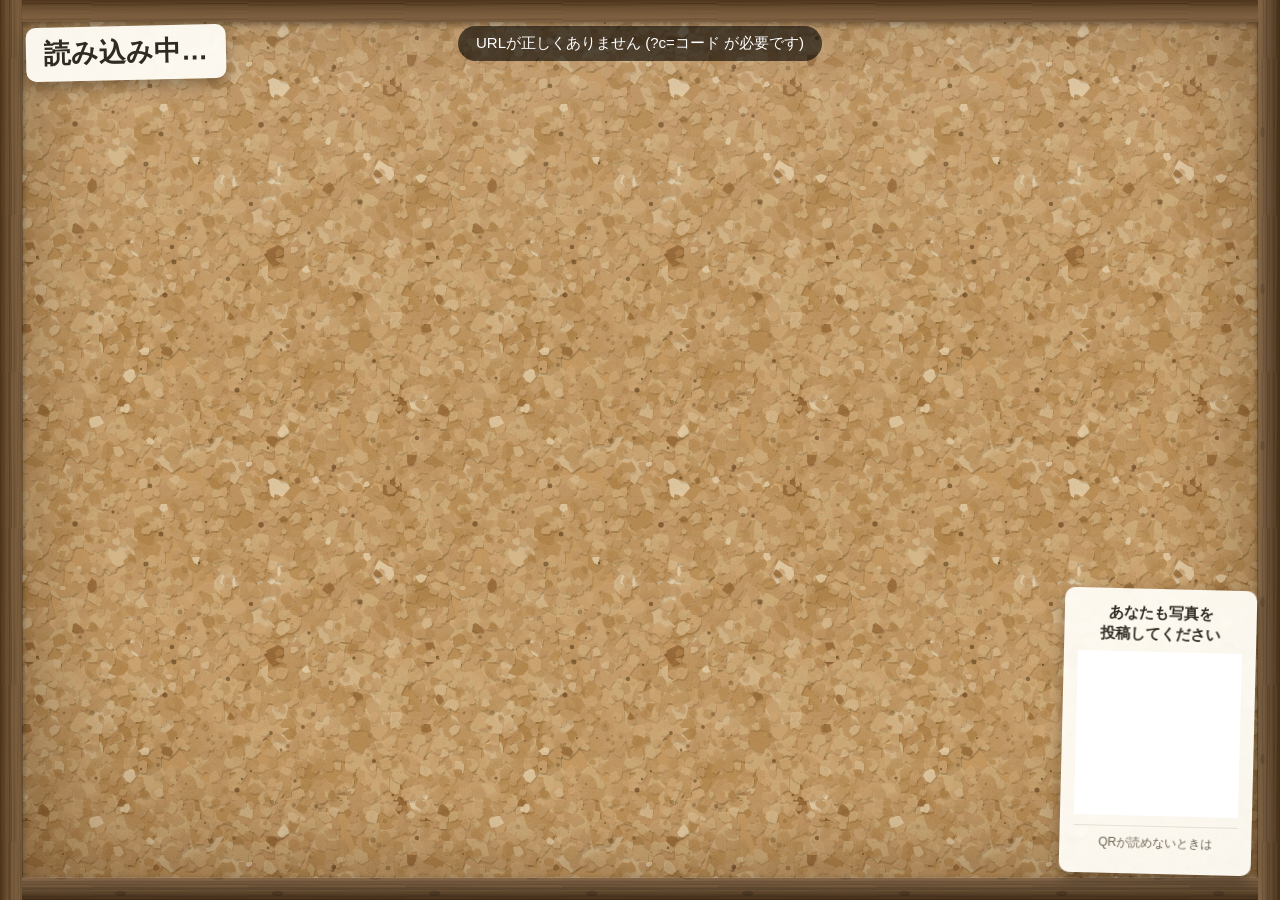
==== commit 46373326: "写真の並列送信・イベントコードの手入力・待ち案内の廃止を反映 party-board の web/ から反映 (7166e9d 時点)。  - 複数写真の送信を並列化。変換 (canvas) は2枚ま" ====
--- a/screen.html
+++ b/screen.html
@@ -15,14 +15,6 @@
     <div class="board" id="board" aria-live="polite"></div>
     <div class="frame"></div>
 
-    <!-- 写真が来るまでの案内 -->
-    <div class="waiting" id="waiting">
-      <div class="inner">
-        <h2>写真をお待ちしています</h2>
-        <p>右下のQRコードを読み取って、スマホから写真を送ってください。</p>
-      </div>
-    </div>
-
     <!-- 左上: イベント名 -->
     <div class="corner plate" id="plate">
       <h1 id="title">読み込み中…</h1>
@@ -33,7 +25,12 @@
     <div class="corner qr" id="qr-panel">
       <div class="call">あなたも写真を<br />投稿してください</div>
       <div class="code-box" id="qr-box"></div>
-      <div class="code" id="code"></div>
+      <!-- QRが読めない人向け。URLを開いてこのコードを入力すれば同じページに来られる -->
+      <div class="fallback">
+        <div class="lead">QRが読めないときは</div>
+        <div class="url" id="join-url"></div>
+        <div class="code" id="code"></div>
+      </div>
     </div>
 
     <!-- アイドル時のスライドショー -->
--- a/board.css
+++ b/board.css
@@ -6,6 +6,17 @@
  *   → 一晩中つけっぱなしなので、常時動くアニメーションは置かない
  *     (焼き付き・チラつき・視覚的な疲れを避ける)。動くのは新着の瞬間だけ。
  */
+/* --- hidden 属性を必ず効かせる -----------------------------------
+ * ブラウザ既定の `[hidden] { display: none }` はクラス指定に負けるので、
+ * display を持つ規則が1つあるだけで `el.hidden = true` が黙って無視される。
+ * 実際に「写真をお待ちしています」の案内が消えず、写真の上に覆いかぶさり
+ * 続ける不具合になった (その案内自体はその後廃止した)。後から規則を
+ * 追加しても壊れないよう、ここでまとめて押さえておく。
+ */
+[hidden] {
+  display: none !important;
+}
+
 /* --- 地の質感 --------------------------------------------------------
  * 粒や木目は SVG で実際に描いたタイル (web/textures.css)。
  *   生成: node scripts/generate-textures.mjs
@@ -449,8 +460,27 @@
   padding: 6px;
 }
 
+/* QRが読めない人向けの案内。QRより控えめにして、コードだけは大きく見せる */
+.qr .fallback {
+  margin-top: 10px;
+  padding-top: 8px;
+  border-top: 1px solid #00000018;
+}
+
+.qr .lead {
+  font-size: clamp(11px, 0.95vw, 15px);
+  color: var(--ink-soft);
+}
+
+.qr .url {
+  margin-top: 2px;
+  font-size: clamp(11px, 1vw, 16px);
+  font-weight: 600;
+  word-break: break-all;
+}
+
 .qr .code {
-  margin-top: 8px;
+  margin-top: 6px;
   font-size: clamp(15px, 1.5vw, 24px);
   font-weight: 700;
   letter-spacing: 0.22em;
@@ -507,36 +537,6 @@
   box-shadow: 0 4px 12px #00000055;
 }
 
-/* --- 写真が1枚も無いとき -------------------------------------------- */
-.waiting {
-  position: fixed;
-  inset: 0;
-  z-index: 20;
-  display: grid;
-  place-items: center;
-  text-align: center;
-  pointer-events: none;
-}
-
-.waiting .inner {
-  background: #fffdf6f5;
-  padding: 34px 44px;
-  border-radius: 14px;
-  box-shadow: 0 14px 40px #00000055;
-  transform: rotate(-0.8deg);
-}
-
-.waiting h2 {
-  margin: 0 0 10px;
-  font-size: clamp(22px, 2.6vw, 44px);
-}
-
-.waiting p {
-  margin: 0;
-  font-size: clamp(14px, 1.3vw, 22px);
-  color: var(--ink-soft);
-}
-
 /* 動きを減らす設定の人には演出を出さない */
 @media (prefers-reduced-motion: reduce) {
   .card.arrive,
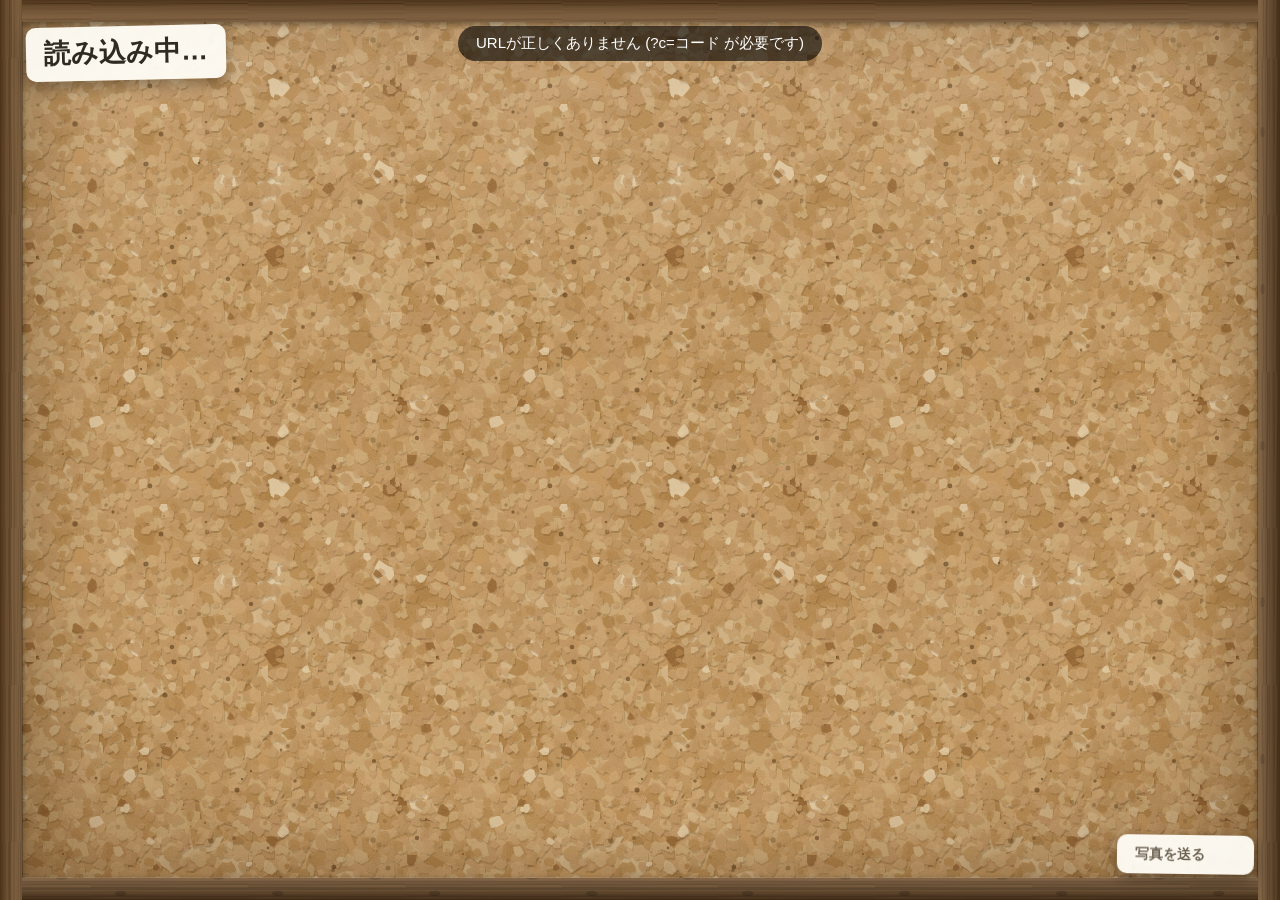
==== commit efdc9b24: "会場スクリーンのQRを外し、投稿の手順を整えた party-board の web/ から反映 (4373e7a 時点)。  - 会場スクリーン: 右下のQRをやめ、「写真を送る + URL + コー" ====
--- a/screen.html
+++ b/screen.html
@@ -21,16 +21,11 @@
       <div class="sub"><span id="date"></span> <span id="count"></span></div>
     </div>
 
-    <!-- 右下: ゲスト投稿用QR (常時表示) -->
-    <div class="corner qr" id="qr-panel">
-      <div class="call">あなたも写真を<br />投稿してください</div>
-      <div class="code-box" id="qr-box"></div>
-      <!-- QRが読めない人向け。URLを開いてこのコードを入力すれば同じページに来られる -->
-      <div class="fallback">
-        <div class="lead">QRが読めないときは</div>
-        <div class="url" id="join-url"></div>
-        <div class="code" id="code"></div>
-      </div>
+    <!-- 右下: ゲストの入り口。QRは置かない (下の board.css の説明を参照) -->
+    <div class="corner invite" id="invite">
+      <span class="call">写真を送る</span>
+      <span class="url" id="join-url"></span>
+      <span class="code" id="code"></span>
     </div>
 
     <!-- アイドル時のスライドショー -->
--- a/board.css
+++ b/board.css
@@ -420,70 +420,41 @@
   color: var(--ink-soft);
 }
 
-/* 右下: ゲスト投稿用QR。常時表示 (指示書 §4.4) */
-.qr {
+/* --- 右下: ゲストの入り口 (指示書 §4.4) --------------------------------
+ * QRは置かない。正方形なので盤面を大きく食うのに対し、会場では読み取れない
+ * ことも多い (暗い / プロジェクタが反射する / 古い機種)。URLと6文字のコードを
+ * 出しておけば、打てば必ず入れる。ゲスト用QRは幹事のアプリ側に残してある。
+ *
+ * 写真を貼れる面積を減らしたくないので、下辺に沿った細い1行にしている。
+ */
+.invite {
   right: 26px;
   bottom: 26px;
-  padding: 14px 14px 10px;
-  transform: rotate(1.4deg);
-  text-align: center;
-  width: clamp(150px, 15vw, 230px);
-}
-
-.qr .call {
-  font-size: clamp(13px, 1.2vw, 19px);
+  padding: 10px 18px;
+  transform: rotate(0.8deg);
+  display: flex;
+  align-items: baseline;
+  gap: clamp(10px, 1.2vw, 20px);
+  /* 数メートル離れて読むので折り返さない */
+  white-space: nowrap;
+}
+
+.invite .call {
+  font-size: clamp(12px, 1.1vw, 18px);
   font-weight: 700;
-  margin-bottom: 8px;
-  line-height: 1.35;
-}
-
-.qr .code-box {
-  width: 100%;
-  aspect-ratio: 1;
-  display: grid;
-  place-items: center;
-  background: #fff;
-}
-
-.qr .code-box svg,
-.qr .code-box img {
-  width: 100%;
-  height: 100%;
-  display: block;
-}
-
-/* CDN が使えずQRを描けなかったときの代替表示 */
-.qr .fallback {
-  font-size: 12px;
-  word-break: break-all;
   color: var(--ink-soft);
-  padding: 6px;
-}
-
-/* QRが読めない人向けの案内。QRより控えめにして、コードだけは大きく見せる */
-.qr .fallback {
-  margin-top: 10px;
-  padding-top: 8px;
-  border-top: 1px solid #00000018;
-}
-
-.qr .lead {
-  font-size: clamp(11px, 0.95vw, 15px);
-  color: var(--ink-soft);
-}
-
-.qr .url {
-  margin-top: 2px;
-  font-size: clamp(11px, 1vw, 16px);
+}
+
+.invite .url {
+  font-size: clamp(12px, 1.15vw, 19px);
   font-weight: 600;
-  word-break: break-all;
-}
-
-.qr .code {
-  margin-top: 6px;
-  font-size: clamp(15px, 1.5vw, 24px);
+}
+
+/* 打ってもらうのはこの6文字なので、いちばん大きく出す */
+.invite .code {
+  font-size: clamp(17px, 1.7vw, 28px);
   font-weight: 700;
-  letter-spacing: 0.22em;
+  letter-spacing: 0.2em;
 }
 
 /* 接続状態。正常なら出さない。 */
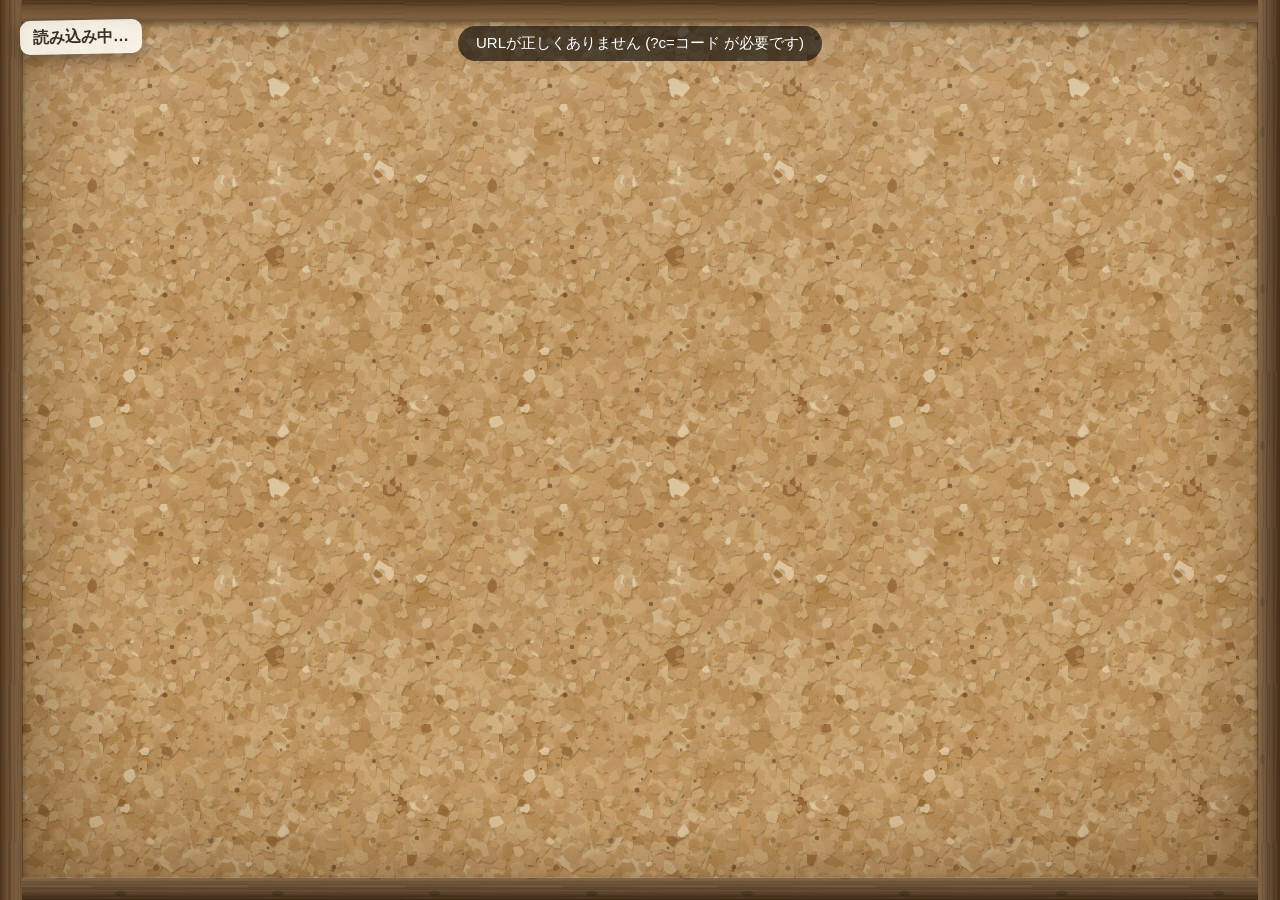
==== commit a3f219aa: "会場スクリーンを写真だけにし、縦×横の指定に対応した party-board の web/ から反映 (9b380e0 時点)。  - 右下の案内 (URL + コード) を撤去し、左上のイベント名を" ====
--- a/screen.html
+++ b/screen.html
@@ -18,14 +18,8 @@
     <!-- 左上: イベント名 -->
     <div class="corner plate" id="plate">
       <h1 id="title">読み込み中…</h1>
-      <div class="sub"><span id="date"></span> <span id="count"></span></div>
-    </div>
-
-    <!-- 右下: ゲストの入り口。QRは置かない (下の board.css の説明を参照) -->
-    <div class="corner invite" id="invite">
-      <span class="call">写真を送る</span>
-      <span class="url" id="join-url"></span>
-      <span class="code" id="code"></span>
+      <!-- 枚数は出さない。見ている人には要らない情報で、幹事はアプリで見られる -->
+      <div class="sub" id="date"></div>
     </div>
 
     <!-- アイドル時のスライドショー -->
--- a/board.css
+++ b/board.css
@@ -398,17 +398,24 @@
 }
 
 /* 左上: イベント名 */
+/*
+ * 左上のイベント名。
+ *
+ * 主役は写真なので、名前は「どのパーティのボードか分かる」だけの大きさに
+ * とどめる。ここも予約領域なので、小さくしたぶん写真が貼れる面積が増える。
+ */
 .plate {
-  top: 26px;
-  left: 26px;
-  padding: 10px 18px;
+  top: 20px;
+  left: 20px;
+  padding: 7px 13px;
   transform: rotate(-1.2deg);
-  max-width: 40vw;
+  max-width: 30vw;
+  opacity: 0.92;
 }
 
 .plate h1 {
   margin: 0;
-  font-size: clamp(18px, 2.1vw, 34px);
+  font-size: clamp(14px, 1.25vw, 21px);
   line-height: 1.25;
   overflow: hidden;
   text-overflow: ellipsis;
@@ -416,45 +423,8 @@
 }
 
 .plate .sub {
-  font-size: clamp(12px, 1.1vw, 17px);
+  font-size: clamp(10px, 0.8vw, 13px);
   color: var(--ink-soft);
-}
-
-/* --- 右下: ゲストの入り口 (指示書 §4.4) --------------------------------
- * QRは置かない。正方形なので盤面を大きく食うのに対し、会場では読み取れない
- * ことも多い (暗い / プロジェクタが反射する / 古い機種)。URLと6文字のコードを
- * 出しておけば、打てば必ず入れる。ゲスト用QRは幹事のアプリ側に残してある。
- *
- * 写真を貼れる面積を減らしたくないので、下辺に沿った細い1行にしている。
- */
-.invite {
-  right: 26px;
-  bottom: 26px;
-  padding: 10px 18px;
-  transform: rotate(0.8deg);
-  display: flex;
-  align-items: baseline;
-  gap: clamp(10px, 1.2vw, 20px);
-  /* 数メートル離れて読むので折り返さない */
-  white-space: nowrap;
-}
-
-.invite .call {
-  font-size: clamp(12px, 1.1vw, 18px);
-  font-weight: 700;
-  color: var(--ink-soft);
-}
-
-.invite .url {
-  font-size: clamp(12px, 1.15vw, 19px);
-  font-weight: 600;
-}
-
-/* 打ってもらうのはこの6文字なので、いちばん大きく出す */
-.invite .code {
-  font-size: clamp(17px, 1.7vw, 28px);
-  font-weight: 700;
-  letter-spacing: 0.2em;
 }
 
 /* 接続状態。正常なら出さない。 */
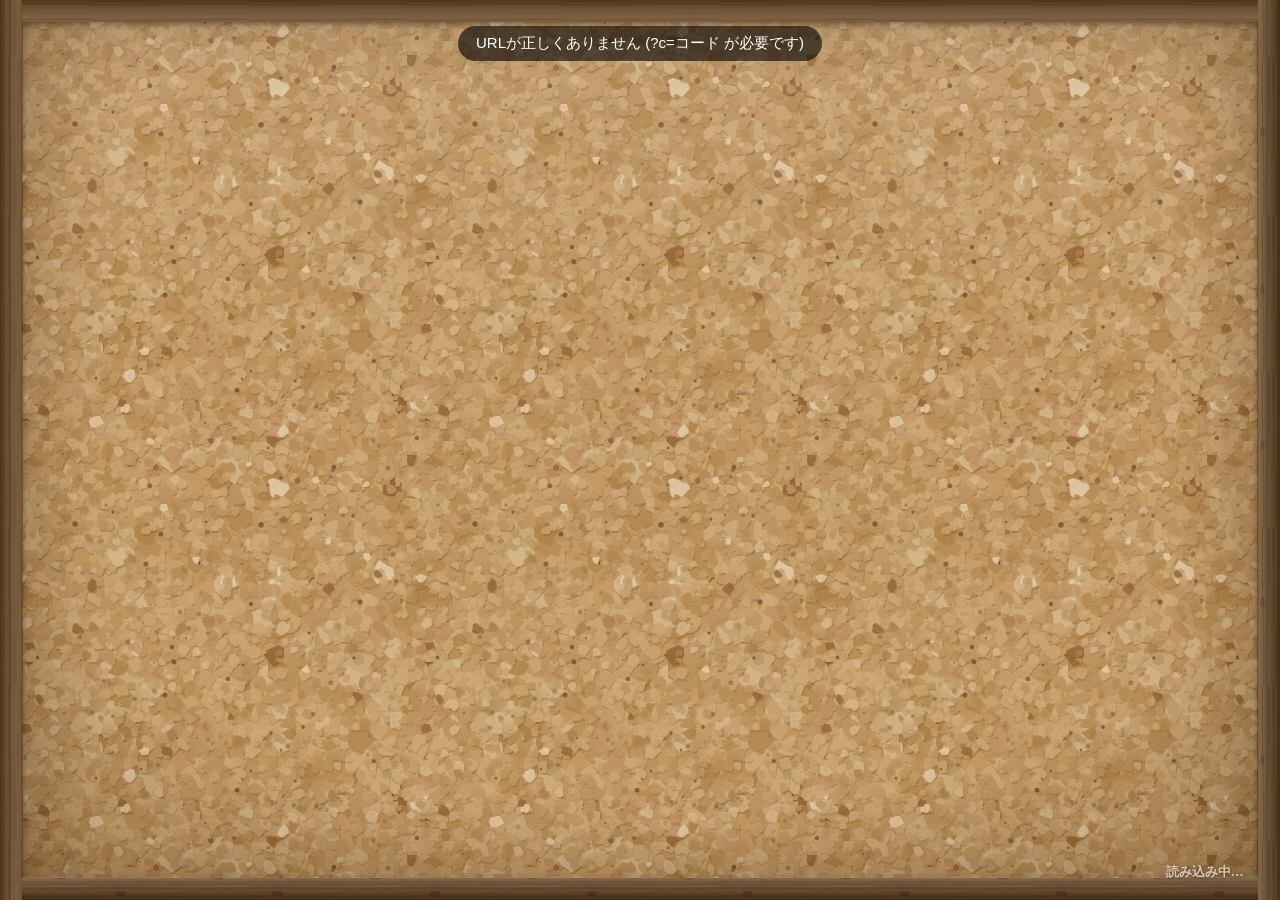
==== commit cbd040ad: "会場スクリーンの欠けを直し、イベント名を右下の透かしにした party-board の web/ から反映 (bbd6efb 時点)。  - 盤面をどこも予約しないようにした。イベント名の枠を予約して" ====
--- a/screen.html
+++ b/screen.html
@@ -16,7 +16,8 @@
     <div class="frame"></div>
 
     <!-- 左上: イベント名 -->
-    <div class="corner plate" id="plate">
+    <!-- 右下の透かし。盤面は予約しないので、写真はこの上にも貼られる -->
+    <div class="plate" id="plate">
       <h1 id="title">読み込み中…</h1>
       <!-- 枚数は出さない。見ている人には要らない情報で、幹事はアプリで見られる -->
       <div class="sub" id="date"></div>
--- a/board.css
+++ b/board.css
@@ -281,6 +281,11 @@
   );
 }
 
+/* 写真の下の文字を出さない設定 (幹事がアプリで選ぶ) */
+.board.no-labels .card .label {
+  display: none;
+}
+
 /* --- 新着の演出 ------------------------------------------------------
  * 上からポンと落ちてきて、画鋲を軸に少し揺れて止まる。
  * 「増えたこと」に会場の視線が向くのが目的なので 1 秒弱で終わらせる。
@@ -344,21 +349,25 @@
   opacity: 1;
 }
 
+/*
+ * 1枚ずつ見せるモードは「写真を大きく見る」ためのものなので、白フチは最小限に
+ * して画面いっぱいまで使う。以前は余白が広く、写真より白い部分が目立っていた。
+ */
 .slideshow .stage {
   background: var(--paper);
-  padding: 18px 18px 14px;
+  padding: 10px 10px 8px;
   box-shadow: 0 20px 60px #000000aa;
   transform: rotate(-1deg);
-  max-width: 74vw;
-  max-height: 84vh;
+  max-width: 94vw;
+  max-height: 94vh;
   display: flex;
   flex-direction: column;
-  gap: 10px;
+  gap: 6px;
 }
 
 .slideshow img {
-  max-width: 70vw;
-  max-height: 70vh;
+  max-width: 90vw;
+  max-height: 84vh;
   object-fit: contain;
   display: block;
   /* ゆっくり寄っていく (Ken Burns)。1枚ごとにリセットされる */
@@ -378,7 +387,9 @@
   text-align: center;
   font-size: 22px;
   font-weight: 700;
-  min-height: 1.4em;
+  /* 文字が無い写真でも高さが揺れないぶんだけ確保する (余白は詰める) */
+  min-height: 1.2em;
+  line-height: 1.2;
 }
 
 .slideshow .label .who {
@@ -388,35 +399,38 @@
   margin-left: 10px;
 }
 
-/* --- 画面の隅の情報 -------------------------------------------------- */
-.corner {
-  position: fixed;
-  z-index: 70;
-  background: var(--panel);
-  border-radius: 10px;
-  box-shadow: 0 6px 16px #00000055;
-}
-
 /* 左上: イベント名 */
 /*
- * 左上のイベント名。
+ * イベント名。右下に薄く置く「透かし」。
  *
- * 主役は写真なので、名前は「どのパーティのボードか分かる」だけの大きさに
- * とどめる。ここも予約領域なので、小さくしたぶん写真が貼れる面積が増える。
+ * 主役は写真なので、**盤面を予約しない** (screen.js は reservedElements を
+ * 渡していない)。写真はこの上にも貼られる。以前は左上に置いて周りのマスを
+ * 予約していたので、そこだけ何も貼られない穴になっていた。
+ *
+ * どのテーマ (コルク / 黒板 / ナイト) でも、写真の上でも読めるように、
+ * 白文字に暗い影を付けている。パネルは敷かない。
  */
 .plate {
-  top: 20px;
-  left: 20px;
-  padding: 7px 13px;
-  transform: rotate(-1.2deg);
-  max-width: 30vw;
-  opacity: 0.92;
+  position: fixed;
+  right: 26px;
+  bottom: 20px;
+  z-index: 70;
+  max-width: 34vw;
+  display: flex;
+  align-items: baseline;
+  gap: 10px;
+  /* 写真の邪魔をしないので、触れないようにもしておく */
+  pointer-events: none;
+  opacity: 0.62;
+  color: #fff;
+  text-shadow: 0 1px 3px #00000099, 0 0 12px #00000066;
 }
 
 .plate h1 {
   margin: 0;
-  font-size: clamp(14px, 1.25vw, 21px);
-  line-height: 1.25;
+  font-size: clamp(12px, 1.05vw, 18px);
+  font-weight: 700;
+  line-height: 1.2;
   overflow: hidden;
   text-overflow: ellipsis;
   white-space: nowrap;
@@ -424,8 +438,10 @@
 
 .plate .sub {
   font-size: clamp(10px, 0.8vw, 13px);
-  color: var(--ink-soft);
-}
+  color: #fff;
+  white-space: nowrap;
+}
+
 
 /* 接続状態。正常なら出さない。 */
 .notice {
